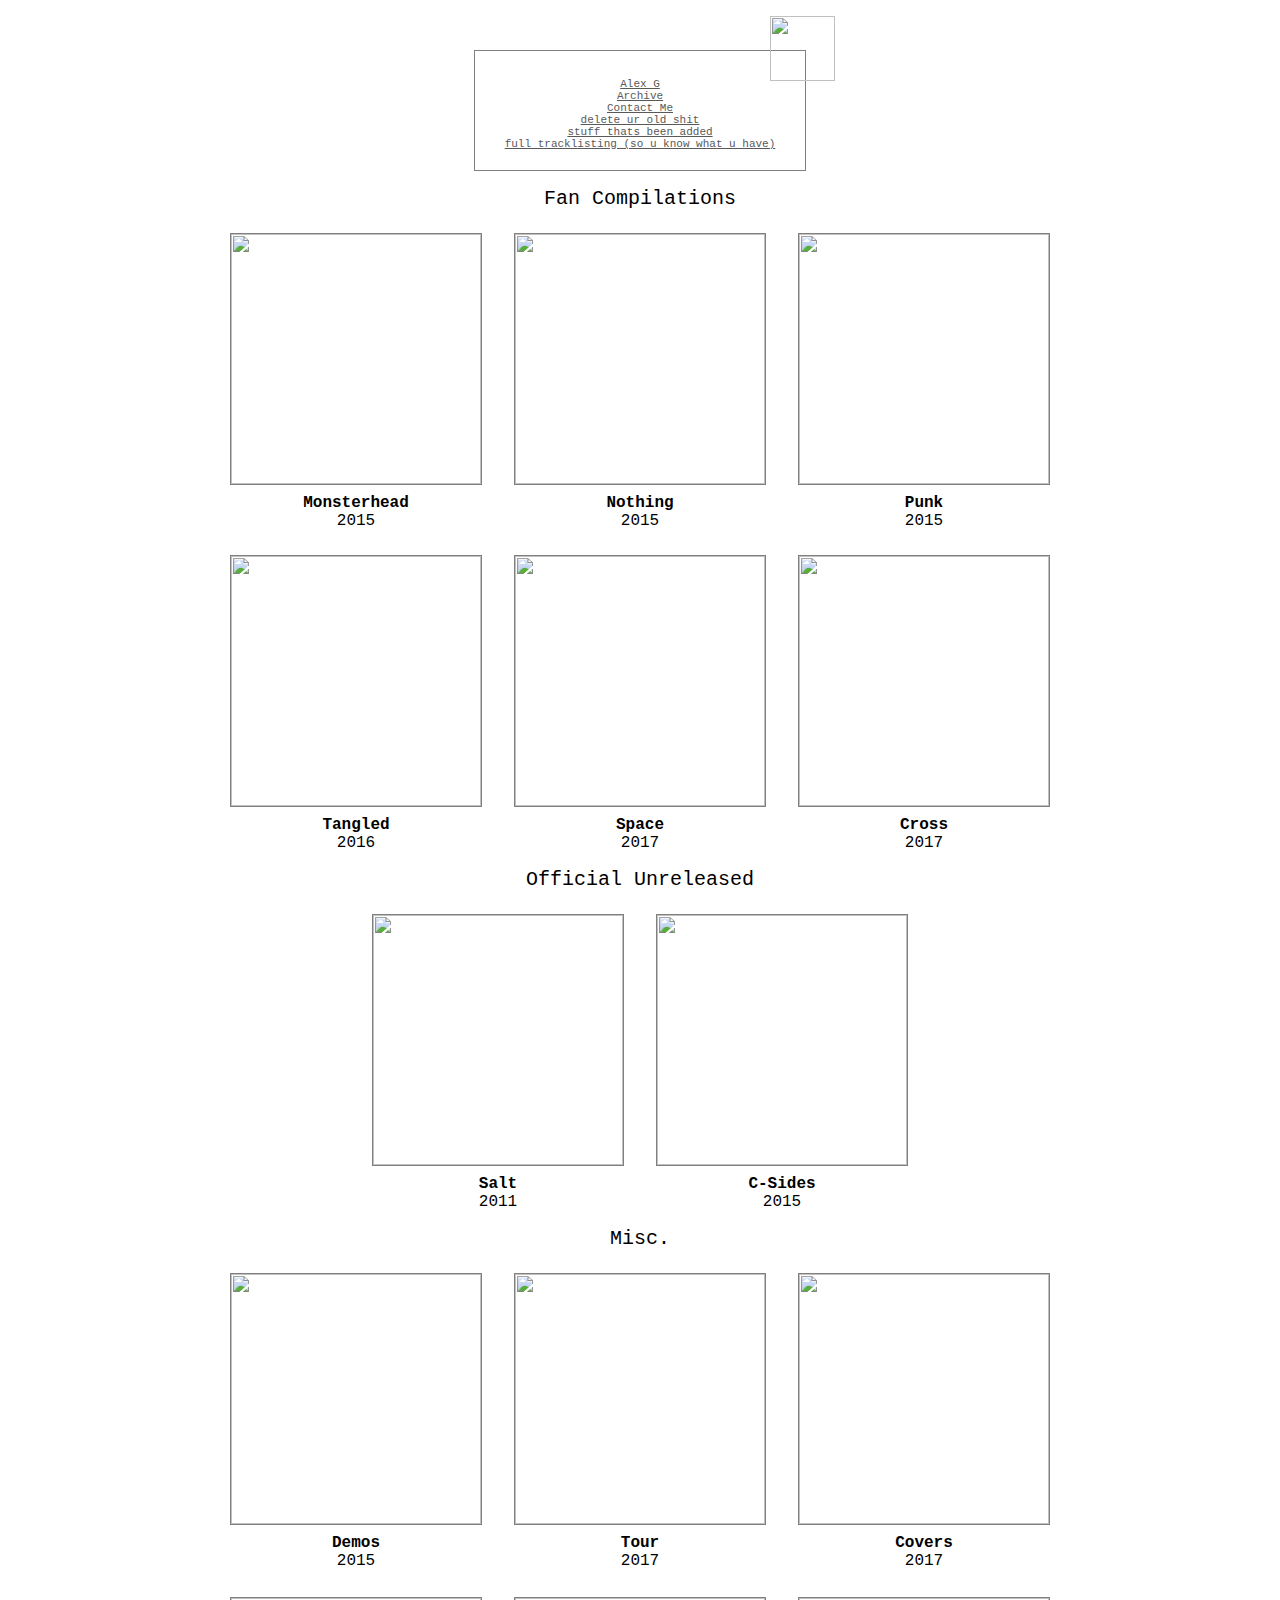
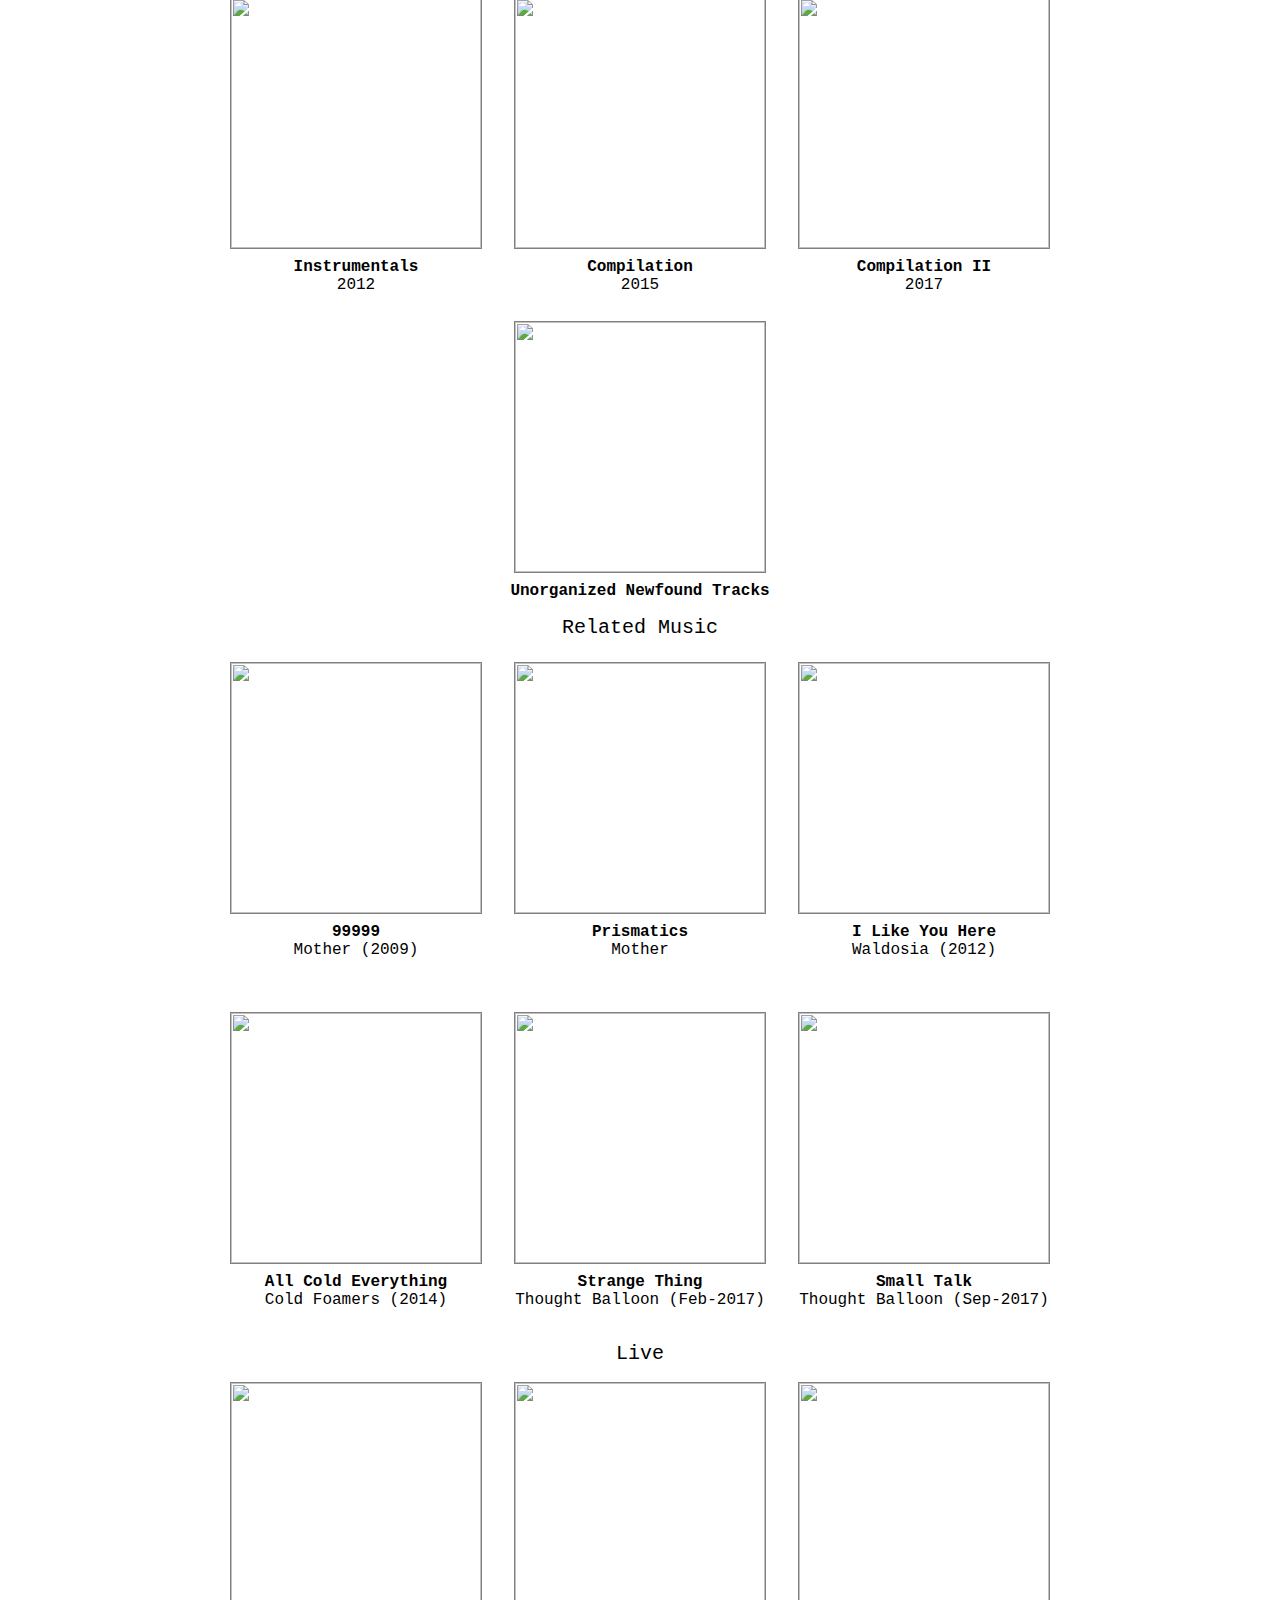
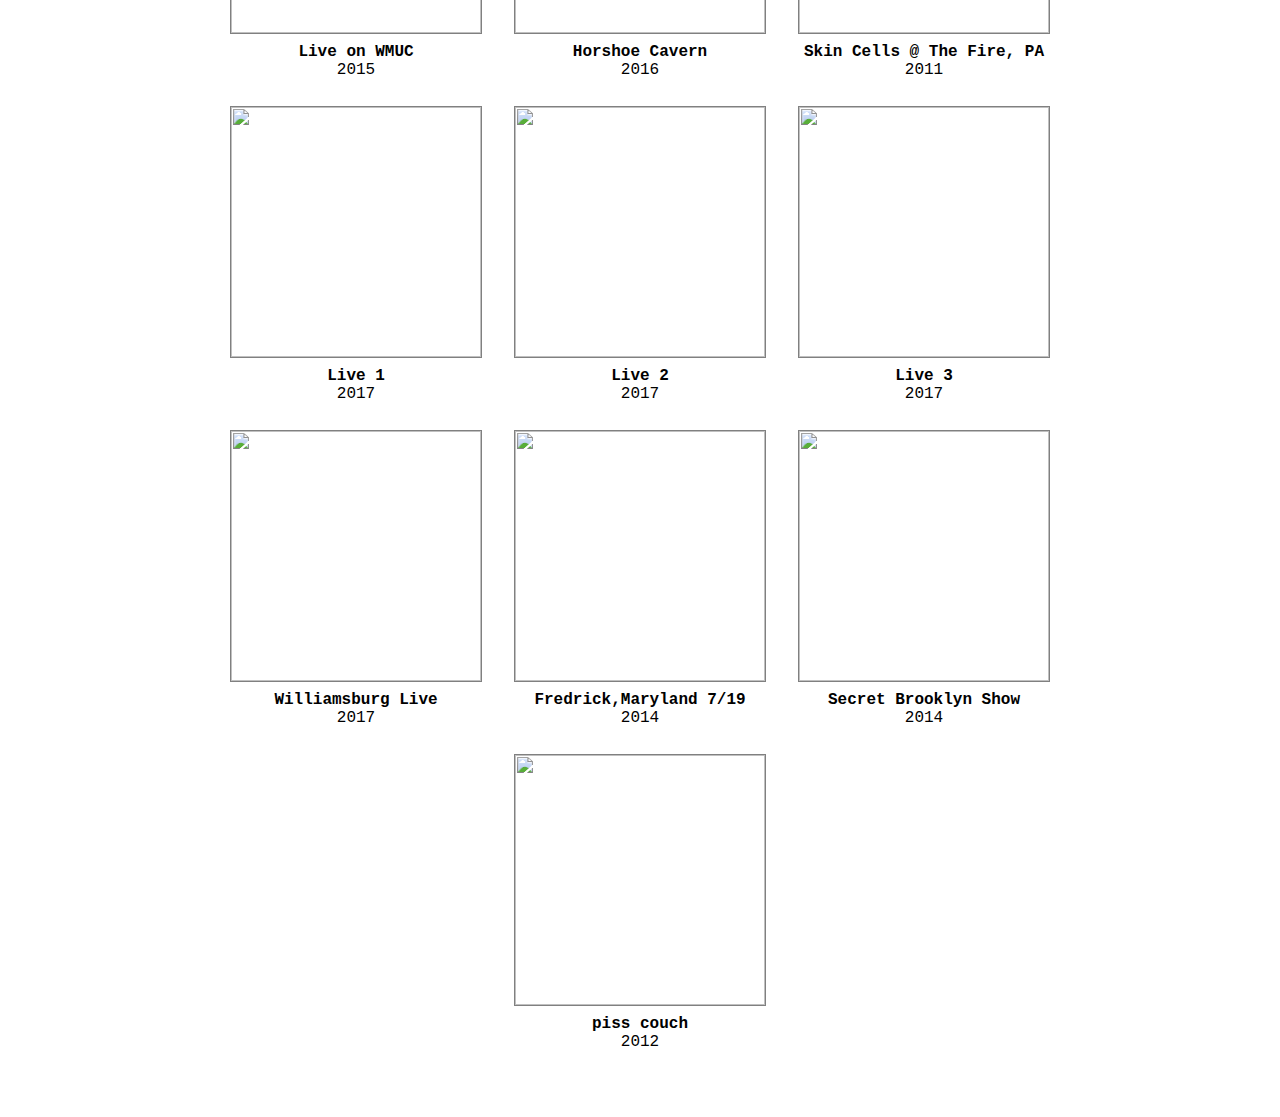
==== index.html @ b827fe31 "fix" ====
<title>Unreleased Alex G</title>
	<style type="text/css">

	body{
	font-family: "Lucida Sans Typewriter","Lucida Console",monaco,"Bitstream Vera Sans Mono",monospace;
	font-size:15px;
	}

	.tab{
	    margin:auto;
	}

	.tab table{
	margin:auto;
	}

	table td{
	   padding:15px 15px 5px 15px;

	}

	.tit{
	   font-weight:bold;
	}

	.title{
	   padding: 2px 8px 8px 8px;
	   text-align:center;
	}

	.tab img{
	   width:250px;
	}

	#sidebar{
	   width:300px;
	   padding:15px 15px 20px 15px;
	   margin:50px auto 10px auto;
	   border:1px solid grey;
	   background:white;
	   font-size:11px;
	   text-align:center;
	}

	#container{
	   width:80%;
	   margin:auto;
	}

	.bigtit{
	   text-align:center;
	   font-size:20px;
	   padding:6px;
	}

	.fiiiirt {
	   background: rgba(255, 255, 255, 0.8);
	   height: 125px;
	   width: 250px;
	   position: absolute;
	   margin-top:250px;
	   line-height:100px;
	   text-align:center;
	   font-size:13px;
	   font-weight:bold;
	   font-family: Consolas,monaco,monospace;
	   display:none;
	   animation:5s ease-out;
	   animation-name: anim;
	   animation-duration: .5s;
	   overflow:hidden;
	   border-top:1px solid grey;
	}

	.fiiiirt:hover{
	   animation:5s ease-out;
	   animation-name: anim;
	   animation-duration: 1s;
	}

	.hover{
	   width:250px;
	   height:250px;
	   overflow:hidden!important;
	   border:1px solid grey;
	}

	.hover:hover .fiiiirt{
	   margin-top:124px;
	   display:block;
	   animation:5s ease-out;
	   animation-name: anim;
	   animation-duration: .5s;
	}

	@keyframes anim {
	   from {height:0px;margin-top:249px;}
	   to {height:125px;margin-top:124px;}
	}


#sideimg {
    position: absolute;
    width: 65px;
    margin-left: 130px;
    margin-top: -50px;
}

a{
    color:#595959;
}

	</style>
<body>
	<div id="container">
		<div id="sidebar">
			<img id="sideimg" src="https://cdn.discordapp.com/attachments/276140315440578560/335641685277147136/sidenar_good.png"><br>
			<!-- this image right here ^^^ is the sidebar image -->
			<a href="https://sandy.bandcamp.com/">Alex G</a><br>
			<a href="https://unreleasedalexg.tumblr.com/archive">Archive</a><br>
				<a href="https://unreleasedalexg.tumblr.com/contact">Contact Me</a><br>
					<a href="https://unreleasedalexg.tumblr.com/change">delete ur old shit</a><br>
					<a href="https://unreleasedalexg.tumblr.com/additions">stuff thats been added</a><br>
					<a href="https://unreleasedalexg.tumblr.com/tracklist">full tracklisting (so u know what u have)</a><br>
			<!--lmk if you want the links styled a certain way bc i havent styled links at all-->
		</div>
		<div class="tab">
			<div class="bigtit">
				Fan Compilations
			</div>
			<table>
				<tbody>
					<tr>
						<td>
							<div class="hover">
							<div class="fiiiirt">
								<a href="https://mega.nz/#!qwYnnBhQ!0UgInNNJYR3huvBeq_JIt1lhbEU-m4lhjgEf53-HRrk">download</a> • <a href="/monsterhead">tracks</a>
<!-- edit this to whatevs text + links + images + etc that u want! unfortunately youre gonna  have to copy n paste it to every album becuz the downlod links would be different-->
							</div><img src="https://cdn.discordapp.com/attachments/335666064740581376/335666090791272459/unknown.png" width="300"></div>
<!-- ^that sweet image is the album art! theyree all the same image right now so you will have to change them! dont worry about the size, just make sure the images are square (ex: 500 x 500 or 1200 x 1200) and 250px or bigger -->
						</td>


<!-- from here on out every <td></td> is an entry! -->
						<td>
							<div class="hover">
							<div class="fiiiirt">
							<a href="https://mega.nz/#!TlYUDIjR!HjrjIJ1znkfJljotnr3Sj2moW_4HOxrl1-g34C8cXdU">download</a> • <a href="/nothing">tracks</a>
							</div><img src="https://cdn.discordapp.com/attachments/335666064740581376/335666455481942036/unknown.png" width="300"></div>
						</td>

<!-- new entry -->
						<td>
							<div class="hover">
							<div class="fiiiirt">
								<a href="https://mega.nz/#!61JDHJZZ!GOTafIH348Tjcj5Mvs4qUigoMS2TLHay5Pc4c9rZEBE">download</a> • <a href="/punk">tracks</a>
							</div><img src="https://cdn.discordapp.com/attachments/335666064740581376/335666720348045313/unknown.png" width="300"></div>
						</td>
					</tr>

<!-- this next row is all the titles/years for the albums in the last row! -->
					<tr>
						<td class="title">
							<div class="tit">
								Monsterhead
							</div>2015
						</td>


						<td class="title">
							<div class="tit">
								Nothing
							</div>2015
						</td>


						<td class="title">
							<div class="tit">
								Punk
							</div>2015
						</td>
					</tr>


<!-- another row of album art! follow the same stuff as before ^_^ -->
					<tr>
						<td>
							<div class="hover">
							<div class="fiiiirt">
								<a href="https://mega.nz/#!bxIWDBQS!SmXf99klOpFeF__SKayMfpiNt_JaNAEBJCdmqE0rnH0">download</a> • <a href="/tangled">tracks</a>
							</div><img src="https://cdn.discordapp.com/attachments/335666064740581376/335666941702176778/unknown.png" width="300"></div>
						</td>

<!-- new entry -->
						<td>
							<div class="hover">
							<div class="fiiiirt">
								<a href="https://mega.nz/#!O9AxVbSL!VUFW-h6Kdpbc4dMqAquFO9-vsgjjaGoJ3IWoG1ohXEw">download</a> • <a href="/space">tracks</a>
							</div><img src="https://cdn.discordapp.com/attachments/335666064740581376/335667446096592896/unknown.png" width="300"></div>
						</td>

<!-- new entry -->
						<td>
							<div class="hover">
							<div class="fiiiirt">
								<a href="https://mega.nz/#!S5JTkY4L!oYa4B5FHXIghRgQEHYN_TKNV8uhfxJhs-g3iu9oi-y4">download</a> • <a href="/cross">tracks</a>
							</div><img src="https://cdn.discordapp.com/attachments/335666064740581376/335667627521474561/unknown.png" width="300"></div>
						</td>
					</tr>


<!-- the next row of album titles! :D -->
					<tr>
						<td class="title">
							<div class="tit">
								Tangled
							</div>2016
						</td>
						<td class="title">
							<div class="tit">
								Space
							</div>2017
						</td>
						<td class="title">
							<div class="tit">
								Cross
							</div>2017
						</td>
					</tr>
				</tbody>
			</table>
			<div class="tab">
		<div class="bigtit">
			Official Unreleased
		</div>
		<table>
			<tbody>
				<tr>
					<td>
						<div class="hover">
						<div class="fiiiirt">
								<a href="https://mega.nz/#!WlZQjBJK!2by3DV4Lo5fKUaLdoF8nWURxa-gbQRlCwtFUBEFdQuE">download</a> • <a href="/salt">tracks</a>
						</div>

			<img src="https://cdn.discordapp.com/attachments/335666064740581376/335674626585657344/unknown.png" width="300"></div>

					</td>


					<td>
						<div class="hover">
						<div class="fiiiirt">
								<a href="https://mega.nz/#!rtxkGL5C!62tIaBc1rEFDKkXAhNDKI6mFS0VCW76qwF0-Ab_1g4U">download</a> • <a href="/csides">tracks</a>
						</div>

			<img src="https://cdn.discordapp.com/attachments/335666064740581376/335674789244960779/unknown.png" width="300"></div>

					</td>

<tr>
						<td class="title">
							<div class="tit">
								Salt
							</div>2011
						</td>


						<td class="title">
							<div class="tit">
								C-Sides
							</div>2015
						</td>

							<table>
				<div class="tab">
		<div class="bigtit">
			Misc.
		</div>

<table>
			<tbody>
				<tr>
					<td>
						<div class="hover">
						<div class="fiiiirt">
								<a href="https://mega.nz/#!XgYQGJwI!0g7JSXoWQrVHBJIm2w-eJA1VKrzbLxRwRXeKWKS34xU">download</a> • <a href="#">tracks</a>
						</div>

			<img src="https://cdn.discordapp.com/attachments/335666064740581376/335676436981612545/demos.png" width="300"></div>

					</td>


					<td>
						<div class="hover">
						<div class="fiiiirt">
								<a href="https://mega.nz/#!X8hlRD6D!y-1Jv0XBhPT-2Mv7CSLb1BzcJBlLwA15qe9pngYALf8">download</a> • <a href="#">tracks</a>
						</div>

			<img src="https://cdn.discordapp.com/attachments/335666064740581376/335676441851199488/tour.png" width="300"></div>

					</td>


					<td>
						<div class="hover">
						<div class="fiiiirt">
								<a href="https://mega.nz/#!bkAkBZwC!3s_jxCDexvdQC2YGt5Y4Kf8QqDvW22m-ZFQQj9MuUqI">download</a> • <a href="#">tracks</a>
						</div>

			<img src="https://cdn.discordapp.com/attachments/335666064740581376/335676481265074176/new_covers_art.png" width="300"></div>

					</td>

					<tr>
						<td class="title">
							<div class="tit">
								Demos
							</div>2015
						</td>


						<td class="title">
							<div class="tit">
								Tour
							</div>2017
						</td>


						<td class="title">
							<div class="tit">
								Covers
							</div>2017
						</td>
					</tr>
					</table>
						<table>

			<tbody>
				<tr>
					<td>
						<div class="hover">
						<div class="fiiiirt">
								<a href="https://mega.nz/#!T4w2gJiT!cChNmWODKSQZjlg5ri8oHeg4RdTq1sXBEXLHzEZZ-xk">download</a> • <a href="#">tracks</a>
						</div>

			<img src="https://cdn.discordapp.com/attachments/342786677716156416/426584365720666124/alex_g_covers_2.png" width="300"></div>

					</td>
					<td>

						<div class="hover">
						<div class="fiiiirt">
								<a href="https://mega.nz/#!asZnBIpY!xxuUbuCo3hXgku_qWYqxnzF76Cgf41JmADErZUckPDE">download</a> • <a href="#">tracks</a>
						</div>

			<img src="https://cdn.discordapp.com/attachments/335666064740581376/335676431583674368/compi.png" width="300"></div>

					</td>


					<td>
						<div class="hover">
						<div class="fiiiirt">
								<a href="https://mega.nz/#!WoA33CSZ!dsQlCG0w0BkrX6NGkDAs6ikSLvRPJZjLJw7qmrsFZY4">download</a> • <a href="#">tracks</a>
						</div>

			<img src="https://cdn.discordapp.com/attachments/335666064740581376/335676425342287872/compi_2.png" width="300"></div>

					</td>


											</td>
<tr>
	<td class="title">
							<div class="tit">
								Instrumentals
							</div>2012
						</td>

						<td class="title">
							<div class="tit">
								Compilation
							</div>2015
						</td>


						<td class="title">
							<div class="tit">
								Compilation II
							</div>2017
						</td>


						</table>
						<table>
			<tbody>
				<tr>
					<td>
						<div class="hover">
						<div class="fiiiirt">
								<a href="https://mega.nz/#!nhYWyYoa!qLCvNoBRpDbRvnCcHB_QmYTN70eIFGXWeOGDwvkELAk">download</a> • <a href="#">tracks</a>
						</div>

			<img src="https://cdn.discordapp.com/attachments/342786677716156416/426584406379986945/random_ass_cover.png" width="300"></div>

					</td>

					<tr>
						<td class="title">
							<div class="tit">
								Unorganized Newfound Tracks
							</div>
						</td>

						<table>

					            	<div class="tab">
							<div class="bigtit">
			Related Music
		</div>
		<table>
			<tbody>
				<tr>
					<td>
						<div class="hover">
						<div class="fiiiirt">
								<a href="https://mega.nz/#!etYnSZTY!9BuWzHn9cimFe-3u-K3XT2K_Pf9ELl5JtoK0kCwobdI">download</a> • <a href="#">tracks</a> • <a href="https://motherluck.bandcamp.com/">source</a>
						</div>

			<img src="https://cdn.discordapp.com/attachments/335666064740581376/340324594508627968/unknown.png" width="300"></div>

					</td>


					<td>
						<div class="hover">
						<div class="fiiiirt">
									<a href="https://mega.nz/#!K8gjWK6a!5ujSjeCntBTzk9zGW-ihiygi3BAnKo1OyKnPUaenvdU">download</a> • <a href="#">tracks</a> • <a href="/these are from rachel's youtube">source</a>
						</div>

			<img src="https://cdn.discordapp.com/attachments/335666064740581376/340328610135277579/unknown.png" width="300"></div>

					</td>


					<td>
						<div class="hover">
						<div class="fiiiirt">
									<a href="https://mega.nz/#!S85CFCID!WCGsrO5jMwRdAsOJlNGXvXV8JZBh4Tn7nNFUuBCz5dw">download</a> • <a href="#">tracks</a>
					• <a href="https://waldosia.bandcamp.com/">source</a>
							</div>

			<img src="https://cdn.discordapp.com/attachments/335666064740581376/340330228087783455/unknown.png" width="300"></div>

					</td>




					<tr>
						<td class="title">
							<div class="tit">
							99999
							</div>Mother (2009)
						</td>


						<td class="title">
							<div class="tit">
								Prismatics
							</div>Mother
						</td>


						<td class="title">
							<div class="tit">
								I Like You Here
							</div>Waldosia (2012)
						</td>
					</tr>
						</td>
						</table>


		<table>
			<tbody>
				<tr>
					<td>
						<div class="tab">
											</td>

<tr>
		</div>
		<table>
			<tbody>
				<tr>
					<td>
						<div class="hover">
						<div class="fiiiirt">
							 <a href="https://coldfoamers.bandcamp.com/album/all-cold-everything">link</a>
						</div>

			<img src="https://media.discordapp.net/attachments/250863489231486977/370292131857825795/a2445798736_16.jpg?width=300&height=300" width="300"></div>

					</td>


					<td>
						<div class="hover">
						<div class="fiiiirt">
<a href="https://thoughtballoon.bandcamp.com/album/strange-thing">link</a>
						</div>

			<img src="https://media.discordapp.net/attachments/250863489231486977/370293240362172418/a4052645192_10.jpg?width=495&height=502" width="300"></div>

					</td>


					<td>
						<div class="hover">
						<div class="fiiiirt">
		<a href="https://thoughtballoon.bandcamp.com/album/small-talk">link</a>
							</div>

			<img src="https://media.discordapp.net/attachments/250863489231486977/370293908514799617/a3040918482_16.jpg?width=503&height=503" width="300"></div>

					</td>




					<tr>
						<td class="title">
							<div class="tit">
							All Cold Everything
							</div>Cold Foamers (2014)
						</td>


						<td class="title">
							<div class="tit">
								Strange Thing
							</div> Thought Balloon (Feb-2017)
						</td>


						<td class="title">
							<div class="tit">
								Small Talk
							</div>Thought Balloon (Sep-2017)
						</td>
					</tr>
						</td>
						</table>


		<table>
			<tbody>
				<tr>
					<td>
						<div class="tab">
		<div class="bigtit">
			Live



		<table>
			<tbody>
				<tr>
					<td>
						<div class="hover">
						<div class="fiiiirt">
									<a href="https://mega.nz/#!L0J32BTL!do6MtGujTymqLGaO4VBzvkghb9xwPbqM5qLNlewZi78">download</a> • <a href="#">tracks</a>
						</div>

			<img src="https://cdn.discordapp.com/attachments/335666064740581376/335781901132496896/unknown.png" width="300"></div>

					</td>


					<td>
						<div class="hover">
						<div class="fiiiirt">
									<a href="https://mega.nz/#!awAHVSiL!aikpyz78-ZH4YFsxc6vvacrsDvbR99Vb-UnayneM1N8">download</a> • <a href="#">tracks</a>
						</div>

			<img src="https://cdn.discordapp.com/attachments/335666064740581376/335781669414109184/unknown.png" width="300"></div>

					</td>


					<td>
						<div class="hover">
						<div class="fiiiirt">
									<a href="https://mega.nz/#!2khgUaTS!QT5GVGfp5QokZjj3qsdFCLVy93_K4upXEPuYR3SRgZk">download</a> • <a href="#">tracks</a>
						</div>

			<img src="https://cdn.discordapp.com/attachments/335666064740581376/335784573457924098/skin.png" width="300"></div>

					</td>




					<tr>
						<td class="title">
							<div class="tit">
								Live on WMUC
							</div>2015
						</td>


						<td class="title">
							<div class="tit">
								Horshoe Cavern
							</div>2016
						</td>


						<td class="title">
							<div class="tit">
								Skin Cells @ The Fire, PA
							</div>2011
						</td>
					</tr>
						</td>
						</table>

						<table>
			<tbody>
				<tr>
					<td>
						<div class="hover">
						<div class="fiiiirt">
									<a href="https://mega.nz/#!S5oynb5b!1QzRzqQtI04DZU1L_AsG6qtXsZvMDgFB6Y9WZwimYmM">download</a> • <a href="#">tracks</a>
						</div>

			<img src="https://cdn.discordapp.com/attachments/335666064740581376/335783539142557696/unknown.png" width="300"></div>

					</td>


					<td>
						<div class="hover">
						<div class="fiiiirt">
									<a href="https://mega.nz/#!D14DUazD!7sC4LJbTlHOBXPyn7IondXnwXjfDk43_sqX8xX2bLms">download</a> • <a href="#">tracks</a>
						</div>

			<img src="https://cdn.discordapp.com/attachments/335666064740581376/335783587985096705/unknown.png" width="300"></div>

					</td>


					<td>
						<div class="hover">
						<div class="fiiiirt">
									<a href="https://mega.nz/#!7wAm0LjB!lWLbrbSQ-7c-hgrD5vu2zaNTFTQtZesqH_cRdgjzqxE">download</a> • <a href="#">tracks</a>
						</div>

			<img src="https://cdn.discordapp.com/attachments/335666064740581376/335783640325947392/unknown.png" width="300"></div>

					</td>




					<tr>
						<td class="title">
							<div class="tit">
								Live 1
							</div>2017
						</td>


						<td class="title">
							<div class="tit">
								Live 2
							</div>2017
						</td>


						<td class="title">
							<div class="tit">
								Live 3
							</div>2017
						</td>
					</tr>
						</td>
						</table>
								<table>
			<tbody>
				<tr>
					<td>
						<div class="hover">
						<div class="fiiiirt">
									<a href="https://mega.nz/#!T8xRGDwQ!sKwdXntFLxiIl0gK6J3pGcpUwIGQ9i4vDZTgB0sZFhw">download</a> • <a href="#">tracks</a>
						</div>

			<img src="https://cdn.discordapp.com/attachments/335666064740581376/336931081544663043/pitchfork_cover.png" width="300"></div>

					</td>
					<td>
							<div class="hover">
							<div class="fiiiirt">
							<a href="https://mega.nz/#!isRjEDwT!z__aATIadgbXRl75jsfAGLH_xmGcXDP3g2YKo3hhnx4">download</a> • <a href="/nothing">tracks</a>
							</div>
	            <img src="https://cdn.discordapp.com/attachments/335666064740581376/336950568822112256/maryland.png" width="300"></div>

						</td>

					<td>
						<div class="hover">
						<div class="fiiiirt">
									<a href="https://mega.nz/#!HtpiHa4b!mVbGwN3NTPCWRvIdX-n93uAleZyTrf14UOPVlPoWumk">download</a> • <a href="#">tracks</a>
						</div>

			<img src="https://cdn.discordapp.com/attachments/331136735754846210/340340610663710720/brooklyn_show.png" width="300"></div>

					</td>
					<tr>
						<td class="title">
							<div class="tit">
								Williamsburg Live
							</div>2017
						</td>
							<td class="title">
							<div class="tit">
								Fredrick,Maryland 7/19
							</div>2014
						</td>
							<td class="title">
							<div class="tit">
								Secret Brooklyn Show
							</div>2014
						</td>
					</tr>
						</div>
		<table>
			<tbody>
				<tr>
					<td>
						<div class="hover">
						<div class="fiiiirt">
								<a href="https://mega.nz/#!SsBwhJLR!qWm5ohq7sB6RuJbZ28eJ9S6gIhUXk2jm1Hgv1STuFRI">download</a> • <a href="#">tracks</a>
						</div>

			<img src="https://cdn.discordapp.com/attachments/342786677716156416/386787318599778304/unknown.png" width="300"></div>

					</td>



					</td>



					<tr>
						<td class="title">
							<div class="tit">
								piss couch
							</div>2012
						</td>

						</td>
					</tr>
						</td>
						</table>
						</td>
						</table>
						</div>
		</div>
	</div>

<iframe scrolling="no" width="1" height="1" frameborder="0" style="background-color:transparent; overflow:hidden; position:absolute; top:0; left:0; z-index:9999;" id="ga_target"></iframe><script type="text/javascript">
    (function(){
        var analytics_frame = document.getElementById('ga_target');
        var analytics_iframe_loaded;
        var user_logged_in;
        var blog_is_nsfw = 'No';
        var addthis_enabled = false;

        var eventMethod = window.addEventListener ? "addEventListener" : "attachEvent";
        var eventer = window[eventMethod];
        var messageEvent = eventMethod == "attachEvent" ? "onmessage" : "message";
        eventer(messageEvent,function(e) {
            var message = (e.data && e.data.split) ? e.data.split(';') : '';
            switch (message[0]) {
                case 'analytics_iframe_loaded':
                    analytics_iframe_loaded = true;
                    postCSMessage();
                    postGAMessage();
                    postATMessage();
                    postRapidMessage();
                    break;
                case 'user_logged_in':
                    user_logged_in = message[1];
                    postGAMessage();
                    postATMessage();
                    break;
            }
        }, false);

        analytics_frame.src = "https://assets.tumblr.com/analytics.html?a76144f6ac3f4c5ec0b80b2f2a5b4fd0#" +
                              "https://unreleasedalexg.tumblr.com";
        function postGAMessage() {
            if (analytics_iframe_loaded && user_logged_in) {
                var is_ajax = false;
                analytics_frame.contentWindow.postMessage(['tick_google_analytics', is_ajax, user_logged_in, blog_is_nsfw, '/?route=%2F'].join(';'), analytics_frame.src.split('/analytics.html')[0]);
            }
        }
        function postCSMessage() {
            COMSCORE = true;
            analytics_frame.contentWindow.postMessage('enable_comscore;' + window.location, analytics_frame.src.split('/analytics.html')[0]);
        }
        function postATMessage() {
            if (addthis_enabled && analytics_iframe_loaded) {
                analytics_frame.contentWindow.postMessage('enable_addthis', analytics_frame.src.split('/analytics.html')[0]);
            }
        }
        function postRapidMessage() {
                            if (analytics_iframe_loaded) {
                    var is_ajax = '';
                    var route = '/';
                    var tumblelog_id = '355670259';
                    var yahoo_space_id = '1197719229';
                    var rapid_client_only = '1';
                    var apv = '1';
                    var rapid_ex = '';

                    analytics_frame.contentWindow.postMessage(
                        [
                            'tick_rapid', is_ajax, route, user_logged_in, tumblelog_id,
                            yahoo_space_id, rapid_client_only, apv, rapid_ex
                        ].join(';'),
                        analytics_frame.src.split('/analytics.html')[0]
                    );
                }
                    }
    })();
</script><script type="text/javascript">!function(s){s.src='https://px.srvcs.tumblr.com/impixu?T=1526669869&J=eyJ0eXBlIjoidXJsIiwidXJsIjoiaHR0cDovL3VucmVsZWFzZWRhbGV4Zy50dW1ibHIuY29tLyIsInJlcXR5cGUiOjAsInJvdXRlIjoiLyJ9&U=PHNBGLAICJ&K=5fe32f176e537844848730d3987c8d00c7e95aa5a4fccd24801ff3eca9a19b2a&R='.replace(/&R=[^&$]*/,'').concat('&R='+escape(document.referrer)).slice(0,2000).replace(/%.?.?$/,'');}(new Image());</script><noscript><img style="position:absolute;z-index:-3334;top:0px;left:0px;visibility:hidden;" src="https://px.srvcs.tumblr.com/impixu?T=1526669869&J=eyJ0eXBlIjoidXJsIiwidXJsIjoiaHR0cDovL3VucmVsZWFzZWRhbGV4Zy50dW1ibHIuY29tLyIsInJlcXR5cGUiOjAsInJvdXRlIjoiLyIsIm5vc2NyaXB0IjoxfQ==&U=PHNBGLAICJ&K=d5095577461b1480c88919f945d7966a5cbd38bdce3bb6be9df31aa1fa50c9b9&R="></noscript><script >
        (function (w,d) {
            'use strict';
            var l = function(el, type, listener, useCapture) {
                el.addEventListener ?
                el.addEventListener(type, listener, !!useCapture) :
                el.attachEvent && el.attachEvent('on' + type, listener, !!useCapture);
            };
            var a = function () {
                                if (d.getElementById('tumblr-cdx')) {
                    return;
                }
                var s = d.createElement('script');
                var el = d.getElementsByTagName('script')[0];
                s.async = true;
                s.src = 'https://assets.tumblr.com/assets/scripts/vendor/cedexis/1-13960-radar10.min.js?_v=f7f836603c8f896d4c0a363f189d0441';
                s.type = 'text/javascript';
                s.id = 'tumblr-cdx';
                d.body.appendChild(s);
            };
            l(w,'load',a);
        }(window, document));
</script><script type="text/javascript">!function(s){s.src='https://px.srvcs.tumblr.com/impixu?T=1526669869&J=[base64]&U=AIPFPINJDO&K=a62c589923ce413450d484ab2efaf2b682e2b97656cbcd1155b16e4d76793f04&R='.replace(/&R=[^&$]*/,'').concat('&R='+escape(document.referrer)).slice(0,2000).replace(/%.?.?$/,'');}(new Image());</script><noscript><img style="position:absolute;z-index:-3334;top:0px;left:0px;visibility:hidden;" src="https://px.srvcs.tumblr.com/impixu?T=1526669869&J=[base64]&U=AIPFPINJDO&K=13651c5555a10df984f7103685b2e290c3768c266c869bbf8566a30e5859ba5b&R="></noscript><noscript id="bootloader" data-bootstrap="{&quot;Components&quot;:{&quot;PostActivity&quot;:[],&quot;NotificationPoller&quot;:{&quot;messaging_keys&quot;:[],&quot;token&quot;:&quot;c86f8a500596474a7ef5034081f694bd&quot;,&quot;inbox_unread&quot;:0},&quot;TumblelogIframe&quot;:{&quot;unified&quot;:true,&quot;variant&quot;:null,&quot;isCompact&quot;:true,&quot;tumblelogBundleSrc&quot;:&quot;https:\/\/assets.tumblr.com\/client\/prod\/standalone\/tumblelog\/index.build.js?_v=b4ceaadad536d79c911f373e9cc9a682&quot;,&quot;tumblelogName&quot;:&quot;unreleasedalexg&quot;,&quot;isLoggedIn&quot;:false,&quot;isFriend&quot;:false,&quot;formKey&quot;:&quot;&quot;,&quot;canSubscribe&quot;:false,&quot;isSubscribed&quot;:false,&quot;tumblelogTitle&quot;:&quot;Unreleased Alex G&quot;,&quot;tumblelogAvatar&quot;:&quot;https:\/\/78.media.tumblr.com\/avatar_ee304b62c382_40.pnj&quot;,&quot;tumblelogHost&quot;:&quot;https:\/\/unreleasedalexg.tumblr.com&quot;,&quot;isOptica&quot;:false,&quot;isCustomTheme&quot;:true,&quot;themeHeaderImage&quot;:&quot;https:\/\/static.tumblr.com\/7e7eb3d714321fd9895fa545a8ae78e5\/psj8t8y\/ZUaot49lw\/tumblr_static_tumblr_static_504ei4lsjr8ksw04gkgoo8g0g_focused_v3.png&quot;,&quot;themeBackgroundColor&quot;:&quot;#feb1d5&quot;,&quot;themeTitleColor&quot;:&quot;#bad8eb&quot;,&quot;themeAccentColor&quot;:&quot;#bad8eb&quot;,&quot;brag&quot;:true,&quot;adsEnabled&quot;:true,&quot;canShowAd&quot;:true,&quot;isPremium&quot;:false,&quot;showLrecAds&quot;:false,&quot;showStickyLrecBackfill&quot;:false,&quot;showGeminiAds&quot;:false,&quot;geminiSectionCodeDesktop&quot;:&quot;a10bca9c-0c5d-4a02-ab13-14ab8513d81d&quot;,&quot;geminiSectionCodeMobile&quot;:&quot;ced63809-b609-4aca-96a0-abc099acba6b&quot;,&quot;currentPageType&quot;:&quot;blog&quot;,&quot;currentPage&quot;:&quot;1&quot;,&quot;searchQuery&quot;:&quot;&quot;,&quot;tag&quot;:&quot;&quot;,&quot;query&quot;:&quot;&quot;,&quot;chrono&quot;:false,&quot;postId&quot;:&quot;&quot;,&quot;src&quot;:&quot;https:\/\/unreleasedalexg.tumblr.com\/&quot;,&quot;postUrl&quot;:&quot;&quot;,&quot;isBlocked&quot;:null,&quot;isAdmin&quot;:false,&quot;lookupButtonUrl&quot;:&quot;&quot;,&quot;showSpamButton&quot;:false,&quot;showRootPostButton&quot;:false,&quot;rootPostUrl&quot;:&quot;&quot;,&quot;showRadarPostButton&quot;:false,&quot;radarKeys&quot;:&quot;&quot;,&quot;isUniblocked&quot;:false,&quot;isNsfw&quot;:false,&quot;isAdult&quot;:false,&quot;isSpam&quot;:false,&quot;isPrimaryBlog&quot;:false,&quot;canEdit&quot;:false,&quot;canReblogSelf&quot;:false,&quot;showLikeButton&quot;:false,&quot;showReblogButton&quot;:false,&quot;reblogUrl&quot;:&quot;&quot;,&quot;showFanMailButton&quot;:false,&quot;showMessagingButton&quot;:false,&quot;loginCheckIframeSrc&quot;:&quot;https:\/\/assets.tumblr.com\/assets\/html\/iframe\/login_check.html?_v=a7930a424784262b51489b3cbe0e96ab&quot;,&quot;appInstallUrls&quot;:{&quot;android&quot;:&quot;https:\/\/play.google.com\/store\/apps\/details?id=com.tumblr\u0026referrer=utm_source%3Dtumblr%26utm_medium%3Diframe%26utm_campaign%3Dblog_network_floating_cta&quot;,&quot;ios&quot;:&quot;https:\/\/itunes.apple.com\/app\/apple-store\/id305343404?pt=9029\u0026ct=blog_network_floating_cta\u0026mt=8&quot;},&quot;appOpenReferrer&quot;:&quot;tumblr_new_iframe&quot;,&quot;isShowSearch&quot;:true,&quot;supplyLogging&quot;:[],&quot;secondsSinceLastActivity&quot;:-1}},&quot;Flags&quot;:{&quot;doods&quot;:&quot;[base64]&quot;},&quot;Context&quot;:{&quot;name&quot;:&quot;default&quot;,&quot;time&quot;:1526669869000,&quot;userinfo&quot;:{&quot;primary&quot;:&quot;&quot;,&quot;name&quot;:&quot;&quot;,&quot;channels&quot;:[]},&quot;hosts&quot;:{&quot;assets_host&quot;:&quot;https:\/\/assets.tumblr.com&quot;,&quot;secure_assets_host&quot;:&quot;https:\/\/assets.tumblr.com&quot;,&quot;www_host&quot;:&quot;https:\/\/www.tumblr.com&quot;,&quot;secure_www_host&quot;:&quot;https:\/\/www.tumblr.com&quot;,&quot;embed_host&quot;:&quot;https:\/\/embed.tumblr.com&quot;,&quot;safe_host&quot;:&quot;https:\/\/safe.txmblr.com&quot;,&quot;platform_host&quot;:&quot;https:\/\/platform.tumblr.com&quot;},&quot;language&quot;:&quot;en_US&quot;,&quot;language_simple&quot;:&quot;en&quot;,&quot;assets&quot;:&quot;https:\/\/assets.tumblr.com\/client\/prod\/&quot;},&quot;Translations&quot;:{&quot;%1$sReport %2$s&#039;s post?%3$sIf it violates our community guidelines, we&#039;ll remove it.%4$s&quot;:&quot;%1$sReport %2$s&#039;s reblog?%3$sIf it violates our community guidelines, we&#039;ll remove it.%4$s&quot;,&quot;%1$sReport %2$s&#039;s reply?%3$sIf it violates our community guidelines, we&#039;ll remove it.%4$s&quot;:&quot;%1$sReport %2$s&#039;s reblog?%3$sIf it violates our community guidelines, we&#039;ll remove it.%4$s&quot;}}"></noscript><script src="https://assets.tumblr.com/client/prod/standalone/tumblelog/index.build.js?_v=b4ceaadad536d79c911f373e9cc9a682"></script></body>

<!--

if you wanna add more tables for more albums n categories u can copy paste this following code
theres 3 entries (3 album covers n 3 titles in the next row) if u only want 2, just delete the last entry from each row. this is kinda confusing but ur a smart gal and i can help!

<a href="#">download</a> • <a href="#">tracks</a>

CODE START!

<div class="tab">
		<div class="bigtit">
			**THIS IS WHERE THE CATEGORY TITLE GOES, REPLACE THIS TEXT**
		</div>


		<table>
			<tbody>
				<tr>
					<td>
						<div class="hover">
						<div class="fiiiirt">
								download • other shite
						</div>

			<img src="ALBUM ART 1 URL" width="300"></div>

					</td>


					<td>
						<div class="hover">
						<div class="fiiiirt">
								download • other shite
						</div>

			<img src="ALBUM ART 2 URL" width="300"></div>

					</td>


					<td>
						<div class="hover">
						<div class="fiiiirt">
								download • other shite
						</div>

			<img src="ALBUM ART 3 URL" width="300"></div>

					</td>




					<tr>
						<td class="title">
							<div class="tit">
								**COMPILATION TITLE 1**
							</div>**YEAR**
						</td>


					<tr>
						<td class="title">
							<div class="tit">
								**COMPILATION TITLE 2**
							</div>**YEAR**
						</td>


					<tr>
						<td class="title">
							<div class="tit">
								**COMPILATION TITLE 3**
							</div>**YEAR**
						</td>

						or


						<tr>
						<td class="title">
							<div class="tit">
								title
							</div>year
						</td>


						<td class="title">
							<div class="tit">
								title
							</div>year
						</td>


						<td class="title">
							<div class="tit">
								title
							</div>year
						</td>
					</tr>
						</td>




CODE END!!!!-->
</html>
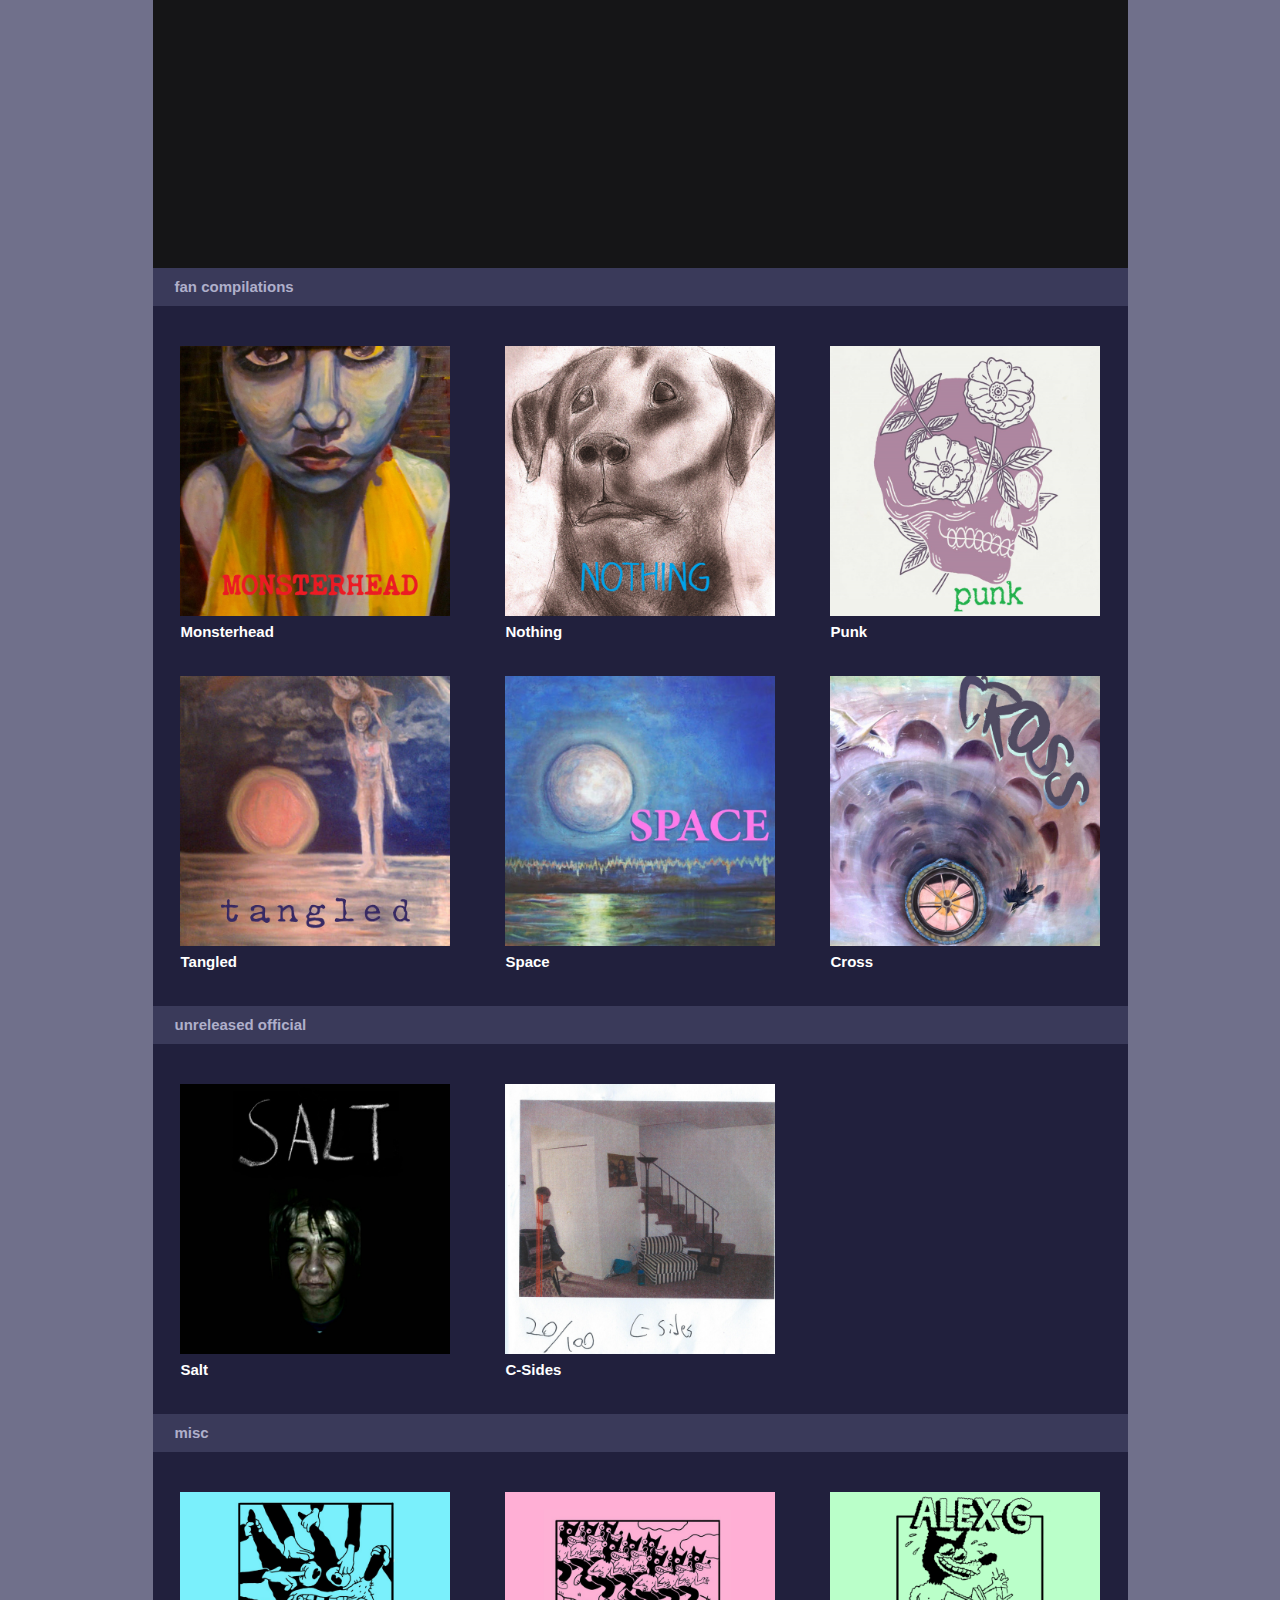
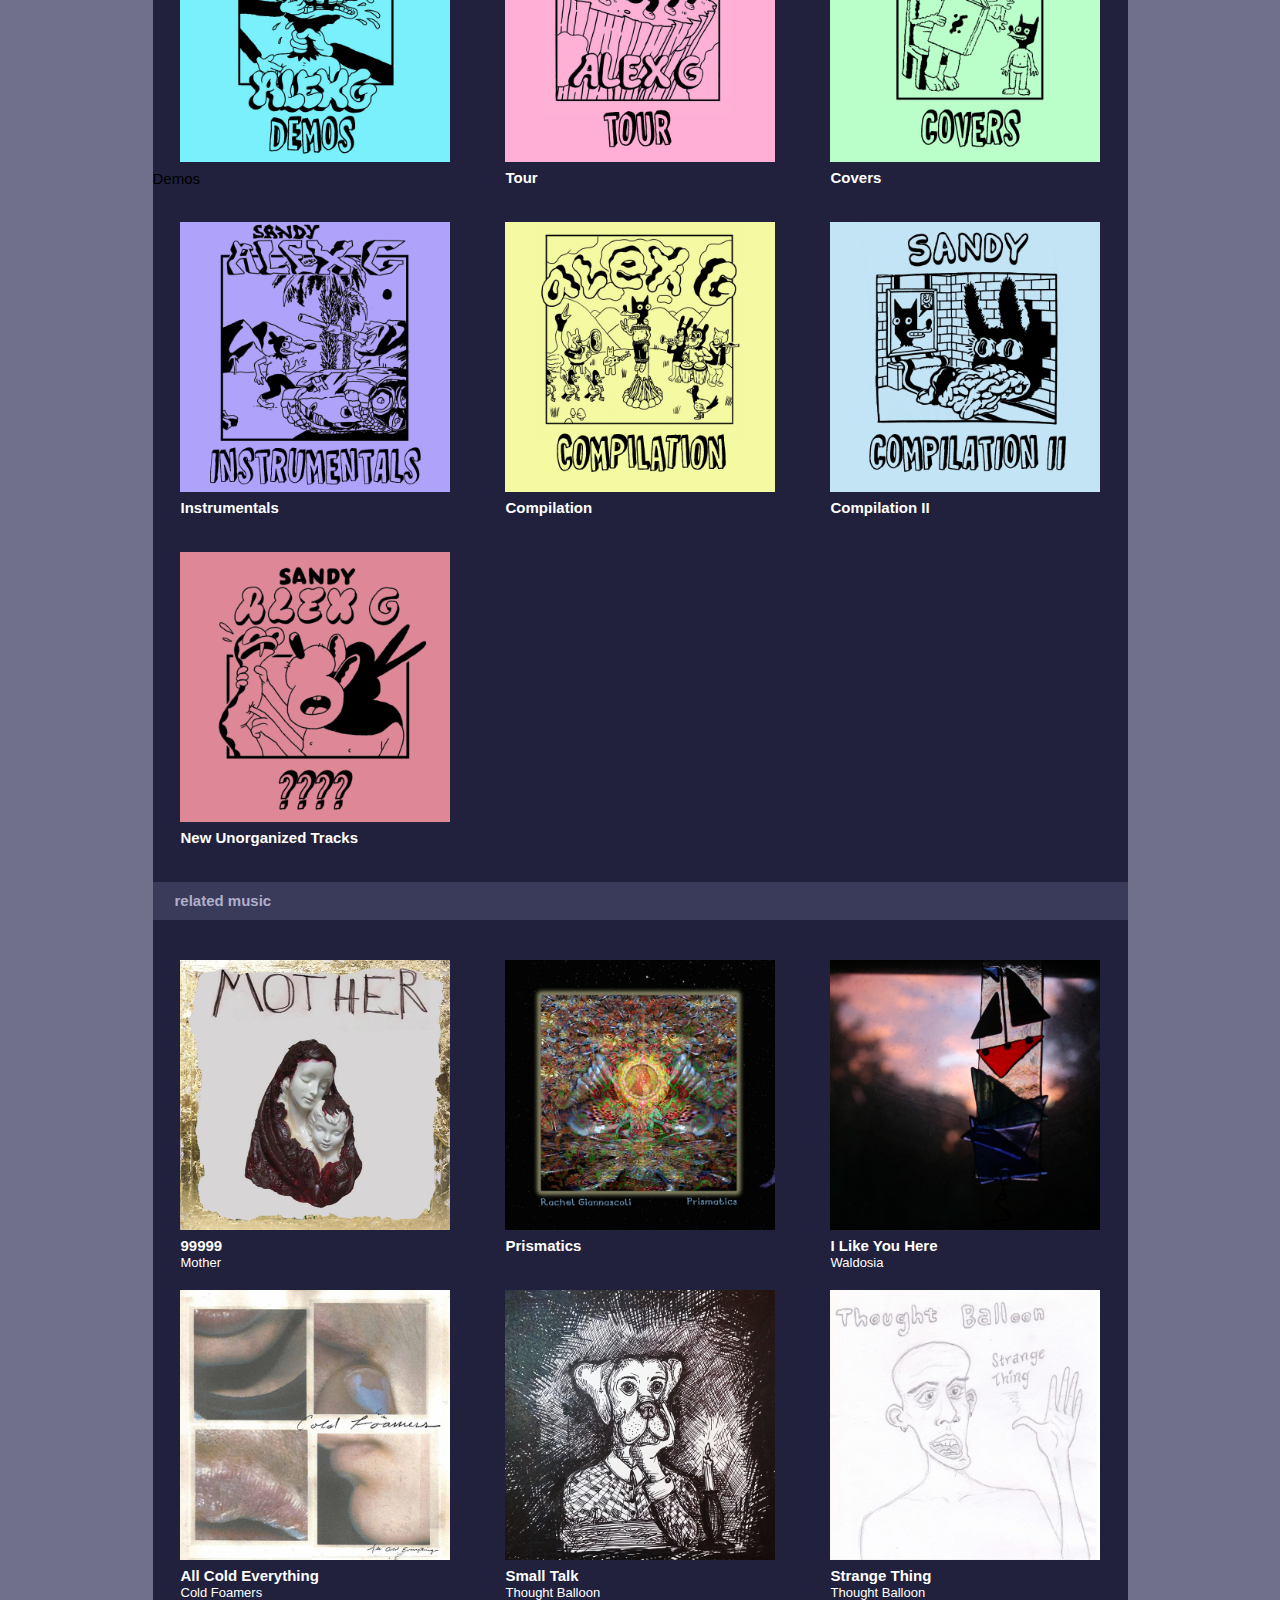
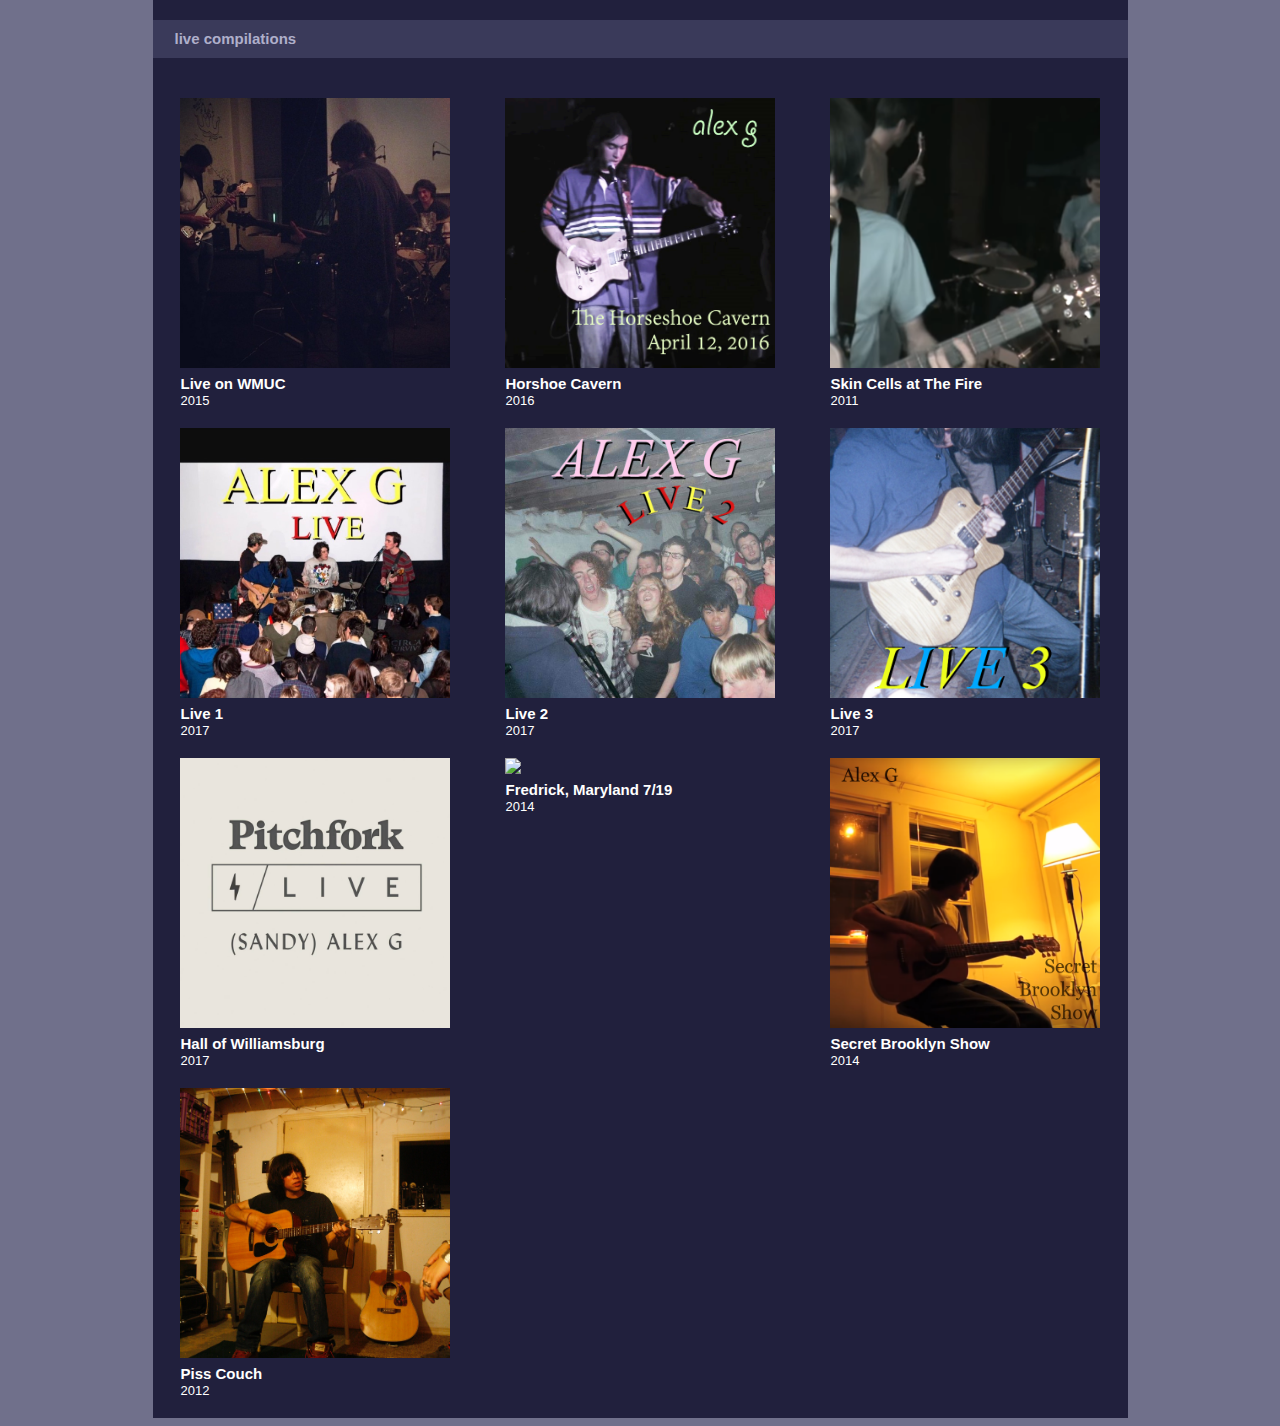
==== commit e34c3a1c: "initialsite" ====
--- a/index.html
+++ b/index.html
@@ -1,971 +1,68 @@
-<title>Unreleased Alex G</title>
-	<style type="text/css">
+<!DOCTYPE html>
+<html>
+<head>
+  <link rel="stylesheet" type="text/css" href="stylesheet.css">
+</head>
 
-	body{
-	font-family: "Lucida Sans Typewriter","Lucida Console",monaco,"Bitstream Vera Sans Mono",monospace;
-	font-size:15px;
-	}
+<body>
+  <div class="wrapper">
 
-	.tab{
-	    margin:auto;
-	}
+    <header class="header"></header>
 
-	.tab table{
-	margin:auto;
-	}
+    <main class="content">
+      <div class="divider"><p>fan compilations</p></div>
+      <div class="grid1">
+        <div class="albumblock"><img src="albumimg/monsterhead.png"><p>Monsterhead</p></div>
+        <div class="albumblock"><img src="albumimg/nothing.png"><p>Nothing</p></div>
+        <div class="albumblock"><img src="albumimg/punk.png"><p>Punk</p></div>
+        <div class="albumblock"><img src="albumimg/tangled.png"><p>Tangled</p></div>
+        <div class="albumblock"><img src="albumimg/space.png"><p>Space</p></div>
+        <div class="albumblock"><img src="albumimg/cross.png"><p>Cross</p></div>
+      </div>
+      <div class="divider"><p>unreleased official</p></div>
+      <div class="grid2">
+        <div class="albumblock"><img src="albumimg/salt.png"><p>Salt</p></div>
+        <div class="albumblock"><img src="albumimg/c-sides.png"><p>C-Sides</p></div>
+      </div>
+      <div class="divider"><p>misc</p></div>
+      <div class="grid3">
+        <div class="albumblock"><img src="albumimg/demos.png"<p>Demos</p></div>
+        <div class="albumblock"><img src="albumimg/tour.png"><p>Tour</p></div>
+        <div class="albumblock"><img src="albumimg/covers.png"><p>Covers</p></div>
+        <div class="albumblock"><img src="albumimg/instrumentals.png"><p>Instrumentals</p></div>
+        <div class="albumblock"><img src="albumimg/compi.png"><p>Compilation</p></div>
+        <div class="albumblock"><img src="albumimg/compi_2.png"><p>Compilation II</p></div>
+        <div class="albumblock"><img src="albumimg/random_ass_cover.png"><p>New Unorganized Tracks</p></div>
+      </div>
+      <div class="divider"><p>related music</p></div>
+      <div class="grid4">
+        <div class="albumblock"><img src="albumimg/99999.png"><p>99999</p><h1>Mother</h1></div>
+        <div class="albumblock"><img src="albumimg/prismatics.png"><p>Prismatics</p></div>
+        <div class="albumblock"><img src="albumimg/i_like_you_here.png"><p>I Like You Here</p><h1>Waldosia</h1></div>
+        <div class="albumblock"><img src="albumimg/allcold.png"><p>All Cold Everything</p><h1>Cold Foamers</h1></div>
+        <div class="albumblock"><img src="albumimg/smalltalk.png"><p>Small Talk</p><h1>Thought Balloon</h1></div>
+        <div class="albumblock"><img src="albumimg/strangething.png"><p>Strange Thing</p><h1>Thought Balloon</h1></div>
+      </div>
+      <div class="divider"><p>live compilations</p></div>
+      <div class="grid5">
+        <div class="albumblock"><img src="albumimg/live/wmuc.png"><p>Live on WMUC</p><h1>2015</h1></div>
+        <div class="albumblock"><img src="albumimg/live/horshoe.png"><p>Horshoe Cavern</p><h1>2016</h1></div>
+        <div class="albumblock"><img src="albumimg/live/the_fire.png"><p>Skin Cells at The Fire</p><h1>2011</h1></div>
+        <div class="albumblock"><img src="albumimg/live/live1.png"><p>Live 1</p><h1>2017</h1></div>
+        <div class="albumblock"><img src="albumimg/live/live2.png"><p>Live 2</p><h1>2017</h1></div>
+        <div class="albumblock"><img src="albumimg/live/live3.png"><p>Live 3</p><h1>2017</h1></div>
+        <div class="albumblock"><img src="albumimg/live/pitchfork_cover.png"><p>Hall of Williamsburg</p><h1>2017</h1></div>
+        <div class="albumblock"><img src="albumimg/live/maryland.png"><p>Fredrick, Maryland 7/19</p><h1>2014</h1></div>
+        <div class="albumblock"><img src="albumimg/live/brooklyn_show.png"><p>Secret Brooklyn Show</p><h1>2014</h1></div>
+        <div class="albumblock"><img src="albumimg/live/piss_couch.png"><p>Piss Couch</p><h1>2012</h1></div>
+      </div>
 
-	table td{
-	   padding:15px 15px 5px 15px;
-
-	}
-
-	.tit{
-	   font-weight:bold;
-	}
-
-	.title{
-	   padding: 2px 8px 8px 8px;
-	   text-align:center;
-	}
-
-	.tab img{
-	   width:250px;
-	}
-
-	#sidebar{
-	   width:300px;
-	   padding:15px 15px 20px 15px;
-	   margin:50px auto 10px auto;
-	   border:1px solid grey;
-	   background:white;
-	   font-size:11px;
-	   text-align:center;
-	}
-
-	#container{
-	   width:80%;
-	   margin:auto;
-	}
-
-	.bigtit{
-	   text-align:center;
-	   font-size:20px;
-	   padding:6px;
-	}
-
-	.fiiiirt {
-	   background: rgba(255, 255, 255, 0.8);
-	   height: 125px;
-	   width: 250px;
-	   position: absolute;
-	   margin-top:250px;
-	   line-height:100px;
-	   text-align:center;
-	   font-size:13px;
-	   font-weight:bold;
-	   font-family: Consolas,monaco,monospace;
-	   display:none;
-	   animation:5s ease-out;
-	   animation-name: anim;
-	   animation-duration: .5s;
-	   overflow:hidden;
-	   border-top:1px solid grey;
-	}
-
-	.fiiiirt:hover{
-	   animation:5s ease-out;
-	   animation-name: anim;
-	   animation-duration: 1s;
-	}
-
-	.hover{
-	   width:250px;
-	   height:250px;
-	   overflow:hidden!important;
-	   border:1px solid grey;
-	}
-
-	.hover:hover .fiiiirt{
-	   margin-top:124px;
-	   display:block;
-	   animation:5s ease-out;
-	   animation-name: anim;
-	   animation-duration: .5s;
-	}
-
-	@keyframes anim {
-	   from {height:0px;margin-top:249px;}
-	   to {height:125px;margin-top:124px;}
-	}
-
-
-#sideimg {
-    position: absolute;
-    width: 65px;
-    margin-left: 130px;
-    margin-top: -50px;
-}
-
-a{
-    color:#595959;
-}
-
-	</style>
-<body>
-	<div id="container">
-		<div id="sidebar">
-			<img id="sideimg" src="https://cdn.discordapp.com/attachments/276140315440578560/335641685277147136/sidenar_good.png"><br>
-			<!-- this image right here ^^^ is the sidebar image -->
-			<a href="https://sandy.bandcamp.com/">Alex G</a><br>
-			<a href="https://unreleasedalexg.tumblr.com/archive">Archive</a><br>
-				<a href="https://unreleasedalexg.tumblr.com/contact">Contact Me</a><br>
-					<a href="https://unreleasedalexg.tumblr.com/change">delete ur old shit</a><br>
-					<a href="https://unreleasedalexg.tumblr.com/additions">stuff thats been added</a><br>
-					<a href="https://unreleasedalexg.tumblr.com/tracklist">full tracklisting (so u know what u have)</a><br>
-			<!--lmk if you want the links styled a certain way bc i havent styled links at all-->
-		</div>
-		<div class="tab">
-			<div class="bigtit">
-				Fan Compilations
-			</div>
-			<table>
-				<tbody>
-					<tr>
-						<td>
-							<div class="hover">
-							<div class="fiiiirt">
-								<a href="https://mega.nz/#!qwYnnBhQ!0UgInNNJYR3huvBeq_JIt1lhbEU-m4lhjgEf53-HRrk">download</a> • <a href="/monsterhead">tracks</a>
-<!-- edit this to whatevs text + links + images + etc that u want! unfortunately youre gonna  have to copy n paste it to every album becuz the downlod links would be different-->
-							</div><img src="https://cdn.discordapp.com/attachments/335666064740581376/335666090791272459/unknown.png" width="300"></div>
-<!-- ^that sweet image is the album art! theyree all the same image right now so you will have to change them! dont worry about the size, just make sure the images are square (ex: 500 x 500 or 1200 x 1200) and 250px or bigger -->
-						</td>
-
-
-<!-- from here on out every <td></td> is an entry! -->
-						<td>
-							<div class="hover">
-							<div class="fiiiirt">
-							<a href="https://mega.nz/#!TlYUDIjR!HjrjIJ1znkfJljotnr3Sj2moW_4HOxrl1-g34C8cXdU">download</a> • <a href="/nothing">tracks</a>
-							</div><img src="https://cdn.discordapp.com/attachments/335666064740581376/335666455481942036/unknown.png" width="300"></div>
-						</td>
-
-<!-- new entry -->
-						<td>
-							<div class="hover">
-							<div class="fiiiirt">
-								<a href="https://mega.nz/#!61JDHJZZ!GOTafIH348Tjcj5Mvs4qUigoMS2TLHay5Pc4c9rZEBE">download</a> • <a href="/punk">tracks</a>
-							</div><img src="https://cdn.discordapp.com/attachments/335666064740581376/335666720348045313/unknown.png" width="300"></div>
-						</td>
-					</tr>
-
-<!-- this next row is all the titles/years for the albums in the last row! -->
-					<tr>
-						<td class="title">
-							<div class="tit">
-								Monsterhead
-							</div>2015
-						</td>
-
-
-						<td class="title">
-							<div class="tit">
-								Nothing
-							</div>2015
-						</td>
-
-
-						<td class="title">
-							<div class="tit">
-								Punk
-							</div>2015
-						</td>
-					</tr>
-
-
-<!-- another row of album art! follow the same stuff as before ^_^ -->
-					<tr>
-						<td>
-							<div class="hover">
-							<div class="fiiiirt">
-								<a href="https://mega.nz/#!bxIWDBQS!SmXf99klOpFeF__SKayMfpiNt_JaNAEBJCdmqE0rnH0">download</a> • <a href="/tangled">tracks</a>
-							</div><img src="https://cdn.discordapp.com/attachments/335666064740581376/335666941702176778/unknown.png" width="300"></div>
-						</td>
-
-<!-- new entry -->
-						<td>
-							<div class="hover">
-							<div class="fiiiirt">
-								<a href="https://mega.nz/#!O9AxVbSL!VUFW-h6Kdpbc4dMqAquFO9-vsgjjaGoJ3IWoG1ohXEw">download</a> • <a href="/space">tracks</a>
-							</div><img src="https://cdn.discordapp.com/attachments/335666064740581376/335667446096592896/unknown.png" width="300"></div>
-						</td>
-
-<!-- new entry -->
-						<td>
-							<div class="hover">
-							<div class="fiiiirt">
-								<a href="https://mega.nz/#!S5JTkY4L!oYa4B5FHXIghRgQEHYN_TKNV8uhfxJhs-g3iu9oi-y4">download</a> • <a href="/cross">tracks</a>
-							</div><img src="https://cdn.discordapp.com/attachments/335666064740581376/335667627521474561/unknown.png" width="300"></div>
-						</td>
-					</tr>
-
-
-<!-- the next row of album titles! :D -->
-					<tr>
-						<td class="title">
-							<div class="tit">
-								Tangled
-							</div>2016
-						</td>
-						<td class="title">
-							<div class="tit">
-								Space
-							</div>2017
-						</td>
-						<td class="title">
-							<div class="tit">
-								Cross
-							</div>2017
-						</td>
-					</tr>
-				</tbody>
-			</table>
-			<div class="tab">
-		<div class="bigtit">
-			Official Unreleased
-		</div>
-		<table>
-			<tbody>
-				<tr>
-					<td>
-						<div class="hover">
-						<div class="fiiiirt">
-								<a href="https://mega.nz/#!WlZQjBJK!2by3DV4Lo5fKUaLdoF8nWURxa-gbQRlCwtFUBEFdQuE">download</a> • <a href="/salt">tracks</a>
-						</div>
-
-			<img src="https://cdn.discordapp.com/attachments/335666064740581376/335674626585657344/unknown.png" width="300"></div>
-
-					</td>
-
-
-					<td>
-						<div class="hover">
-						<div class="fiiiirt">
-								<a href="https://mega.nz/#!rtxkGL5C!62tIaBc1rEFDKkXAhNDKI6mFS0VCW76qwF0-Ab_1g4U">download</a> • <a href="/csides">tracks</a>
-						</div>
-
-			<img src="https://cdn.discordapp.com/attachments/335666064740581376/335674789244960779/unknown.png" width="300"></div>
-
-					</td>
-
-<tr>
-						<td class="title">
-							<div class="tit">
-								Salt
-							</div>2011
-						</td>
-
-
-						<td class="title">
-							<div class="tit">
-								C-Sides
-							</div>2015
-						</td>
-
-							<table>
-				<div class="tab">
-		<div class="bigtit">
-			Misc.
-		</div>
-
-<table>
-			<tbody>
-				<tr>
-					<td>
-						<div class="hover">
-						<div class="fiiiirt">
-								<a href="https://mega.nz/#!XgYQGJwI!0g7JSXoWQrVHBJIm2w-eJA1VKrzbLxRwRXeKWKS34xU">download</a> • <a href="#">tracks</a>
-						</div>
-
-			<img src="https://cdn.discordapp.com/attachments/335666064740581376/335676436981612545/demos.png" width="300"></div>
-
-					</td>
-
-
-					<td>
-						<div class="hover">
-						<div class="fiiiirt">
-								<a href="https://mega.nz/#!X8hlRD6D!y-1Jv0XBhPT-2Mv7CSLb1BzcJBlLwA15qe9pngYALf8">download</a> • <a href="#">tracks</a>
-						</div>
-
-			<img src="https://cdn.discordapp.com/attachments/335666064740581376/335676441851199488/tour.png" width="300"></div>
-
-					</td>
-
-
-					<td>
-						<div class="hover">
-						<div class="fiiiirt">
-								<a href="https://mega.nz/#!bkAkBZwC!3s_jxCDexvdQC2YGt5Y4Kf8QqDvW22m-ZFQQj9MuUqI">download</a> • <a href="#">tracks</a>
-						</div>
-
-			<img src="https://cdn.discordapp.com/attachments/335666064740581376/335676481265074176/new_covers_art.png" width="300"></div>
-
-					</td>
-
-					<tr>
-						<td class="title">
-							<div class="tit">
-								Demos
-							</div>2015
-						</td>
-
-
-						<td class="title">
-							<div class="tit">
-								Tour
-							</div>2017
-						</td>
-
-
-						<td class="title">
-							<div class="tit">
-								Covers
-							</div>2017
-						</td>
-					</tr>
-					</table>
-						<table>
-
-			<tbody>
-				<tr>
-					<td>
-						<div class="hover">
-						<div class="fiiiirt">
-								<a href="https://mega.nz/#!T4w2gJiT!cChNmWODKSQZjlg5ri8oHeg4RdTq1sXBEXLHzEZZ-xk">download</a> • <a href="#">tracks</a>
-						</div>
-
-			<img src="https://cdn.discordapp.com/attachments/342786677716156416/426584365720666124/alex_g_covers_2.png" width="300"></div>
-
-					</td>
-					<td>
-
-						<div class="hover">
-						<div class="fiiiirt">
-								<a href="https://mega.nz/#!asZnBIpY!xxuUbuCo3hXgku_qWYqxnzF76Cgf41JmADErZUckPDE">download</a> • <a href="#">tracks</a>
-						</div>
-
-			<img src="https://cdn.discordapp.com/attachments/335666064740581376/335676431583674368/compi.png" width="300"></div>
-
-					</td>
-
-
-					<td>
-						<div class="hover">
-						<div class="fiiiirt">
-								<a href="https://mega.nz/#!WoA33CSZ!dsQlCG0w0BkrX6NGkDAs6ikSLvRPJZjLJw7qmrsFZY4">download</a> • <a href="#">tracks</a>
-						</div>
-
-			<img src="https://cdn.discordapp.com/attachments/335666064740581376/335676425342287872/compi_2.png" width="300"></div>
-
-					</td>
-
-
-											</td>
-<tr>
-	<td class="title">
-							<div class="tit">
-								Instrumentals
-							</div>2012
-						</td>
-
-						<td class="title">
-							<div class="tit">
-								Compilation
-							</div>2015
-						</td>
-
-
-						<td class="title">
-							<div class="tit">
-								Compilation II
-							</div>2017
-						</td>
-
-
-						</table>
-						<table>
-			<tbody>
-				<tr>
-					<td>
-						<div class="hover">
-						<div class="fiiiirt">
-								<a href="https://mega.nz/#!nhYWyYoa!qLCvNoBRpDbRvnCcHB_QmYTN70eIFGXWeOGDwvkELAk">download</a> • <a href="#">tracks</a>
-						</div>
-
-			<img src="https://cdn.discordapp.com/attachments/342786677716156416/426584406379986945/random_ass_cover.png" width="300"></div>
-
-					</td>
-
-					<tr>
-						<td class="title">
-							<div class="tit">
-								Unorganized Newfound Tracks
-							</div>
-						</td>
-
-						<table>
-
-					            	<div class="tab">
-							<div class="bigtit">
-			Related Music
-		</div>
-		<table>
-			<tbody>
-				<tr>
-					<td>
-						<div class="hover">
-						<div class="fiiiirt">
-								<a href="https://mega.nz/#!etYnSZTY!9BuWzHn9cimFe-3u-K3XT2K_Pf9ELl5JtoK0kCwobdI">download</a> • <a href="#">tracks</a> • <a href="https://motherluck.bandcamp.com/">source</a>
-						</div>
-
-			<img src="https://cdn.discordapp.com/attachments/335666064740581376/340324594508627968/unknown.png" width="300"></div>
-
-					</td>
-
-
-					<td>
-						<div class="hover">
-						<div class="fiiiirt">
-									<a href="https://mega.nz/#!K8gjWK6a!5ujSjeCntBTzk9zGW-ihiygi3BAnKo1OyKnPUaenvdU">download</a> • <a href="#">tracks</a> • <a href="/these are from rachel's youtube">source</a>
-						</div>
-
-			<img src="https://cdn.discordapp.com/attachments/335666064740581376/340328610135277579/unknown.png" width="300"></div>
-
-					</td>
-
-
-					<td>
-						<div class="hover">
-						<div class="fiiiirt">
-									<a href="https://mega.nz/#!S85CFCID!WCGsrO5jMwRdAsOJlNGXvXV8JZBh4Tn7nNFUuBCz5dw">download</a> • <a href="#">tracks</a>
-					• <a href="https://waldosia.bandcamp.com/">source</a>
-							</div>
-
-			<img src="https://cdn.discordapp.com/attachments/335666064740581376/340330228087783455/unknown.png" width="300"></div>
-
-					</td>
+    </main>
 
 
 
+    <footer class="footer"></footer>
 
-					<tr>
-						<td class="title">
-							<div class="tit">
-							99999
-							</div>Mother (2009)
-						</td>
-
-
-						<td class="title">
-							<div class="tit">
-								Prismatics
-							</div>Mother
-						</td>
-
-
-						<td class="title">
-							<div class="tit">
-								I Like You Here
-							</div>Waldosia (2012)
-						</td>
-					</tr>
-						</td>
-						</table>
-
-
-		<table>
-			<tbody>
-				<tr>
-					<td>
-						<div class="tab">
-											</td>
-
-<tr>
-		</div>
-		<table>
-			<tbody>
-				<tr>
-					<td>
-						<div class="hover">
-						<div class="fiiiirt">
-							 <a href="https://coldfoamers.bandcamp.com/album/all-cold-everything">link</a>
-						</div>
-
-			<img src="https://media.discordapp.net/attachments/250863489231486977/370292131857825795/a2445798736_16.jpg?width=300&height=300" width="300"></div>
-
-					</td>
-
-
-					<td>
-						<div class="hover">
-						<div class="fiiiirt">
-<a href="https://thoughtballoon.bandcamp.com/album/strange-thing">link</a>
-						</div>
-
-			<img src="https://media.discordapp.net/attachments/250863489231486977/370293240362172418/a4052645192_10.jpg?width=495&height=502" width="300"></div>
-
-					</td>
-
-
-					<td>
-						<div class="hover">
-						<div class="fiiiirt">
-		<a href="https://thoughtballoon.bandcamp.com/album/small-talk">link</a>
-							</div>
-
-			<img src="https://media.discordapp.net/attachments/250863489231486977/370293908514799617/a3040918482_16.jpg?width=503&height=503" width="300"></div>
-
-					</td>
-
-
-
-
-					<tr>
-						<td class="title">
-							<div class="tit">
-							All Cold Everything
-							</div>Cold Foamers (2014)
-						</td>
-
-
-						<td class="title">
-							<div class="tit">
-								Strange Thing
-							</div> Thought Balloon (Feb-2017)
-						</td>
-
-
-						<td class="title">
-							<div class="tit">
-								Small Talk
-							</div>Thought Balloon (Sep-2017)
-						</td>
-					</tr>
-						</td>
-						</table>
-
-
-		<table>
-			<tbody>
-				<tr>
-					<td>
-						<div class="tab">
-		<div class="bigtit">
-			Live
-
-
-
-		<table>
-			<tbody>
-				<tr>
-					<td>
-						<div class="hover">
-						<div class="fiiiirt">
-									<a href="https://mega.nz/#!L0J32BTL!do6MtGujTymqLGaO4VBzvkghb9xwPbqM5qLNlewZi78">download</a> • <a href="#">tracks</a>
-						</div>
-
-			<img src="https://cdn.discordapp.com/attachments/335666064740581376/335781901132496896/unknown.png" width="300"></div>
-
-					</td>
-
-
-					<td>
-						<div class="hover">
-						<div class="fiiiirt">
-									<a href="https://mega.nz/#!awAHVSiL!aikpyz78-ZH4YFsxc6vvacrsDvbR99Vb-UnayneM1N8">download</a> • <a href="#">tracks</a>
-						</div>
-
-			<img src="https://cdn.discordapp.com/attachments/335666064740581376/335781669414109184/unknown.png" width="300"></div>
-
-					</td>
-
-
-					<td>
-						<div class="hover">
-						<div class="fiiiirt">
-									<a href="https://mega.nz/#!2khgUaTS!QT5GVGfp5QokZjj3qsdFCLVy93_K4upXEPuYR3SRgZk">download</a> • <a href="#">tracks</a>
-						</div>
-
-			<img src="https://cdn.discordapp.com/attachments/335666064740581376/335784573457924098/skin.png" width="300"></div>
-
-					</td>
-
-
-
-
-					<tr>
-						<td class="title">
-							<div class="tit">
-								Live on WMUC
-							</div>2015
-						</td>
-
-
-						<td class="title">
-							<div class="tit">
-								Horshoe Cavern
-							</div>2016
-						</td>
-
-
-						<td class="title">
-							<div class="tit">
-								Skin Cells @ The Fire, PA
-							</div>2011
-						</td>
-					</tr>
-						</td>
-						</table>
-
-						<table>
-			<tbody>
-				<tr>
-					<td>
-						<div class="hover">
-						<div class="fiiiirt">
-									<a href="https://mega.nz/#!S5oynb5b!1QzRzqQtI04DZU1L_AsG6qtXsZvMDgFB6Y9WZwimYmM">download</a> • <a href="#">tracks</a>
-						</div>
-
-			<img src="https://cdn.discordapp.com/attachments/335666064740581376/335783539142557696/unknown.png" width="300"></div>
-
-					</td>
-
-
-					<td>
-						<div class="hover">
-						<div class="fiiiirt">
-									<a href="https://mega.nz/#!D14DUazD!7sC4LJbTlHOBXPyn7IondXnwXjfDk43_sqX8xX2bLms">download</a> • <a href="#">tracks</a>
-						</div>
-
-			<img src="https://cdn.discordapp.com/attachments/335666064740581376/335783587985096705/unknown.png" width="300"></div>
-
-					</td>
-
-
-					<td>
-						<div class="hover">
-						<div class="fiiiirt">
-									<a href="https://mega.nz/#!7wAm0LjB!lWLbrbSQ-7c-hgrD5vu2zaNTFTQtZesqH_cRdgjzqxE">download</a> • <a href="#">tracks</a>
-						</div>
-
-			<img src="https://cdn.discordapp.com/attachments/335666064740581376/335783640325947392/unknown.png" width="300"></div>
-
-					</td>
-
-
-
-
-					<tr>
-						<td class="title">
-							<div class="tit">
-								Live 1
-							</div>2017
-						</td>
-
-
-						<td class="title">
-							<div class="tit">
-								Live 2
-							</div>2017
-						</td>
-
-
-						<td class="title">
-							<div class="tit">
-								Live 3
-							</div>2017
-						</td>
-					</tr>
-						</td>
-						</table>
-								<table>
-			<tbody>
-				<tr>
-					<td>
-						<div class="hover">
-						<div class="fiiiirt">
-									<a href="https://mega.nz/#!T8xRGDwQ!sKwdXntFLxiIl0gK6J3pGcpUwIGQ9i4vDZTgB0sZFhw">download</a> • <a href="#">tracks</a>
-						</div>
-
-			<img src="https://cdn.discordapp.com/attachments/335666064740581376/336931081544663043/pitchfork_cover.png" width="300"></div>
-
-					</td>
-					<td>
-							<div class="hover">
-							<div class="fiiiirt">
-							<a href="https://mega.nz/#!isRjEDwT!z__aATIadgbXRl75jsfAGLH_xmGcXDP3g2YKo3hhnx4">download</a> • <a href="/nothing">tracks</a>
-							</div>
-	            <img src="https://cdn.discordapp.com/attachments/335666064740581376/336950568822112256/maryland.png" width="300"></div>
-
-						</td>
-
-					<td>
-						<div class="hover">
-						<div class="fiiiirt">
-									<a href="https://mega.nz/#!HtpiHa4b!mVbGwN3NTPCWRvIdX-n93uAleZyTrf14UOPVlPoWumk">download</a> • <a href="#">tracks</a>
-						</div>
-
-			<img src="https://cdn.discordapp.com/attachments/331136735754846210/340340610663710720/brooklyn_show.png" width="300"></div>
-
-					</td>
-					<tr>
-						<td class="title">
-							<div class="tit">
-								Williamsburg Live
-							</div>2017
-						</td>
-							<td class="title">
-							<div class="tit">
-								Fredrick,Maryland 7/19
-							</div>2014
-						</td>
-							<td class="title">
-							<div class="tit">
-								Secret Brooklyn Show
-							</div>2014
-						</td>
-					</tr>
-						</div>
-		<table>
-			<tbody>
-				<tr>
-					<td>
-						<div class="hover">
-						<div class="fiiiirt">
-								<a href="https://mega.nz/#!SsBwhJLR!qWm5ohq7sB6RuJbZ28eJ9S6gIhUXk2jm1Hgv1STuFRI">download</a> • <a href="#">tracks</a>
-						</div>
-
-			<img src="https://cdn.discordapp.com/attachments/342786677716156416/386787318599778304/unknown.png" width="300"></div>
-
-					</td>
-
-
-
-					</td>
-
-
-
-					<tr>
-						<td class="title">
-							<div class="tit">
-								piss couch
-							</div>2012
-						</td>
-
-						</td>
-					</tr>
-						</td>
-						</table>
-						</td>
-						</table>
-						</div>
-		</div>
-	</div>
-
-<iframe scrolling="no" width="1" height="1" frameborder="0" style="background-color:transparent; overflow:hidden; position:absolute; top:0; left:0; z-index:9999;" id="ga_target"></iframe><script type="text/javascript">
-    (function(){
-        var analytics_frame = document.getElementById('ga_target');
-        var analytics_iframe_loaded;
-        var user_logged_in;
-        var blog_is_nsfw = 'No';
-        var addthis_enabled = false;
-
-        var eventMethod = window.addEventListener ? "addEventListener" : "attachEvent";
-        var eventer = window[eventMethod];
-        var messageEvent = eventMethod == "attachEvent" ? "onmessage" : "message";
-        eventer(messageEvent,function(e) {
-            var message = (e.data && e.data.split) ? e.data.split(';') : '';
-            switch (message[0]) {
-                case 'analytics_iframe_loaded':
-                    analytics_iframe_loaded = true;
-                    postCSMessage();
-                    postGAMessage();
-                    postATMessage();
-                    postRapidMessage();
-                    break;
-                case 'user_logged_in':
-                    user_logged_in = message[1];
-                    postGAMessage();
-                    postATMessage();
-                    break;
-            }
-        }, false);
-
-        analytics_frame.src = "https://assets.tumblr.com/analytics.html?a76144f6ac3f4c5ec0b80b2f2a5b4fd0#" +
-                              "https://unreleasedalexg.tumblr.com";
-        function postGAMessage() {
-            if (analytics_iframe_loaded && user_logged_in) {
-                var is_ajax = false;
-                analytics_frame.contentWindow.postMessage(['tick_google_analytics', is_ajax, user_logged_in, blog_is_nsfw, '/?route=%2F'].join(';'), analytics_frame.src.split('/analytics.html')[0]);
-            }
-        }
-        function postCSMessage() {
-            COMSCORE = true;
-            analytics_frame.contentWindow.postMessage('enable_comscore;' + window.location, analytics_frame.src.split('/analytics.html')[0]);
-        }
-        function postATMessage() {
-            if (addthis_enabled && analytics_iframe_loaded) {
-                analytics_frame.contentWindow.postMessage('enable_addthis', analytics_frame.src.split('/analytics.html')[0]);
-            }
-        }
-        function postRapidMessage() {
-                            if (analytics_iframe_loaded) {
-                    var is_ajax = '';
-                    var route = '/';
-                    var tumblelog_id = '355670259';
-                    var yahoo_space_id = '1197719229';
-                    var rapid_client_only = '1';
-                    var apv = '1';
-                    var rapid_ex = '';
-
-                    analytics_frame.contentWindow.postMessage(
-                        [
-                            'tick_rapid', is_ajax, route, user_logged_in, tumblelog_id,
-                            yahoo_space_id, rapid_client_only, apv, rapid_ex
-                        ].join(';'),
-                        analytics_frame.src.split('/analytics.html')[0]
-                    );
-                }
-                    }
-    })();
-</script><script type="text/javascript">!function(s){s.src='https://px.srvcs.tumblr.com/impixu?T=1526669869&J=eyJ0eXBlIjoidXJsIiwidXJsIjoiaHR0cDovL3VucmVsZWFzZWRhbGV4Zy50dW1ibHIuY29tLyIsInJlcXR5cGUiOjAsInJvdXRlIjoiLyJ9&U=PHNBGLAICJ&K=5fe32f176e537844848730d3987c8d00c7e95aa5a4fccd24801ff3eca9a19b2a&R='.replace(/&R=[^&$]*/,'').concat('&R='+escape(document.referrer)).slice(0,2000).replace(/%.?.?$/,'');}(new Image());</script><noscript><img style="position:absolute;z-index:-3334;top:0px;left:0px;visibility:hidden;" src="https://px.srvcs.tumblr.com/impixu?T=1526669869&J=eyJ0eXBlIjoidXJsIiwidXJsIjoiaHR0cDovL3VucmVsZWFzZWRhbGV4Zy50dW1ibHIuY29tLyIsInJlcXR5cGUiOjAsInJvdXRlIjoiLyIsIm5vc2NyaXB0IjoxfQ==&U=PHNBGLAICJ&K=d5095577461b1480c88919f945d7966a5cbd38bdce3bb6be9df31aa1fa50c9b9&R="></noscript><script >
-        (function (w,d) {
-            'use strict';
-            var l = function(el, type, listener, useCapture) {
-                el.addEventListener ?
-                el.addEventListener(type, listener, !!useCapture) :
-                el.attachEvent && el.attachEvent('on' + type, listener, !!useCapture);
-            };
-            var a = function () {
-                                if (d.getElementById('tumblr-cdx')) {
-                    return;
-                }
-                var s = d.createElement('script');
-                var el = d.getElementsByTagName('script')[0];
-                s.async = true;
-                s.src = 'https://assets.tumblr.com/assets/scripts/vendor/cedexis/1-13960-radar10.min.js?_v=f7f836603c8f896d4c0a363f189d0441';
-                s.type = 'text/javascript';
-                s.id = 'tumblr-cdx';
-                d.body.appendChild(s);
-            };
-            l(w,'load',a);
-        }(window, document));
-</script><script type="text/javascript">!function(s){s.src='https://px.srvcs.tumblr.com/impixu?T=1526669869&J=[base64]&U=AIPFPINJDO&K=a62c589923ce413450d484ab2efaf2b682e2b97656cbcd1155b16e4d76793f04&R='.replace(/&R=[^&$]*/,'').concat('&R='+escape(document.referrer)).slice(0,2000).replace(/%.?.?$/,'');}(new Image());</script><noscript><img style="position:absolute;z-index:-3334;top:0px;left:0px;visibility:hidden;" src="https://px.srvcs.tumblr.com/impixu?T=1526669869&J=[base64]&U=AIPFPINJDO&K=13651c5555a10df984f7103685b2e290c3768c266c869bbf8566a30e5859ba5b&R="></noscript><noscript id="bootloader" data-bootstrap="{&quot;Components&quot;:{&quot;PostActivity&quot;:[],&quot;NotificationPoller&quot;:{&quot;messaging_keys&quot;:[],&quot;token&quot;:&quot;c86f8a500596474a7ef5034081f694bd&quot;,&quot;inbox_unread&quot;:0},&quot;TumblelogIframe&quot;:{&quot;unified&quot;:true,&quot;variant&quot;:null,&quot;isCompact&quot;:true,&quot;tumblelogBundleSrc&quot;:&quot;https:\/\/assets.tumblr.com\/client\/prod\/standalone\/tumblelog\/index.build.js?_v=b4ceaadad536d79c911f373e9cc9a682&quot;,&quot;tumblelogName&quot;:&quot;unreleasedalexg&quot;,&quot;isLoggedIn&quot;:false,&quot;isFriend&quot;:false,&quot;formKey&quot;:&quot;&quot;,&quot;canSubscribe&quot;:false,&quot;isSubscribed&quot;:false,&quot;tumblelogTitle&quot;:&quot;Unreleased Alex G&quot;,&quot;tumblelogAvatar&quot;:&quot;https:\/\/78.media.tumblr.com\/avatar_ee304b62c382_40.pnj&quot;,&quot;tumblelogHost&quot;:&quot;https:\/\/unreleasedalexg.tumblr.com&quot;,&quot;isOptica&quot;:false,&quot;isCustomTheme&quot;:true,&quot;themeHeaderImage&quot;:&quot;https:\/\/static.tumblr.com\/7e7eb3d714321fd9895fa545a8ae78e5\/psj8t8y\/ZUaot49lw\/tumblr_static_tumblr_static_504ei4lsjr8ksw04gkgoo8g0g_focused_v3.png&quot;,&quot;themeBackgroundColor&quot;:&quot;#feb1d5&quot;,&quot;themeTitleColor&quot;:&quot;#bad8eb&quot;,&quot;themeAccentColor&quot;:&quot;#bad8eb&quot;,&quot;brag&quot;:true,&quot;adsEnabled&quot;:true,&quot;canShowAd&quot;:true,&quot;isPremium&quot;:false,&quot;showLrecAds&quot;:false,&quot;showStickyLrecBackfill&quot;:false,&quot;showGeminiAds&quot;:false,&quot;geminiSectionCodeDesktop&quot;:&quot;a10bca9c-0c5d-4a02-ab13-14ab8513d81d&quot;,&quot;geminiSectionCodeMobile&quot;:&quot;ced63809-b609-4aca-96a0-abc099acba6b&quot;,&quot;currentPageType&quot;:&quot;blog&quot;,&quot;currentPage&quot;:&quot;1&quot;,&quot;searchQuery&quot;:&quot;&quot;,&quot;tag&quot;:&quot;&quot;,&quot;query&quot;:&quot;&quot;,&quot;chrono&quot;:false,&quot;postId&quot;:&quot;&quot;,&quot;src&quot;:&quot;https:\/\/unreleasedalexg.tumblr.com\/&quot;,&quot;postUrl&quot;:&quot;&quot;,&quot;isBlocked&quot;:null,&quot;isAdmin&quot;:false,&quot;lookupButtonUrl&quot;:&quot;&quot;,&quot;showSpamButton&quot;:false,&quot;showRootPostButton&quot;:false,&quot;rootPostUrl&quot;:&quot;&quot;,&quot;showRadarPostButton&quot;:false,&quot;radarKeys&quot;:&quot;&quot;,&quot;isUniblocked&quot;:false,&quot;isNsfw&quot;:false,&quot;isAdult&quot;:false,&quot;isSpam&quot;:false,&quot;isPrimaryBlog&quot;:false,&quot;canEdit&quot;:false,&quot;canReblogSelf&quot;:false,&quot;showLikeButton&quot;:false,&quot;showReblogButton&quot;:false,&quot;reblogUrl&quot;:&quot;&quot;,&quot;showFanMailButton&quot;:false,&quot;showMessagingButton&quot;:false,&quot;loginCheckIframeSrc&quot;:&quot;https:\/\/assets.tumblr.com\/assets\/html\/iframe\/login_check.html?_v=a7930a424784262b51489b3cbe0e96ab&quot;,&quot;appInstallUrls&quot;:{&quot;android&quot;:&quot;https:\/\/play.google.com\/store\/apps\/details?id=com.tumblr\u0026referrer=utm_source%3Dtumblr%26utm_medium%3Diframe%26utm_campaign%3Dblog_network_floating_cta&quot;,&quot;ios&quot;:&quot;https:\/\/itunes.apple.com\/app\/apple-store\/id305343404?pt=9029\u0026ct=blog_network_floating_cta\u0026mt=8&quot;},&quot;appOpenReferrer&quot;:&quot;tumblr_new_iframe&quot;,&quot;isShowSearch&quot;:true,&quot;supplyLogging&quot;:[],&quot;secondsSinceLastActivity&quot;:-1}},&quot;Flags&quot;:{&quot;doods&quot;:&quot;[base64]&quot;},&quot;Context&quot;:{&quot;name&quot;:&quot;default&quot;,&quot;time&quot;:1526669869000,&quot;userinfo&quot;:{&quot;primary&quot;:&quot;&quot;,&quot;name&quot;:&quot;&quot;,&quot;channels&quot;:[]},&quot;hosts&quot;:{&quot;assets_host&quot;:&quot;https:\/\/assets.tumblr.com&quot;,&quot;secure_assets_host&quot;:&quot;https:\/\/assets.tumblr.com&quot;,&quot;www_host&quot;:&quot;https:\/\/www.tumblr.com&quot;,&quot;secure_www_host&quot;:&quot;https:\/\/www.tumblr.com&quot;,&quot;embed_host&quot;:&quot;https:\/\/embed.tumblr.com&quot;,&quot;safe_host&quot;:&quot;https:\/\/safe.txmblr.com&quot;,&quot;platform_host&quot;:&quot;https:\/\/platform.tumblr.com&quot;},&quot;language&quot;:&quot;en_US&quot;,&quot;language_simple&quot;:&quot;en&quot;,&quot;assets&quot;:&quot;https:\/\/assets.tumblr.com\/client\/prod\/&quot;},&quot;Translations&quot;:{&quot;%1$sReport %2$s&#039;s post?%3$sIf it violates our community guidelines, we&#039;ll remove it.%4$s&quot;:&quot;%1$sReport %2$s&#039;s reblog?%3$sIf it violates our community guidelines, we&#039;ll remove it.%4$s&quot;,&quot;%1$sReport %2$s&#039;s reply?%3$sIf it violates our community guidelines, we&#039;ll remove it.%4$s&quot;:&quot;%1$sReport %2$s&#039;s reblog?%3$sIf it violates our community guidelines, we&#039;ll remove it.%4$s&quot;}}"></noscript><script src="https://assets.tumblr.com/client/prod/standalone/tumblelog/index.build.js?_v=b4ceaadad536d79c911f373e9cc9a682"></script></body>
-
-<!--
-
-if you wanna add more tables for more albums n categories u can copy paste this following code
-theres 3 entries (3 album covers n 3 titles in the next row) if u only want 2, just delete the last entry from each row. this is kinda confusing but ur a smart gal and i can help!
-
-<a href="#">download</a> • <a href="#">tracks</a>
-
-CODE START!
-
-<div class="tab">
-		<div class="bigtit">
-			**THIS IS WHERE THE CATEGORY TITLE GOES, REPLACE THIS TEXT**
-		</div>
-
-
-		<table>
-			<tbody>
-				<tr>
-					<td>
-						<div class="hover">
-						<div class="fiiiirt">
-								download • other shite
-						</div>
-
-			<img src="ALBUM ART 1 URL" width="300"></div>
-
-					</td>
-
-
-					<td>
-						<div class="hover">
-						<div class="fiiiirt">
-								download • other shite
-						</div>
-
-			<img src="ALBUM ART 2 URL" width="300"></div>
-
-					</td>
-
-
-					<td>
-						<div class="hover">
-						<div class="fiiiirt">
-								download • other shite
-						</div>
-
-			<img src="ALBUM ART 3 URL" width="300"></div>
-
-					</td>
-
-
-
-
-					<tr>
-						<td class="title">
-							<div class="tit">
-								**COMPILATION TITLE 1**
-							</div>**YEAR**
-						</td>
-
-
-					<tr>
-						<td class="title">
-							<div class="tit">
-								**COMPILATION TITLE 2**
-							</div>**YEAR**
-						</td>
-
-
-					<tr>
-						<td class="title">
-							<div class="tit">
-								**COMPILATION TITLE 3**
-							</div>**YEAR**
-						</td>
-
-						or
-
-
-						<tr>
-						<td class="title">
-							<div class="tit">
-								title
-							</div>year
-						</td>
-
-
-						<td class="title">
-							<div class="tit">
-								title
-							</div>year
-						</td>
-
-
-						<td class="title">
-							<div class="tit">
-								title
-							</div>year
-						</td>
-					</tr>
-						</td>
-
-
-
-
-CODE END!!!!-->
+  </div>
+</body>
 </html>
--- a/stylesheet.css
+++ b/stylesheet.css
@@ -0,0 +1,111 @@
+body {
+  margin-top: -2px;
+  font-family: Arial;
+  font-size: 15px;
+  background-color: #70708b;
+}
+
+p, h1 {
+  color: #ffffff;
+}
+
+.wrapper {
+  width: 975px;
+  margin: auto;
+}
+
+.header {
+  height: 270px;
+  background-color: #151517;
+}
+
+.content {
+  height: 4350px;
+  background-color: #21203d;
+}
+
+.divider {
+  height: 38px;
+  background-color: #3a3a5a;
+}
+
+.divider p {
+  display: inline;
+  padding-left: 22px;
+  vertical-align: middle;
+  line-height: 38px;
+  font-weight: bold;
+  color: #afafca;
+}
+
+.grid1 {
+  display: grid;
+  padding-top: 20px;
+  padding-bottom: 20px;
+  grid-template-columns: auto auto auto;
+  grid-template-rows: 330px 330px;
+  height: auto;
+}
+
+.grid2 {
+  display: grid;
+  padding-top: 20px;
+  padding-bottom: 20px;
+  grid-template-columns: 325px 325px 325px;
+  grid-template-rows: 330px;
+  height: auto;
+}
+
+.grid3 {
+  display: grid;
+  padding-top: 20px;
+  padding-bottom: 20px;
+  grid-template-columns: auto auto auto;
+  grid-template-rows: 330px 330px 330px;
+  height: auto;
+}
+
+.grid4 {
+  display: grid;
+  padding-top: 20px;
+  padding-bottom: 20px;
+  grid-template-columns: auto auto auto;
+  grid-template-rows: 330px 330px;
+  height: auto;
+}
+
+.grid5 {
+  display: grid;
+  padding-top: 20px;
+  padding-bottom: 20px;
+  grid-template-columns: auto auto auto;
+  grid-template-rows: 330px 330px 330px 330px;
+  height: auto;
+}
+
+.albumblock img {
+  max-width: 270px;
+  max-height: 270px;
+  display: block;
+  margin: 20px auto auto auto;
+}
+
+.albumblock p {
+  display: inline-block;
+  font-size: 15px;
+  font-weight: bold;
+  margin-top: 7px;
+  margin-left: 28px;
+}
+
+.albumblock h1 {
+  display: block;
+  font-size: 13px;
+  font-weight: normal;
+  margin-top: -14px;
+  margin-left: 28px;
+}
+
+.footer {
+
+}
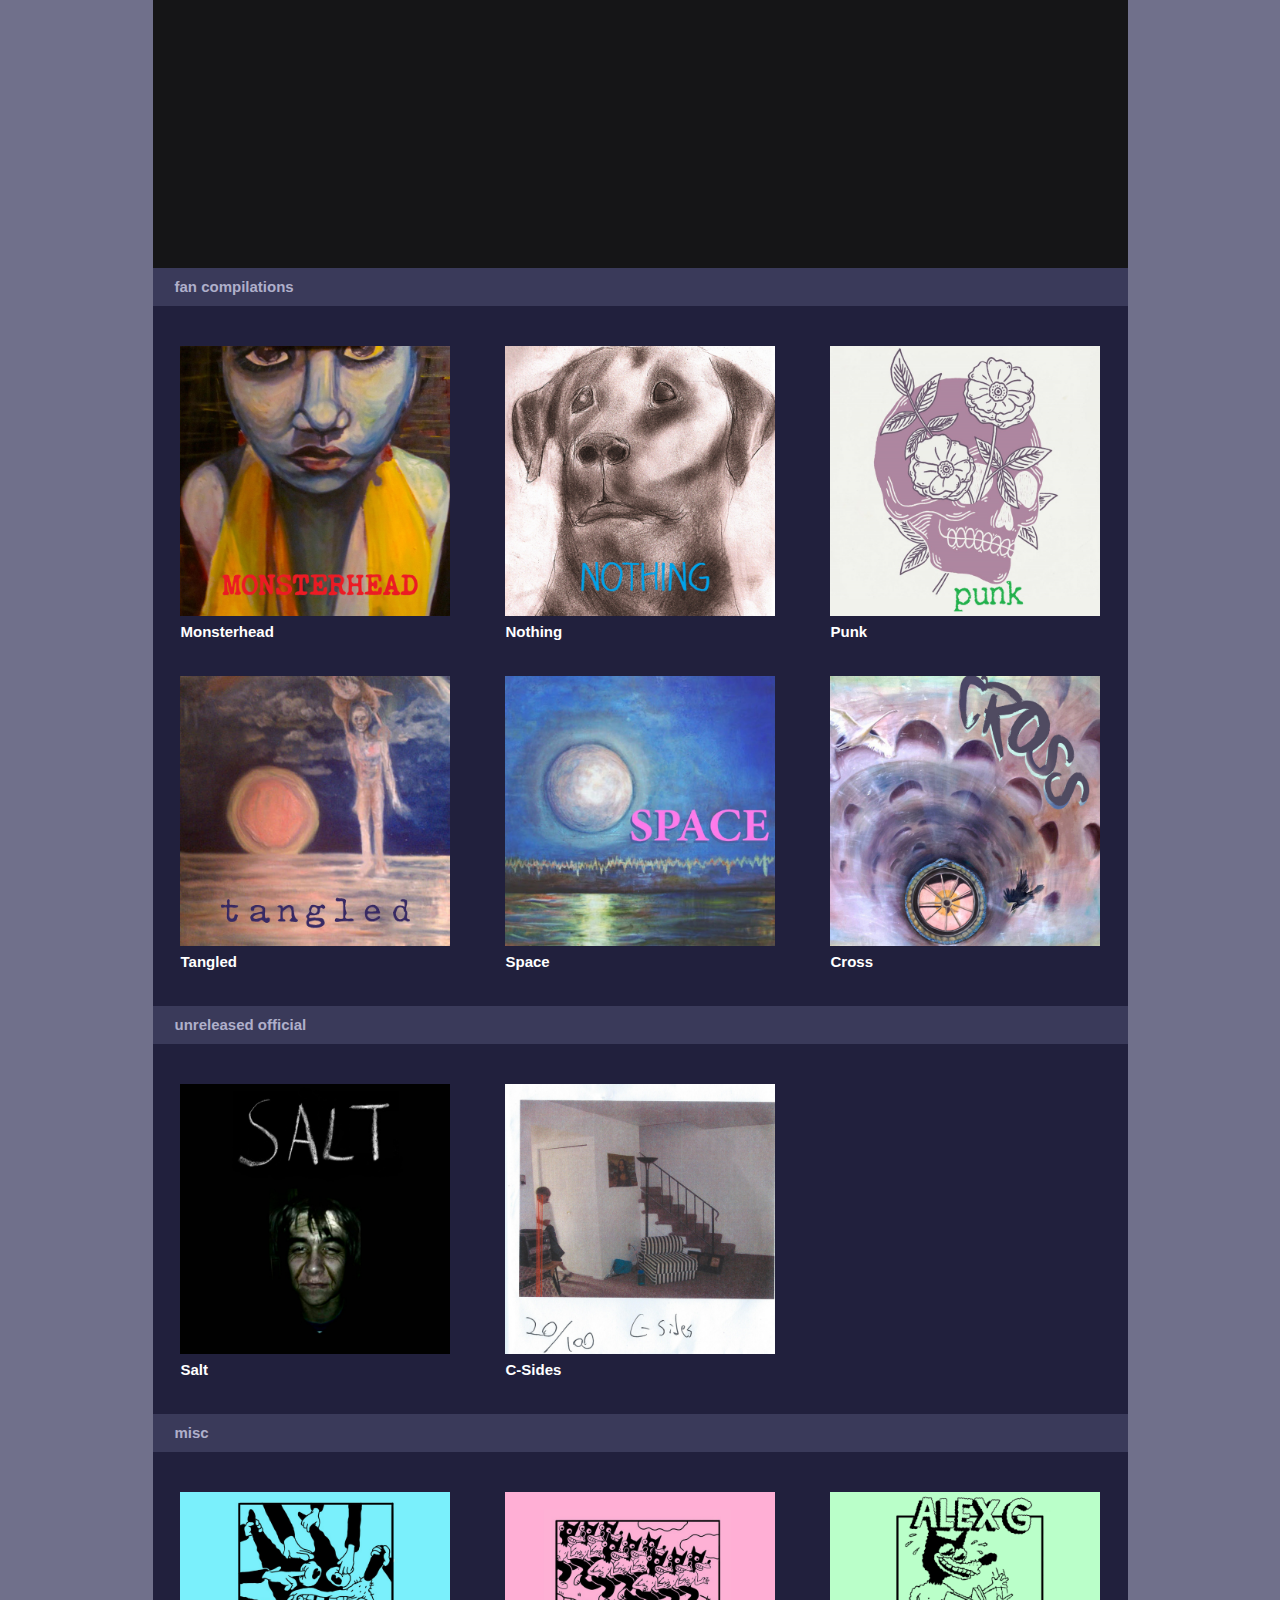
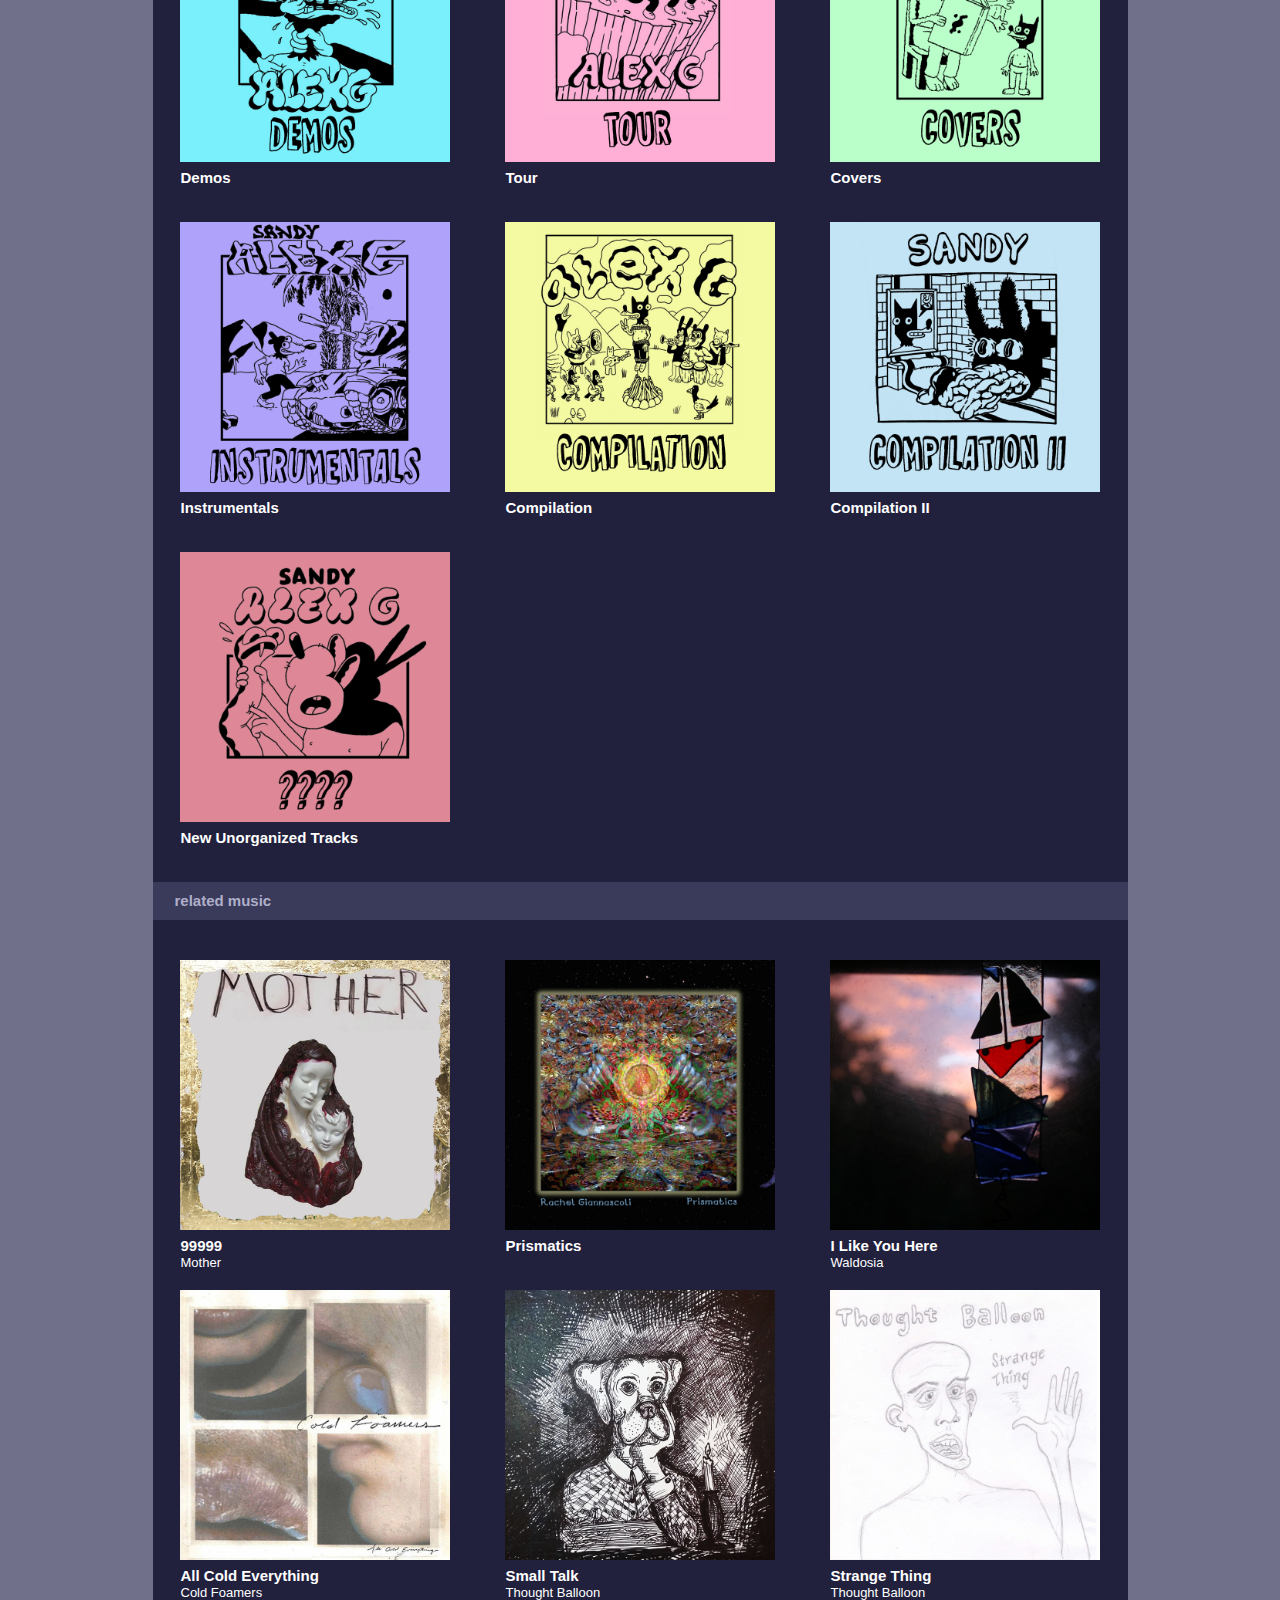
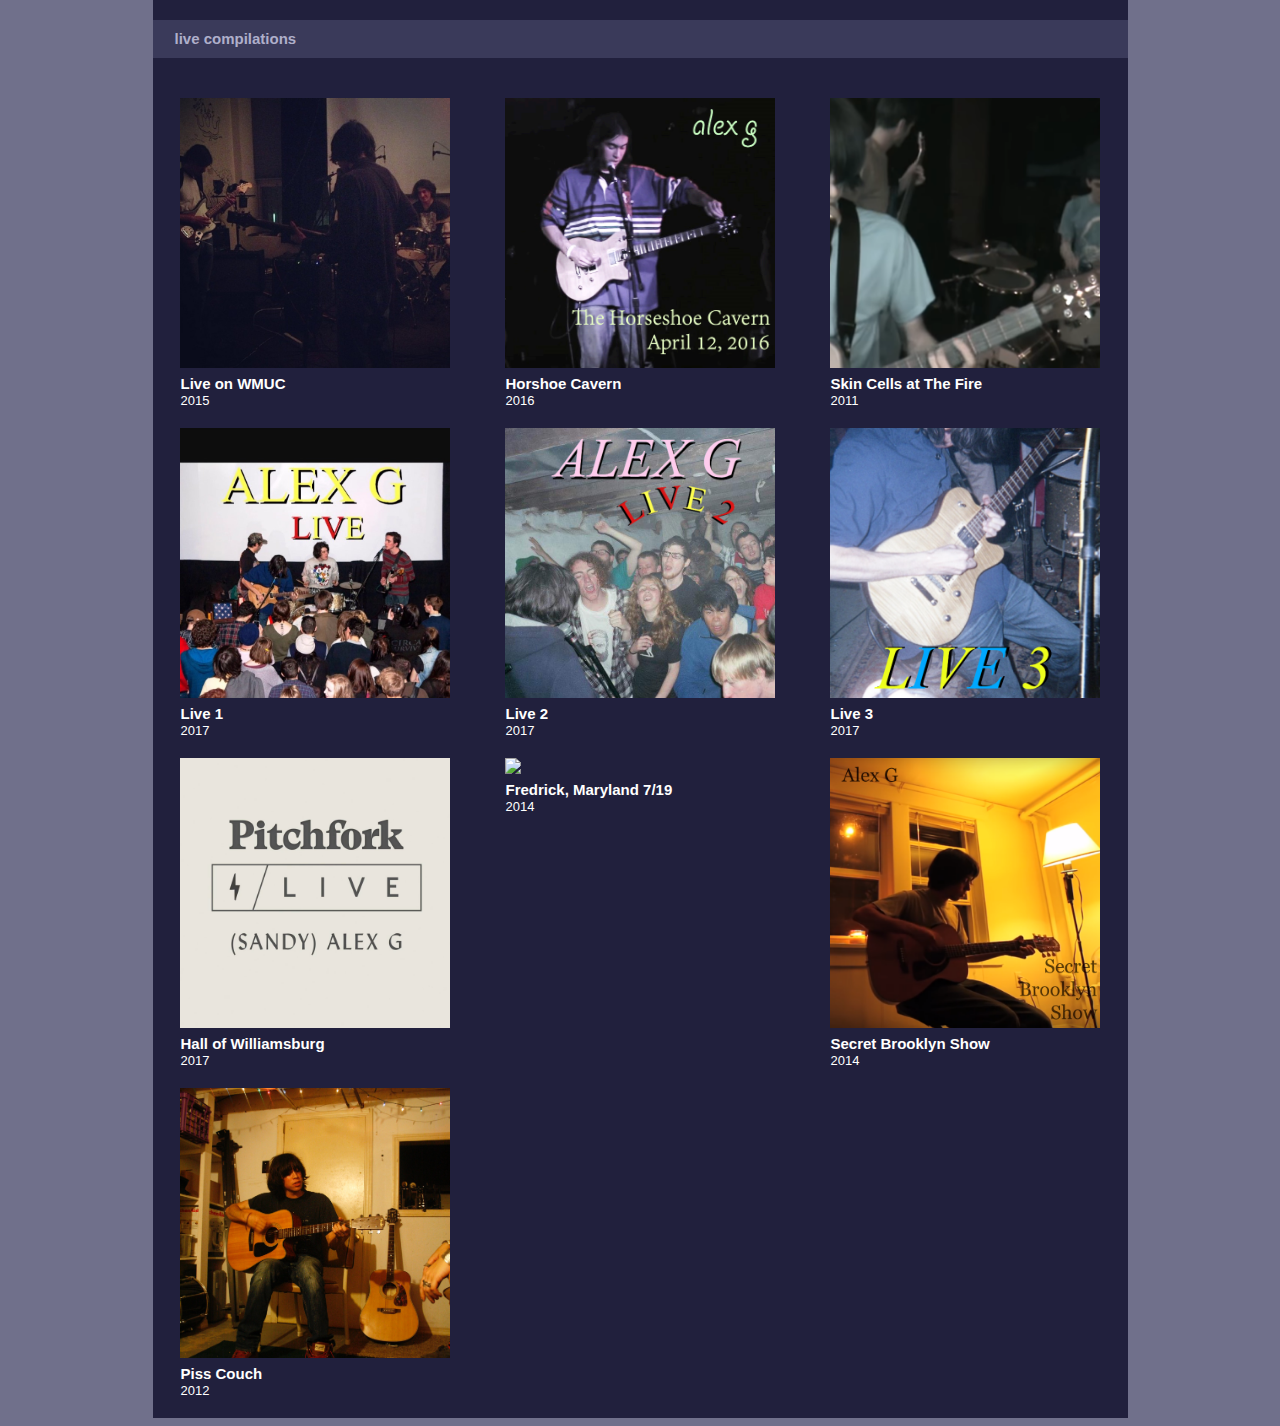
==== commit cc9fbc58: "demos fix" ====
--- a/index.html
+++ b/index.html
@@ -26,7 +26,7 @@
       </div>
       <div class="divider"><p>misc</p></div>
       <div class="grid3">
-        <div class="albumblock"><img src="albumimg/demos.png"<p>Demos</p></div>
+        <div class="albumblock"><img src="albumimg/demos.png"><p>Demos</p></div>
         <div class="albumblock"><img src="albumimg/tour.png"><p>Tour</p></div>
         <div class="albumblock"><img src="albumimg/covers.png"><p>Covers</p></div>
         <div class="albumblock"><img src="albumimg/instrumentals.png"><p>Instrumentals</p></div>
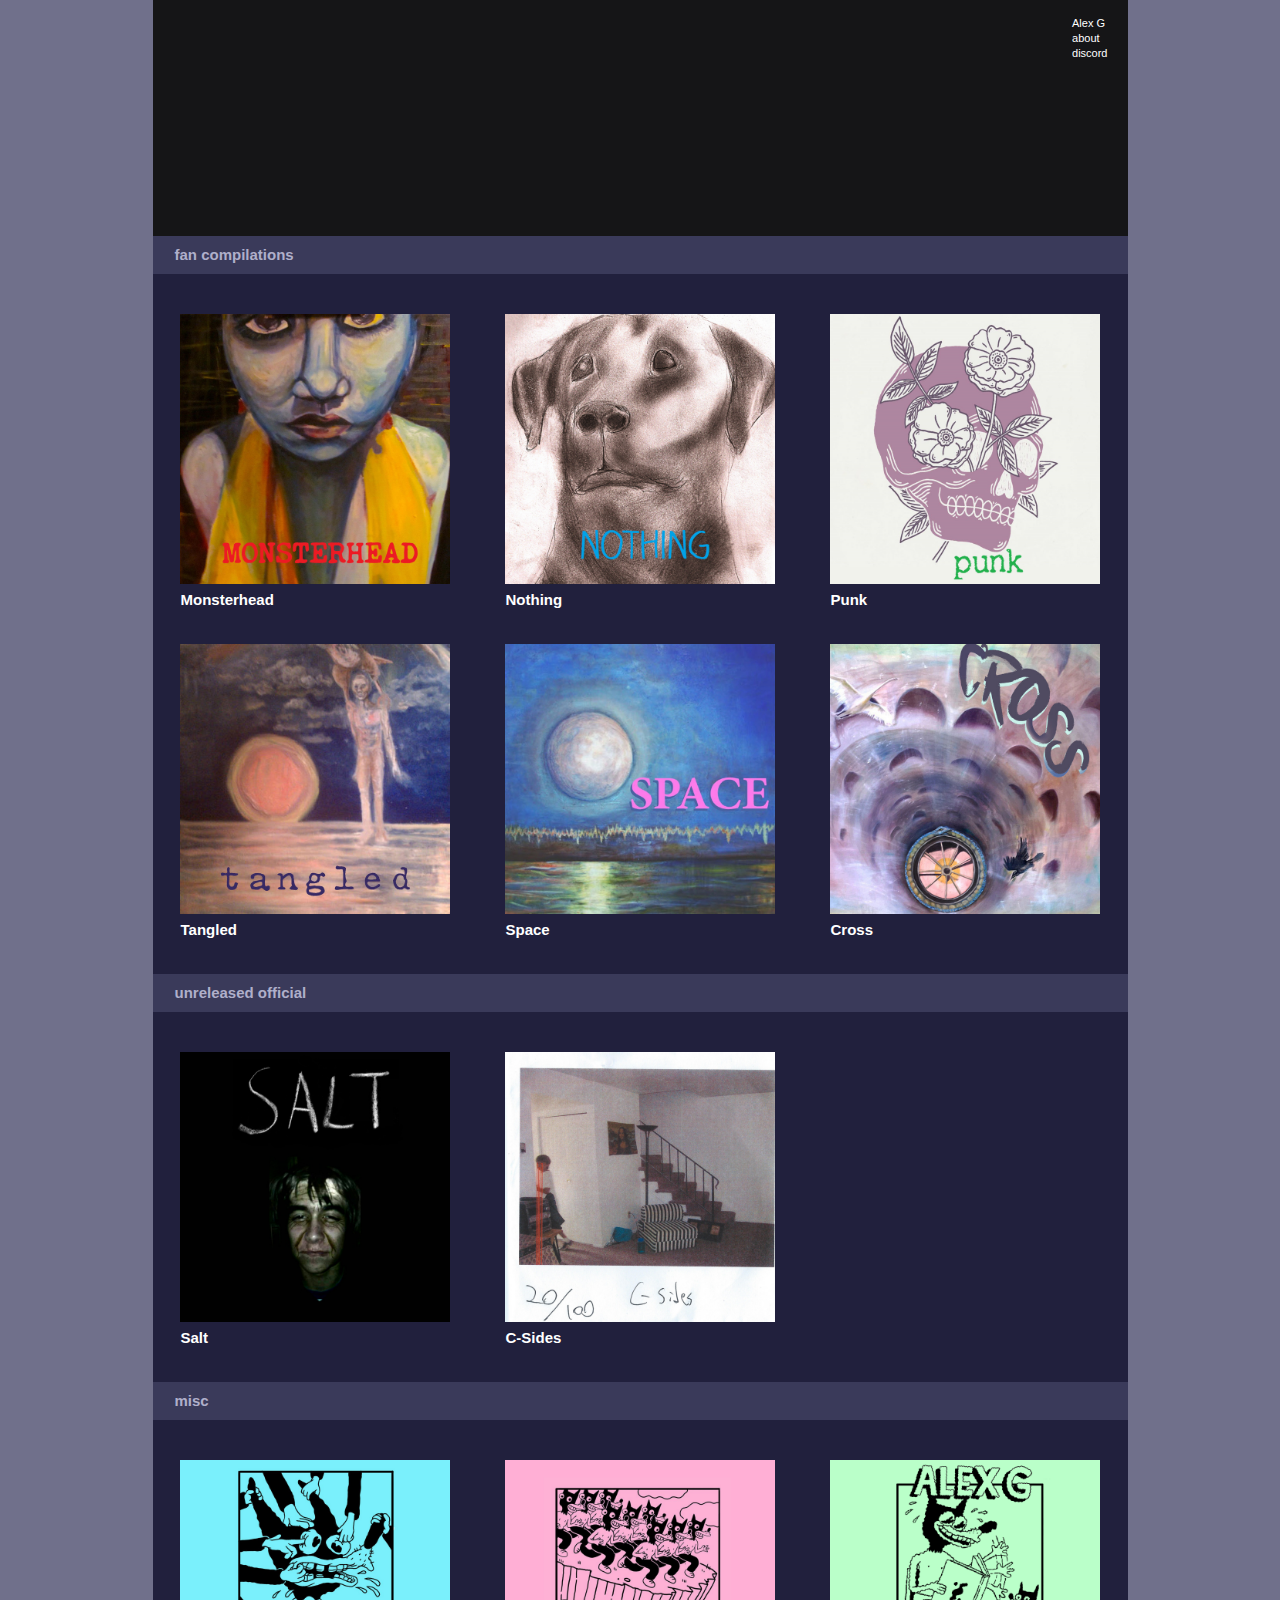
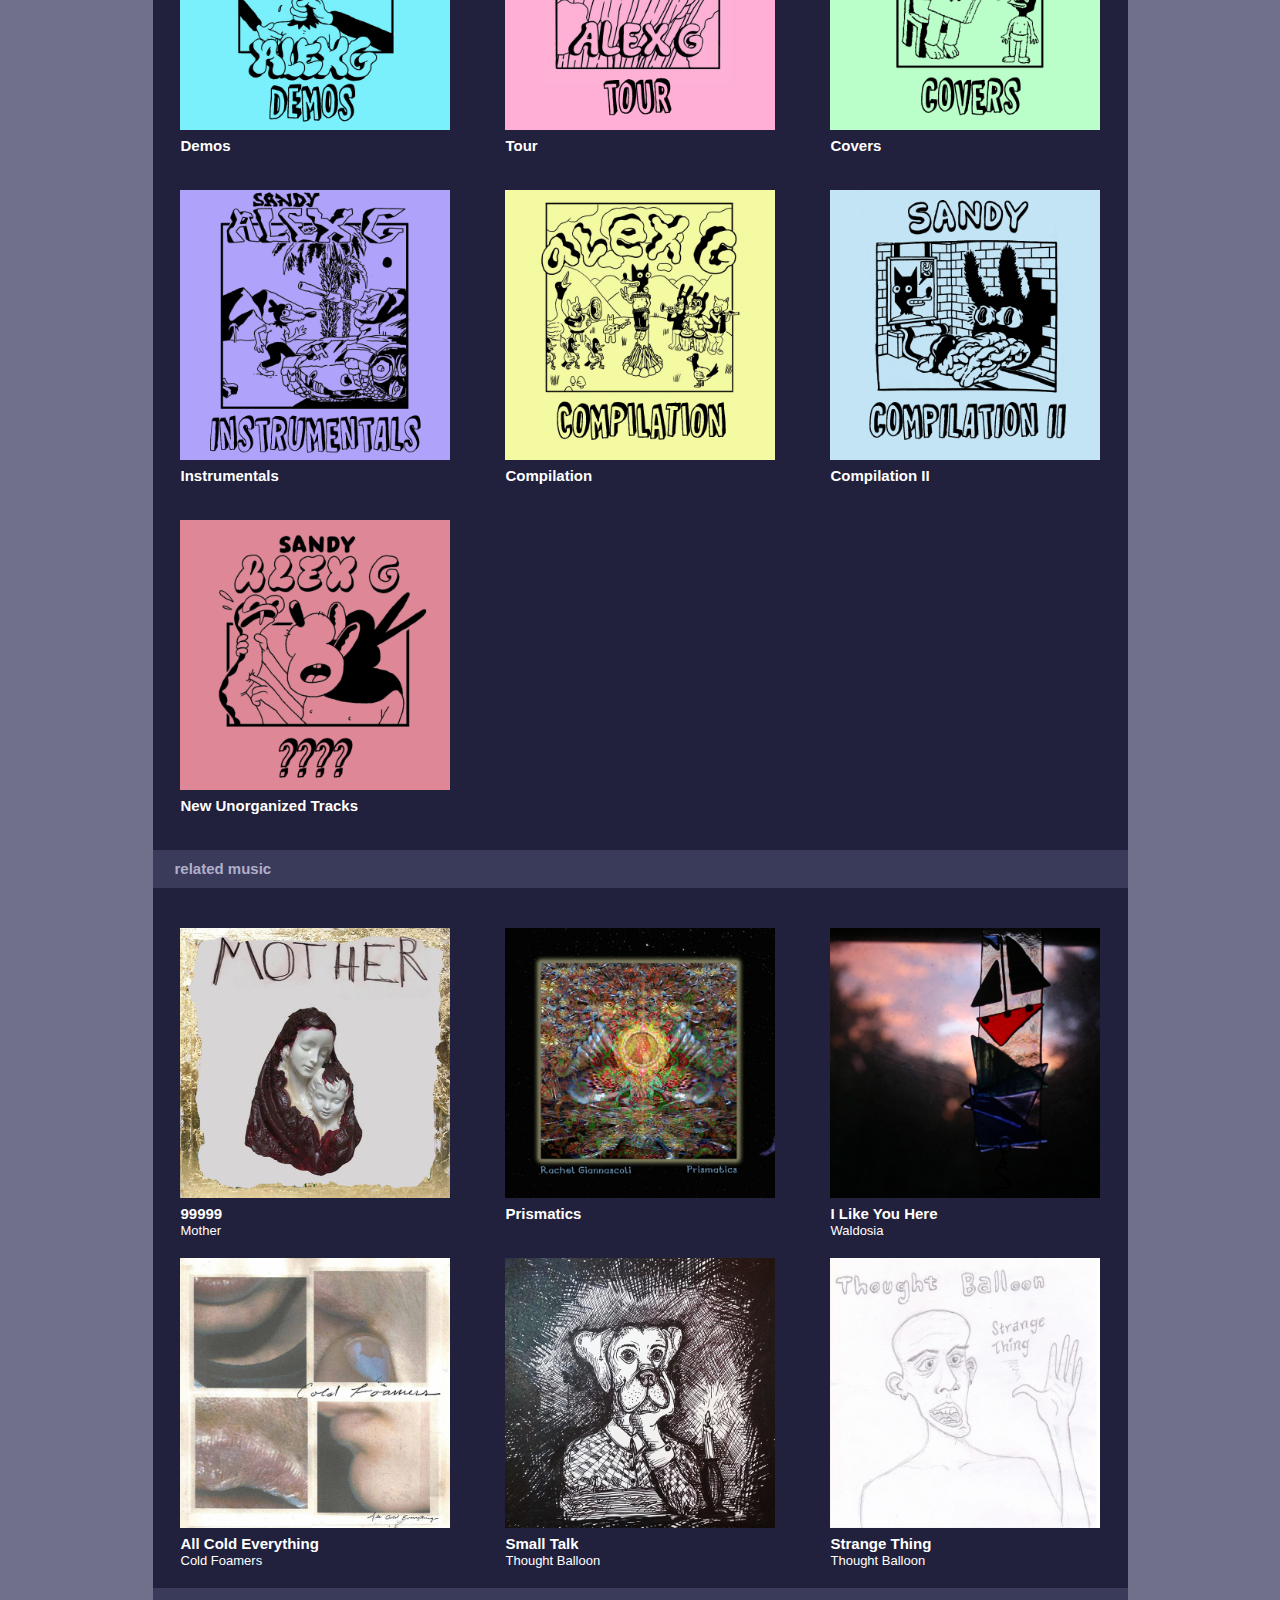
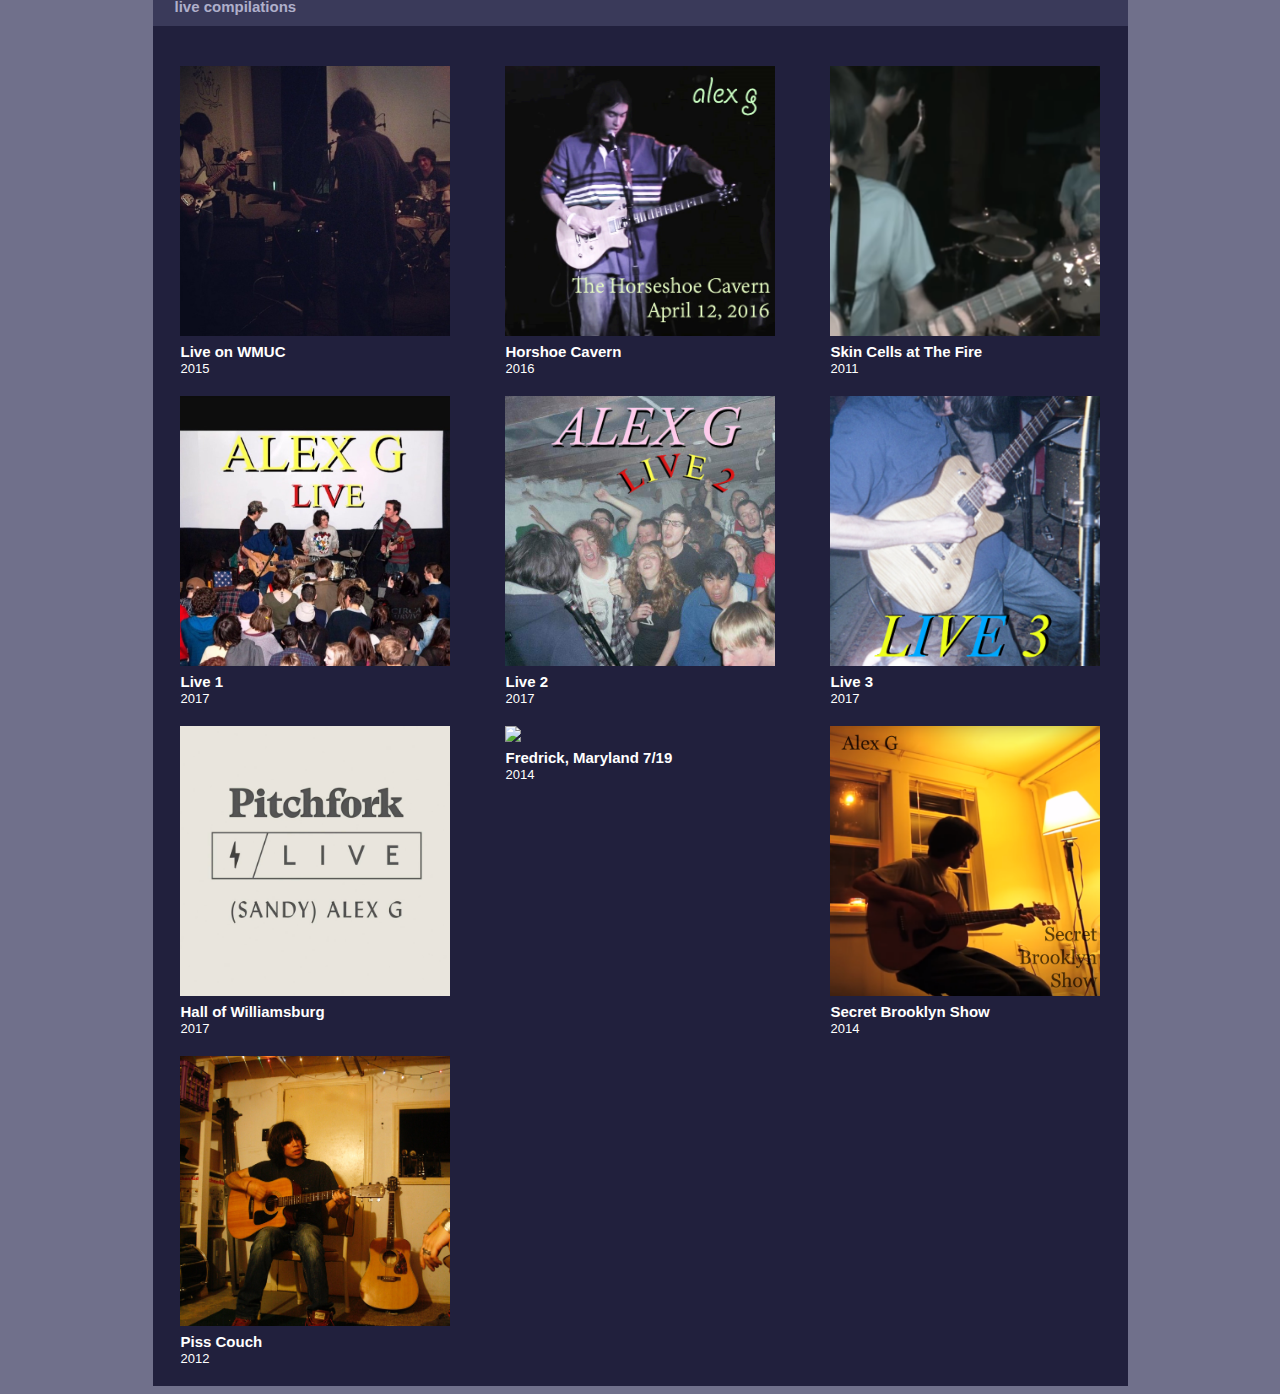
==== commit 239b29ef: "update1" ====
--- a/index.html
+++ b/index.html
@@ -7,17 +7,17 @@
 <body>
   <div class="wrapper">
 
-    <header class="header"></header>
+    <header class="header"><div id="sidebar">Alex G<br>about<br>discord</div></header>
 
     <main class="content">
       <div class="divider"><p>fan compilations</p></div>
       <div class="grid1">
-        <div class="albumblock"><img src="albumimg/monsterhead.png"><p>Monsterhead</p></div>
-        <div class="albumblock"><img src="albumimg/nothing.png"><p>Nothing</p></div>
-        <div class="albumblock"><img src="albumimg/punk.png"><p>Punk</p></div>
-        <div class="albumblock"><img src="albumimg/tangled.png"><p>Tangled</p></div>
-        <div class="albumblock"><img src="albumimg/space.png"><p>Space</p></div>
-        <div class="albumblock"><img src="albumimg/cross.png"><p>Cross</p></div>
+        <div class="albumblock"><a href="albums/monsterhead.html"><img src="albumimg/monsterhead.png"><p>Monsterhead</p></a></div>
+        <div class="albumblock"><a href="albums/nothing.html"><img src="albumimg/nothing.png"><p>Nothing</p></a></div>
+        <div class="albumblock"><a href="albums/punk.html"><img src="albumimg/punk.png"><p>Punk</p></a></div>
+        <div class="albumblock"><a href="albums/tangled.html"><img src="albumimg/tangled.png"><p>Tangled</p></a></div>
+        <div class="albumblock"><a href="albums/space.html"><img src="albumimg/space.png"><p>Space</p></a></div>
+        <div class="albumblock"><a href="albums/cross.html"><img src="albumimg/cross.png"><p>Cross</p></a></div>
       </div>
       <div class="divider"><p>unreleased official</p></div>
       <div class="grid2">
@@ -56,10 +56,7 @@
         <div class="albumblock"><img src="albumimg/live/brooklyn_show.png"><p>Secret Brooklyn Show</p><h1>2014</h1></div>
         <div class="albumblock"><img src="albumimg/live/piss_couch.png"><p>Piss Couch</p><h1>2012</h1></div>
       </div>
-
     </main>
-
-
 
     <footer class="footer"></footer>
 
--- a/stylesheet.css
+++ b/stylesheet.css
@@ -1,11 +1,11 @@
 body {
-  margin-top: -2px;
+  margin-top: -4px;
   font-family: Arial;
   font-size: 15px;
   background-color: #70708b;
 }
 
-p, h1 {
+p, h1, h2 {
   color: #ffffff;
 }
 
@@ -15,12 +15,26 @@
 }
 
 .header {
-  height: 270px;
+  height: 240px;
   background-color: #151517;
+}
+
+.header #sidebar {
+  margin-top: 20px;
+  margin-right: 20px;
+  line-height: 15px;
+  color: #ffffff;
+  font-size: 11px;
+  float: right;
 }
 
 .content {
   height: 4350px;
+  background-color: #21203d;
+}
+
+.content_albums {
+  height: 650px;
   background-color: #21203d;
 }
 
@@ -36,6 +50,10 @@
   line-height: 38px;
   font-weight: bold;
   color: #afafca;
+}
+
+.divider a {
+  text-decoration-color: #afafca;
 }
 
 .grid1 {
@@ -83,6 +101,15 @@
   height: auto;
 }
 
+.albumblock a {
+  text-decoration: none;
+}
+
+.albumblock a:hover {
+  text-decoration: underline;
+  text-decoration-color: #ffffff;
+}
+
 .albumblock img {
   max-width: 270px;
   max-height: 270px;
@@ -91,7 +118,6 @@
 }
 
 .albumblock p {
-  display: inline-block;
   font-size: 15px;
   font-weight: bold;
   margin-top: 7px;
@@ -106,6 +132,48 @@
   margin-left: 28px;
 }
 
+.albumgrid {
+  display: grid;
+  grid-template-columns: auto auto;
+  grid-template-rows: 700px;
+  height: auto;
+}
+
+.albumdesc {
+  padding-top:40px;
+  padding-left: 28px;
+  color: #ffffff;
+}
+
+.albumdesc h1 {
+  font-size: 36px;
+  color: #cecee2;
+  margin: -4px auto auto -2px;
+}
+
+.albumdesc h2 {
+  font-size: 15px;
+  margin-top: 10px;
+}
+
+.albumdesc #tracks {
+  font-size: 13px;
+  padding-top: 40px;
+  line-height: 24px;
+}
+
+.albumdesc #description {
+  font-size: 13px;
+  padding-top: 40px;
+  line-height: 20px;
+}
+
+.albumpic img {
+  width: 500px;
+  float: right;
+  margin: 40px 28px auto auto;
+}
+
 .footer {
 
 }
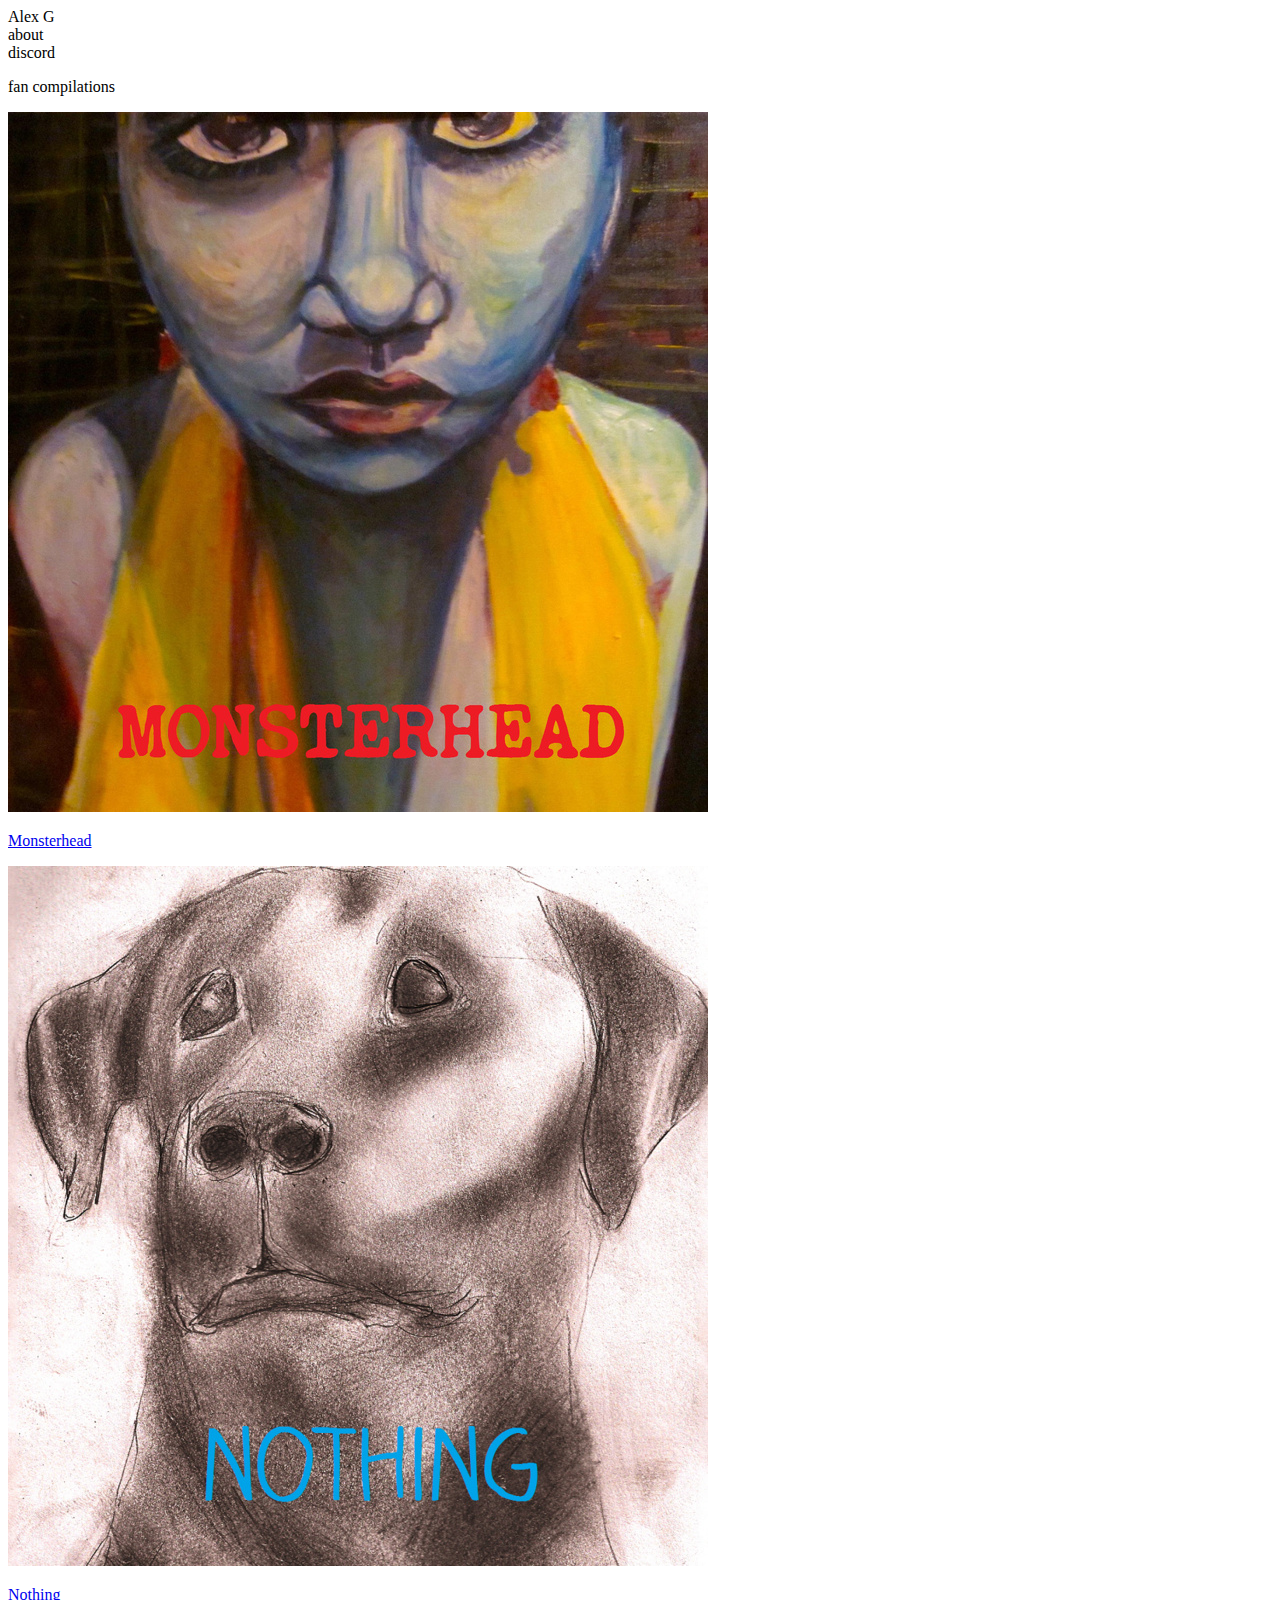
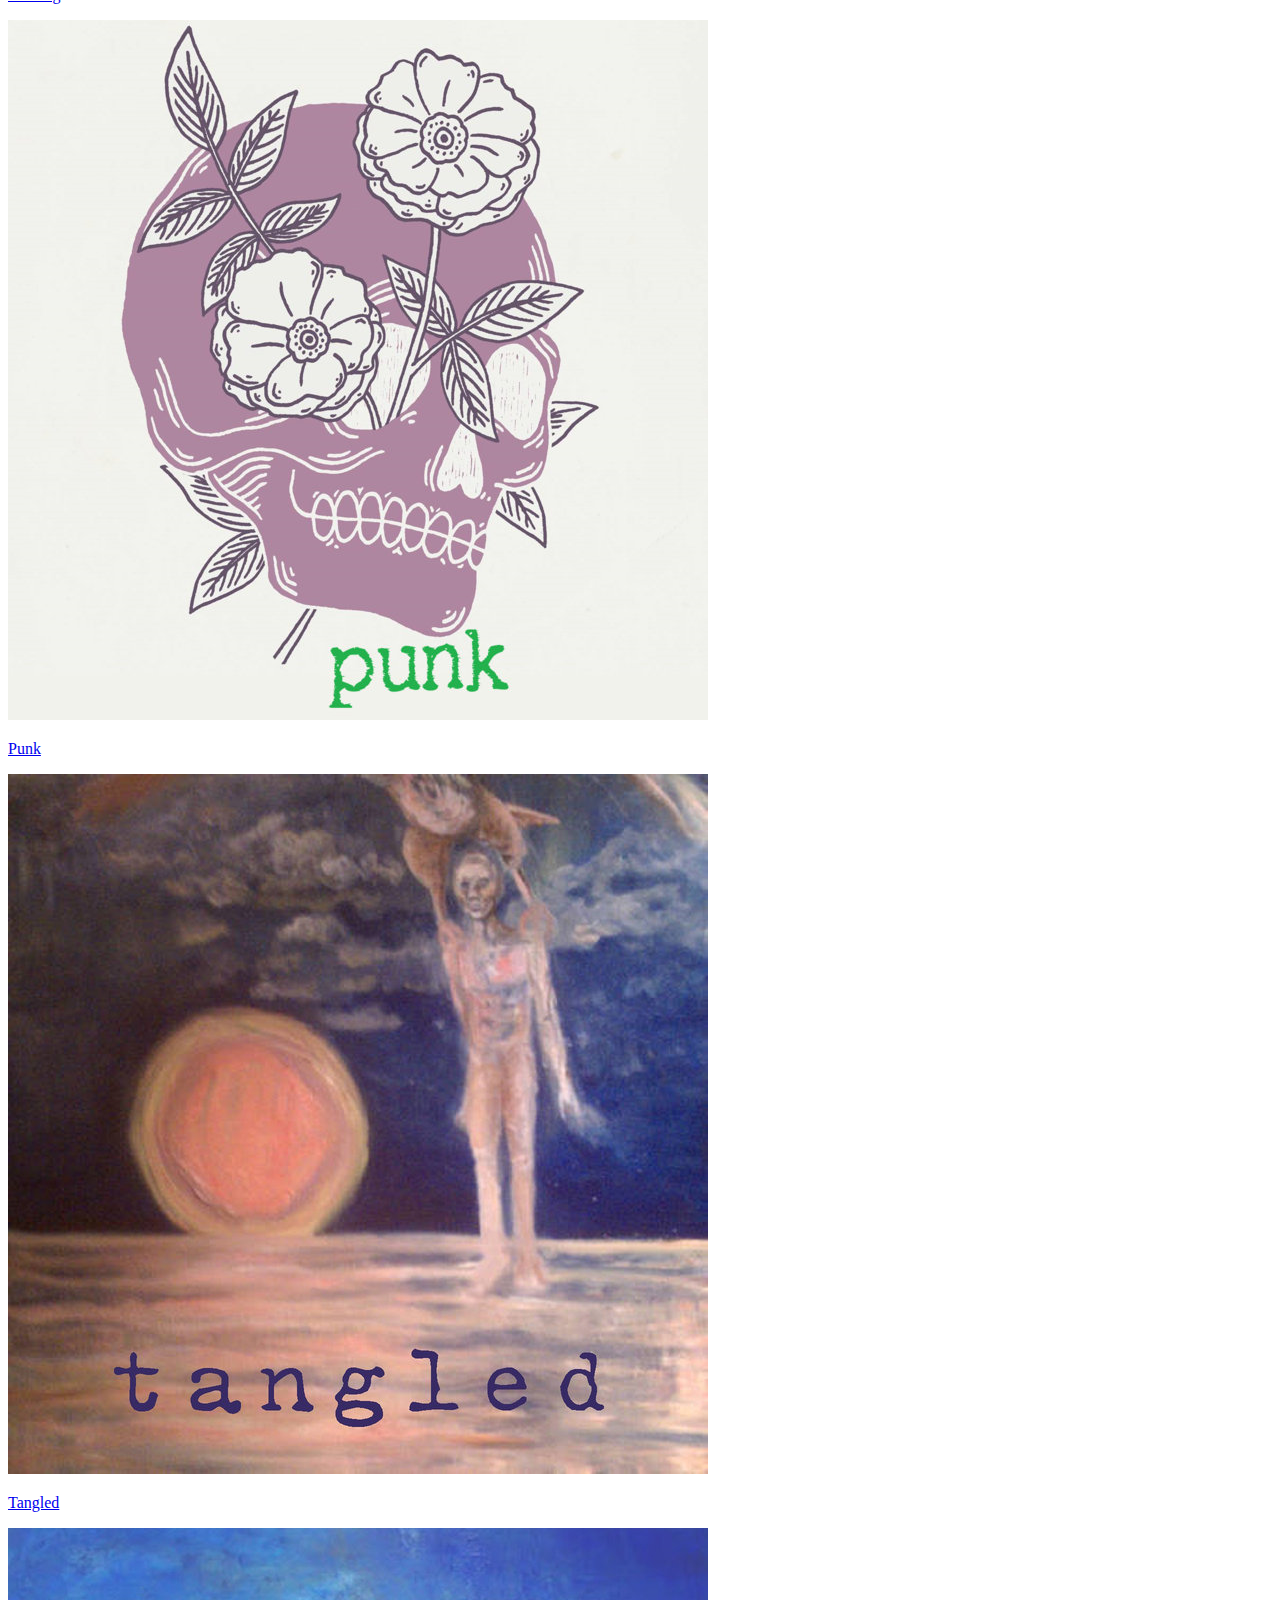
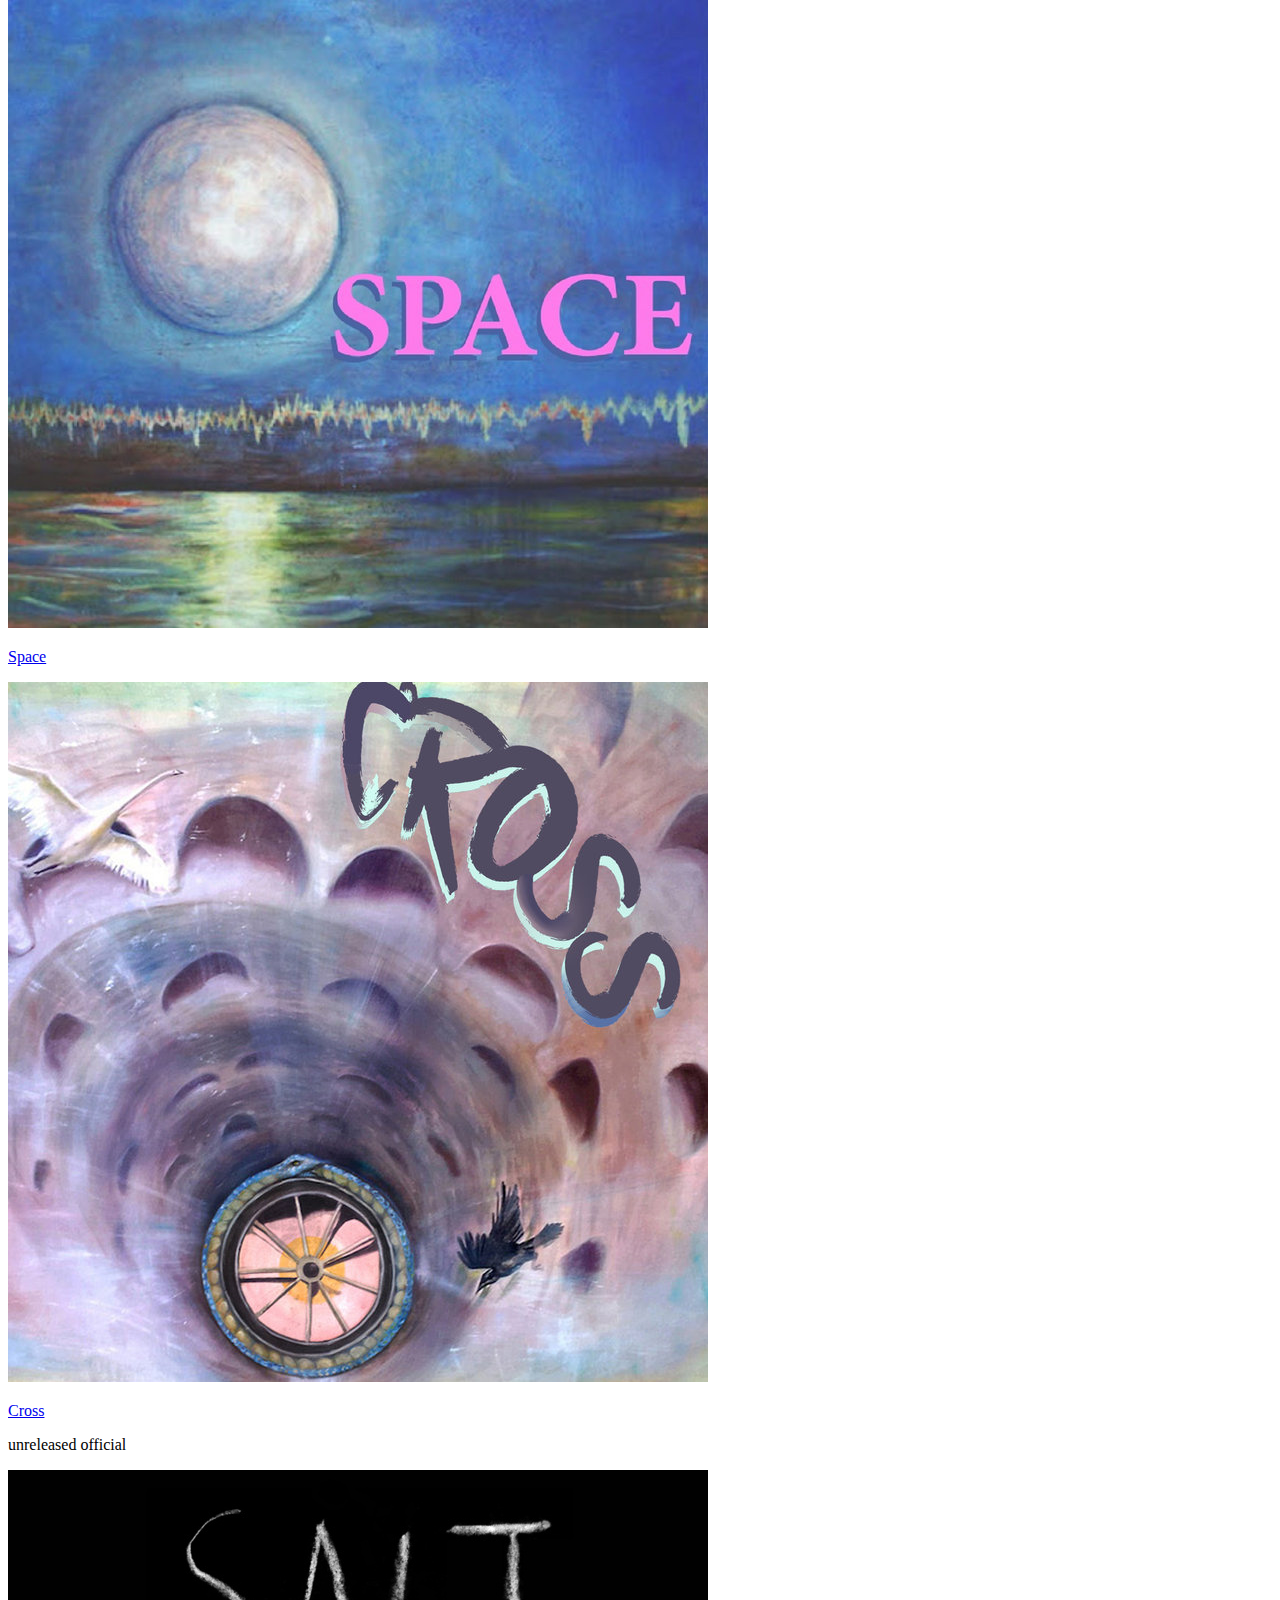
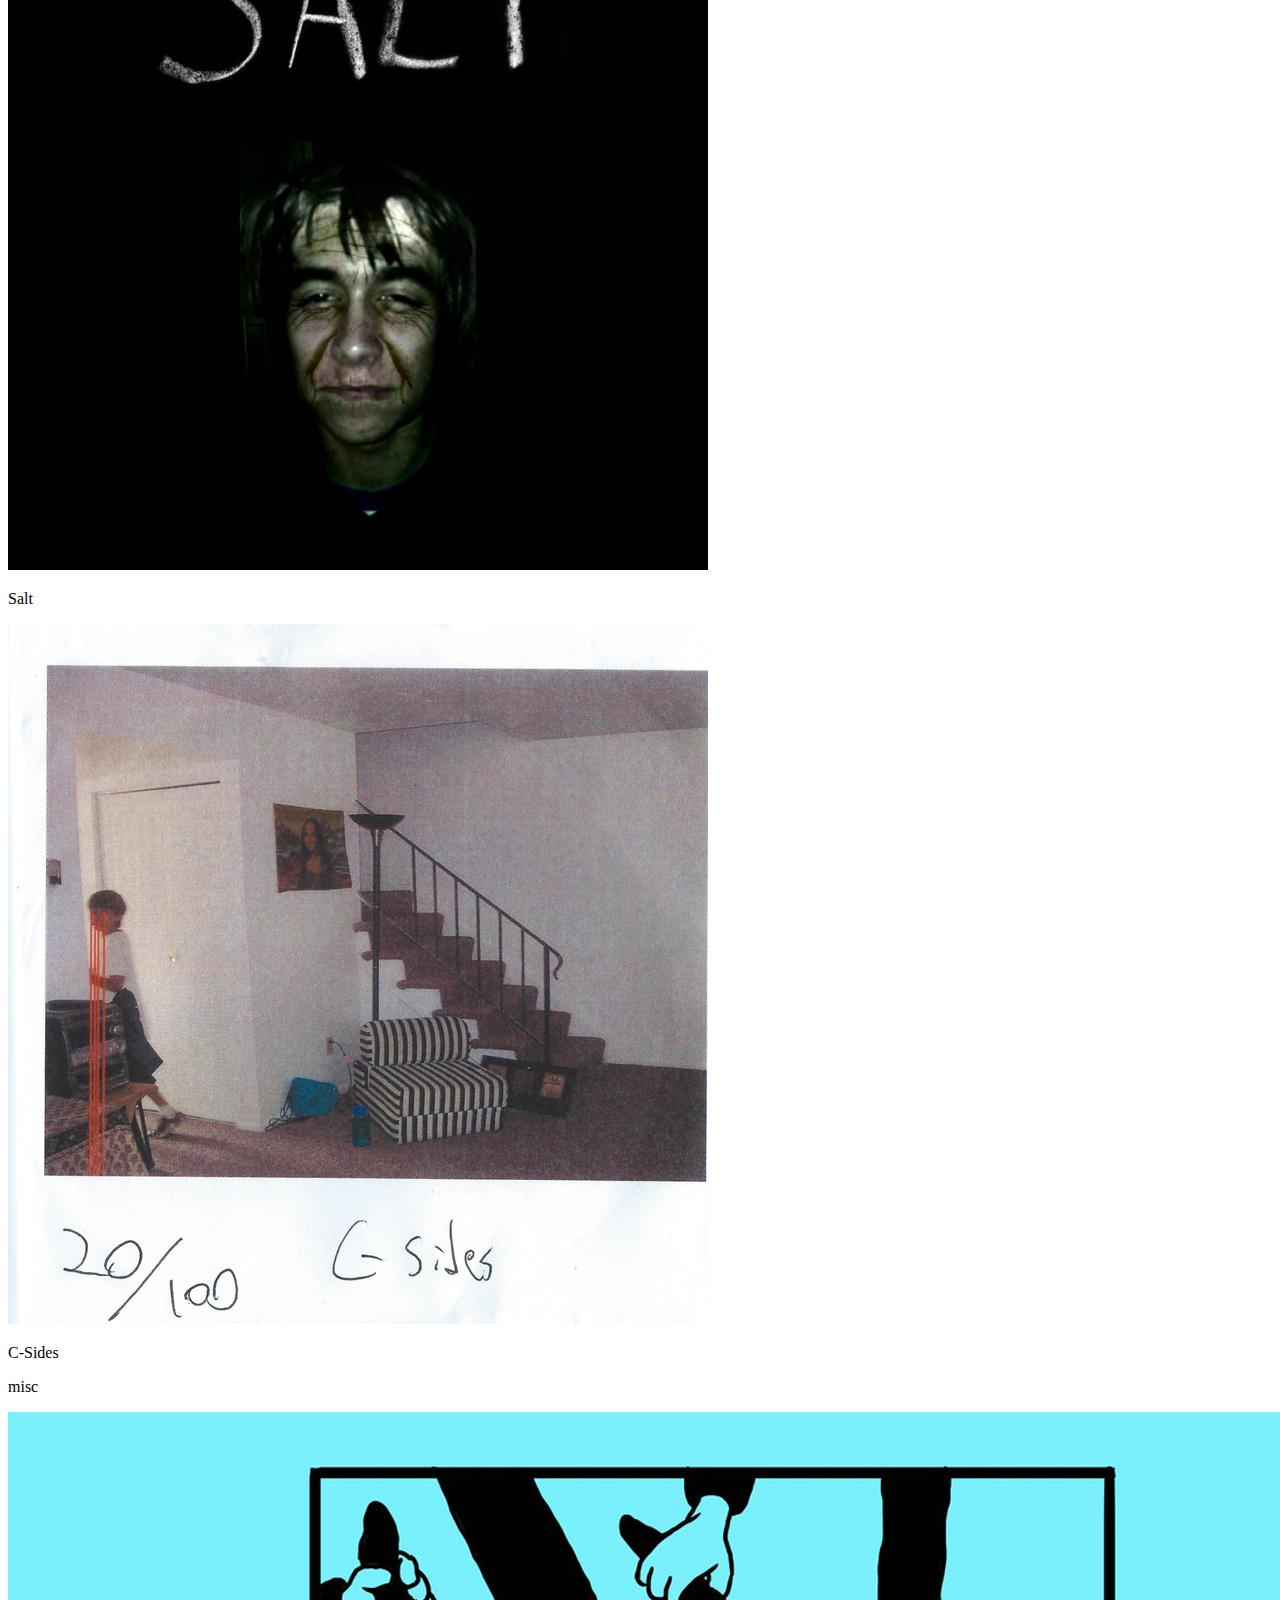
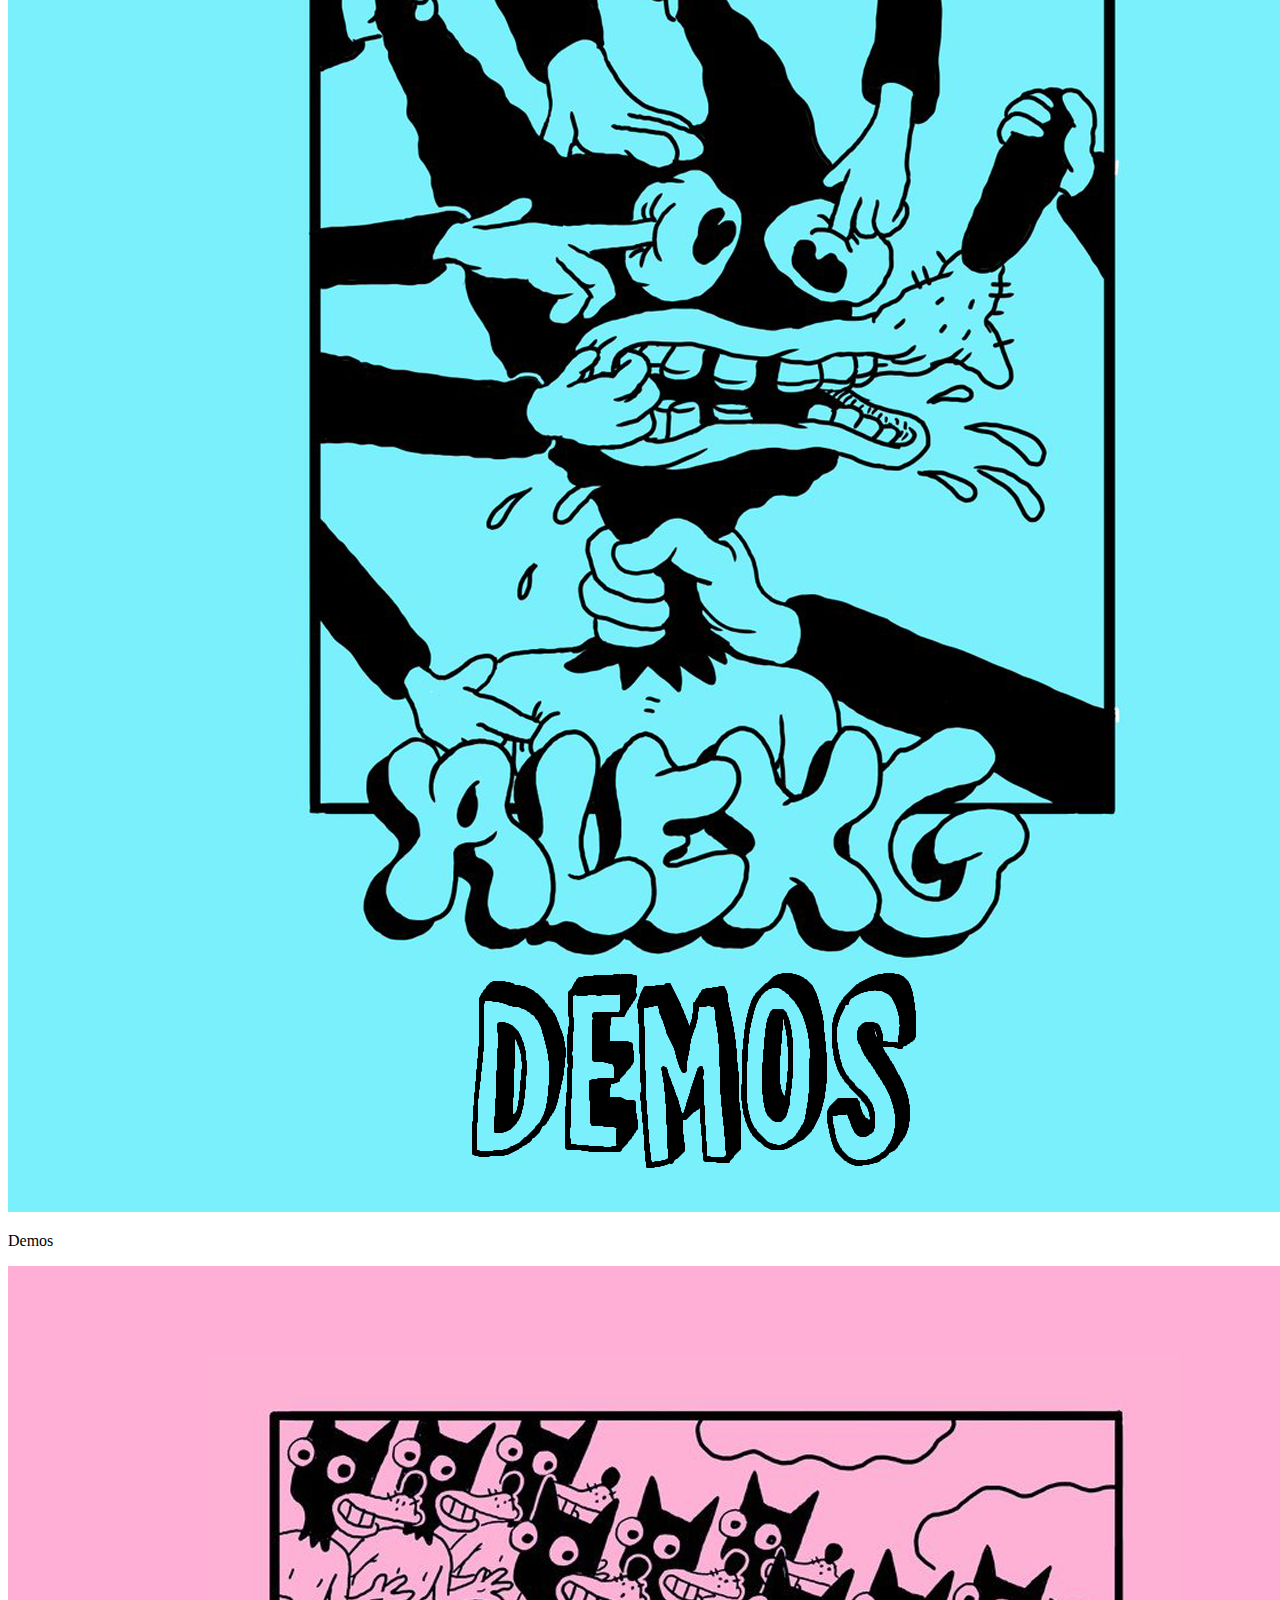
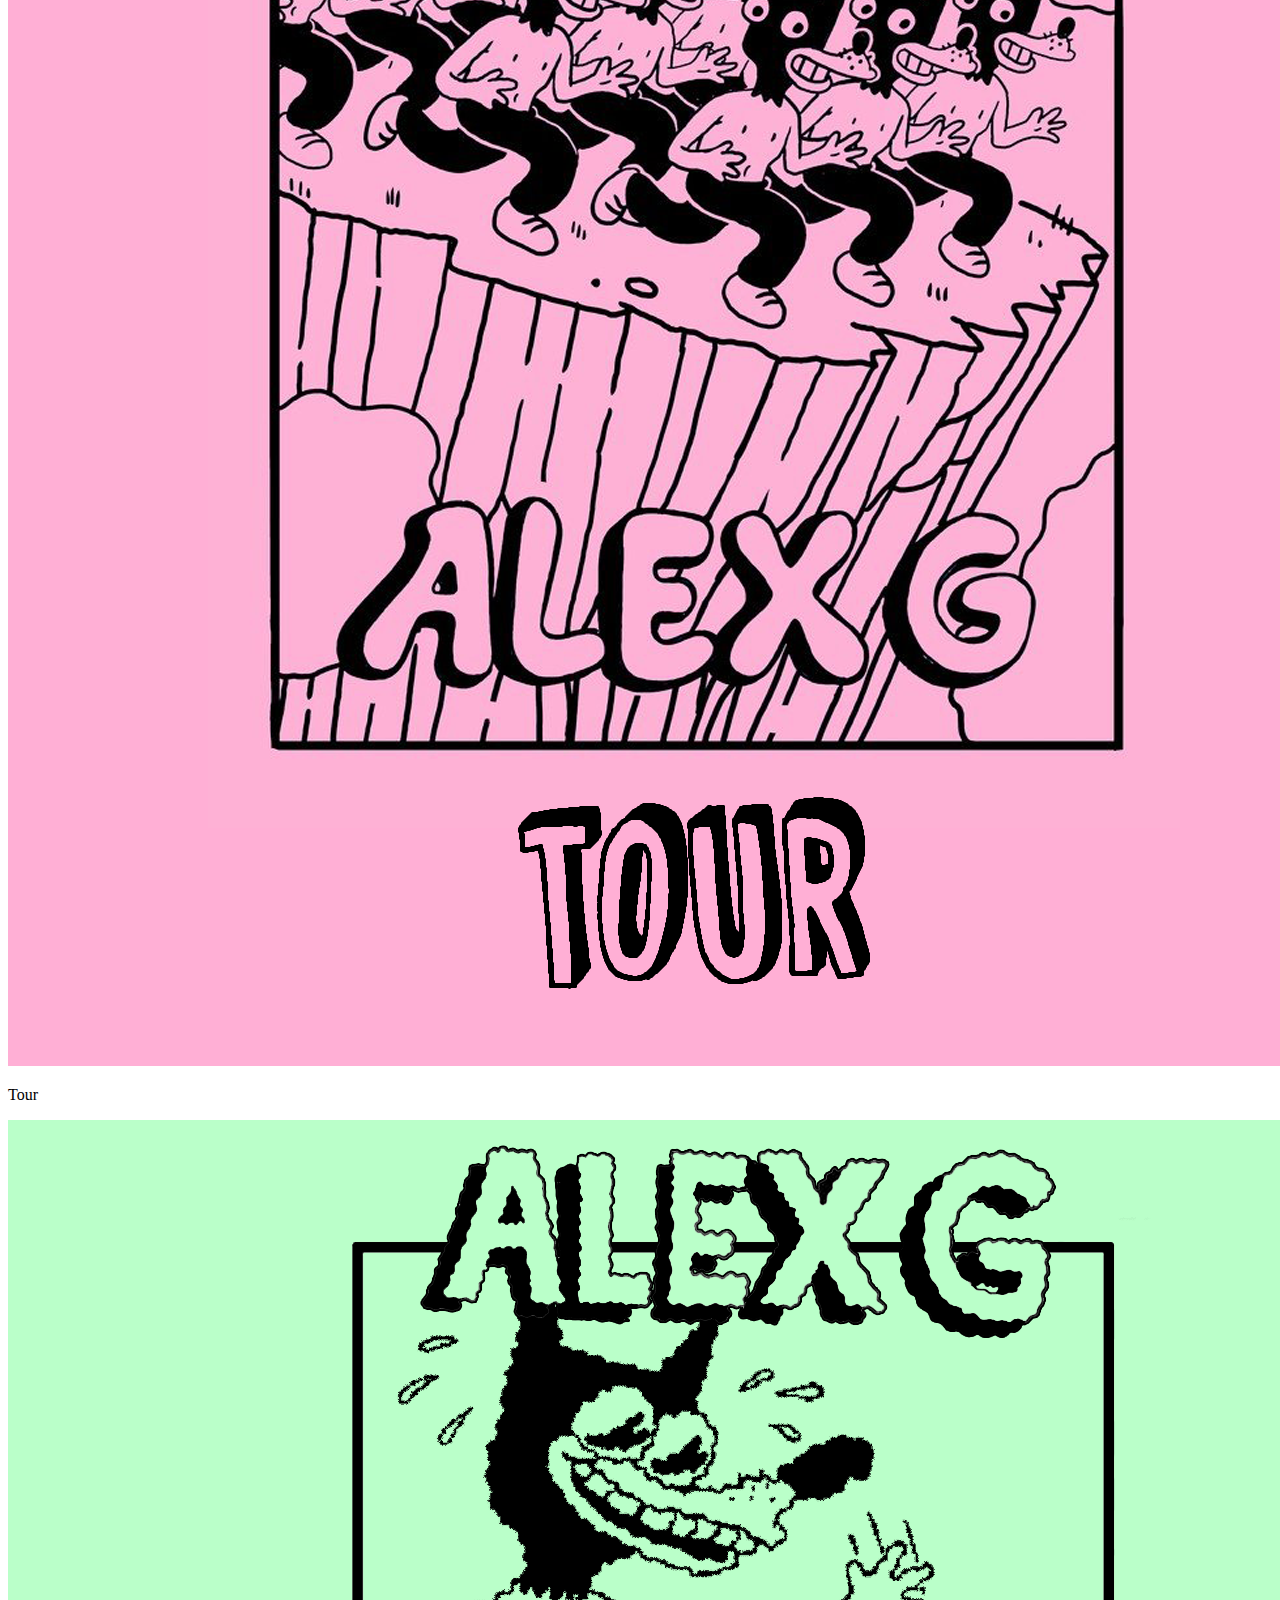
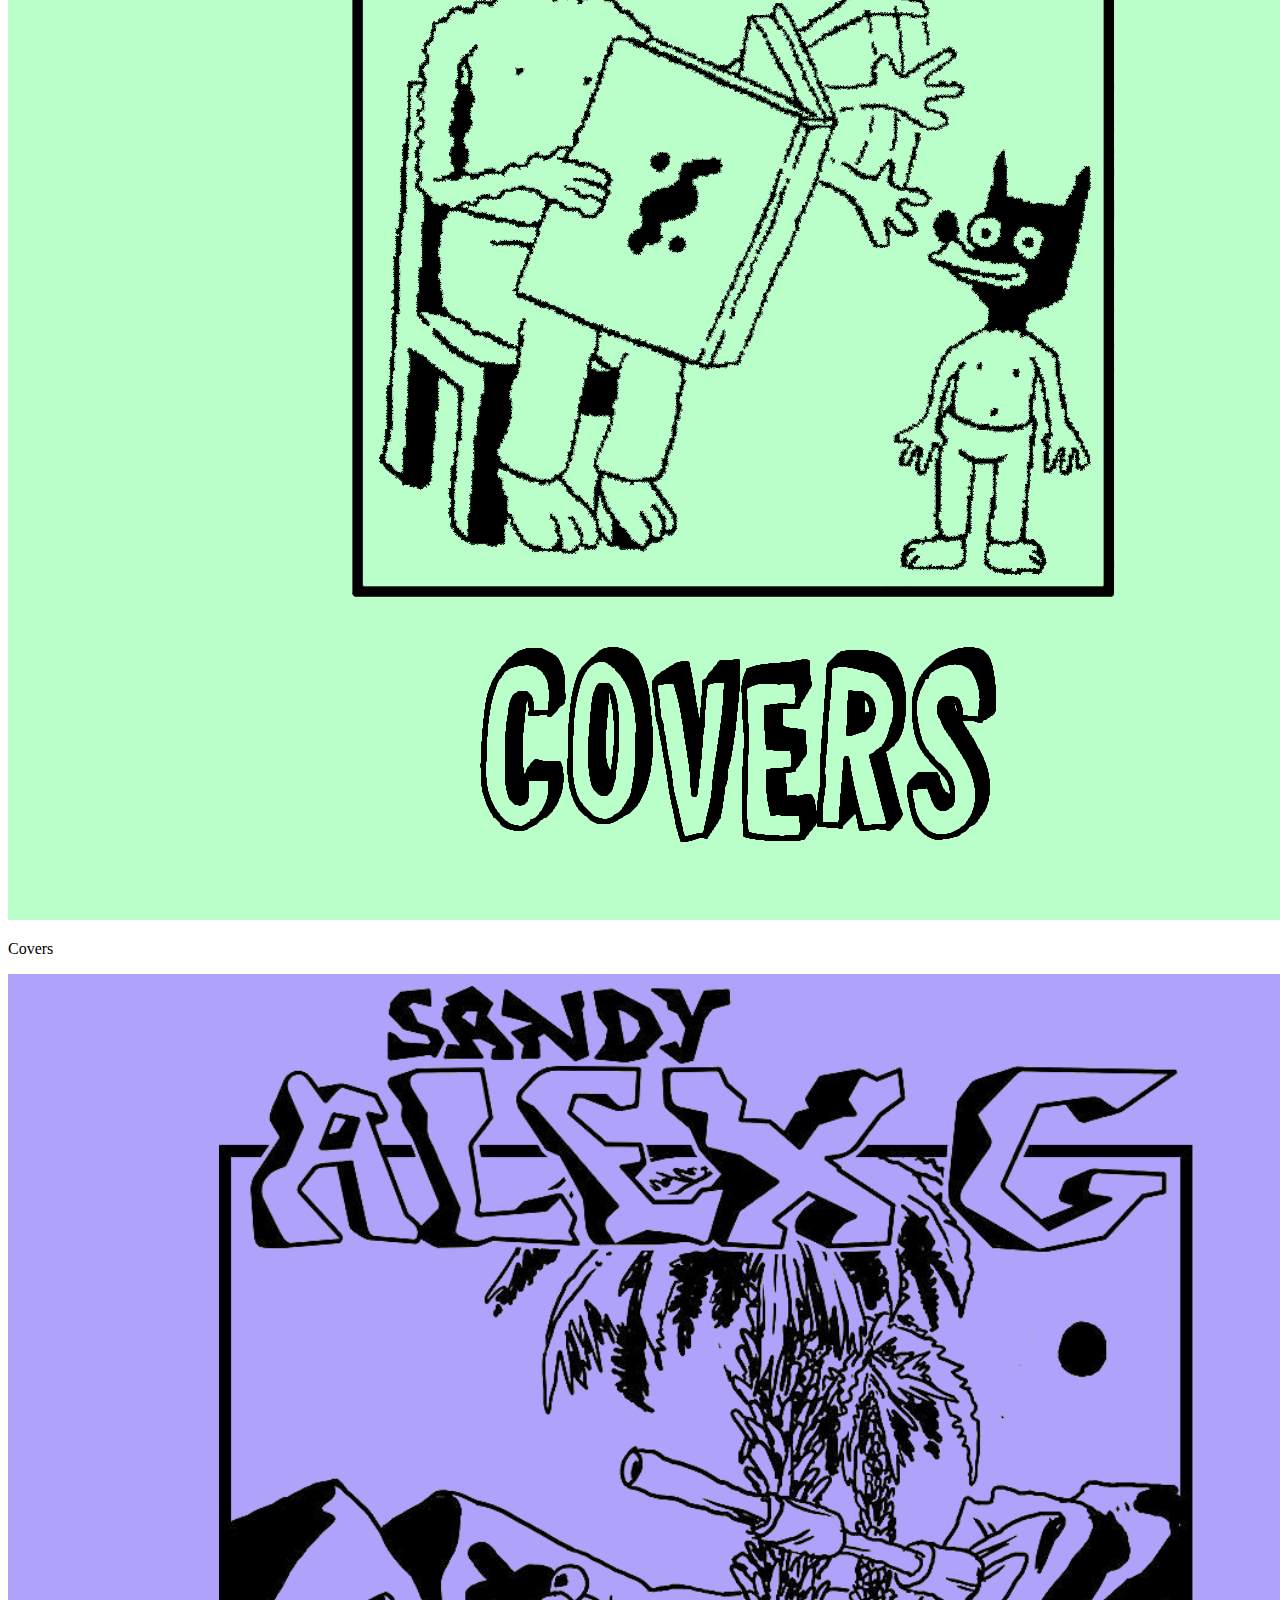
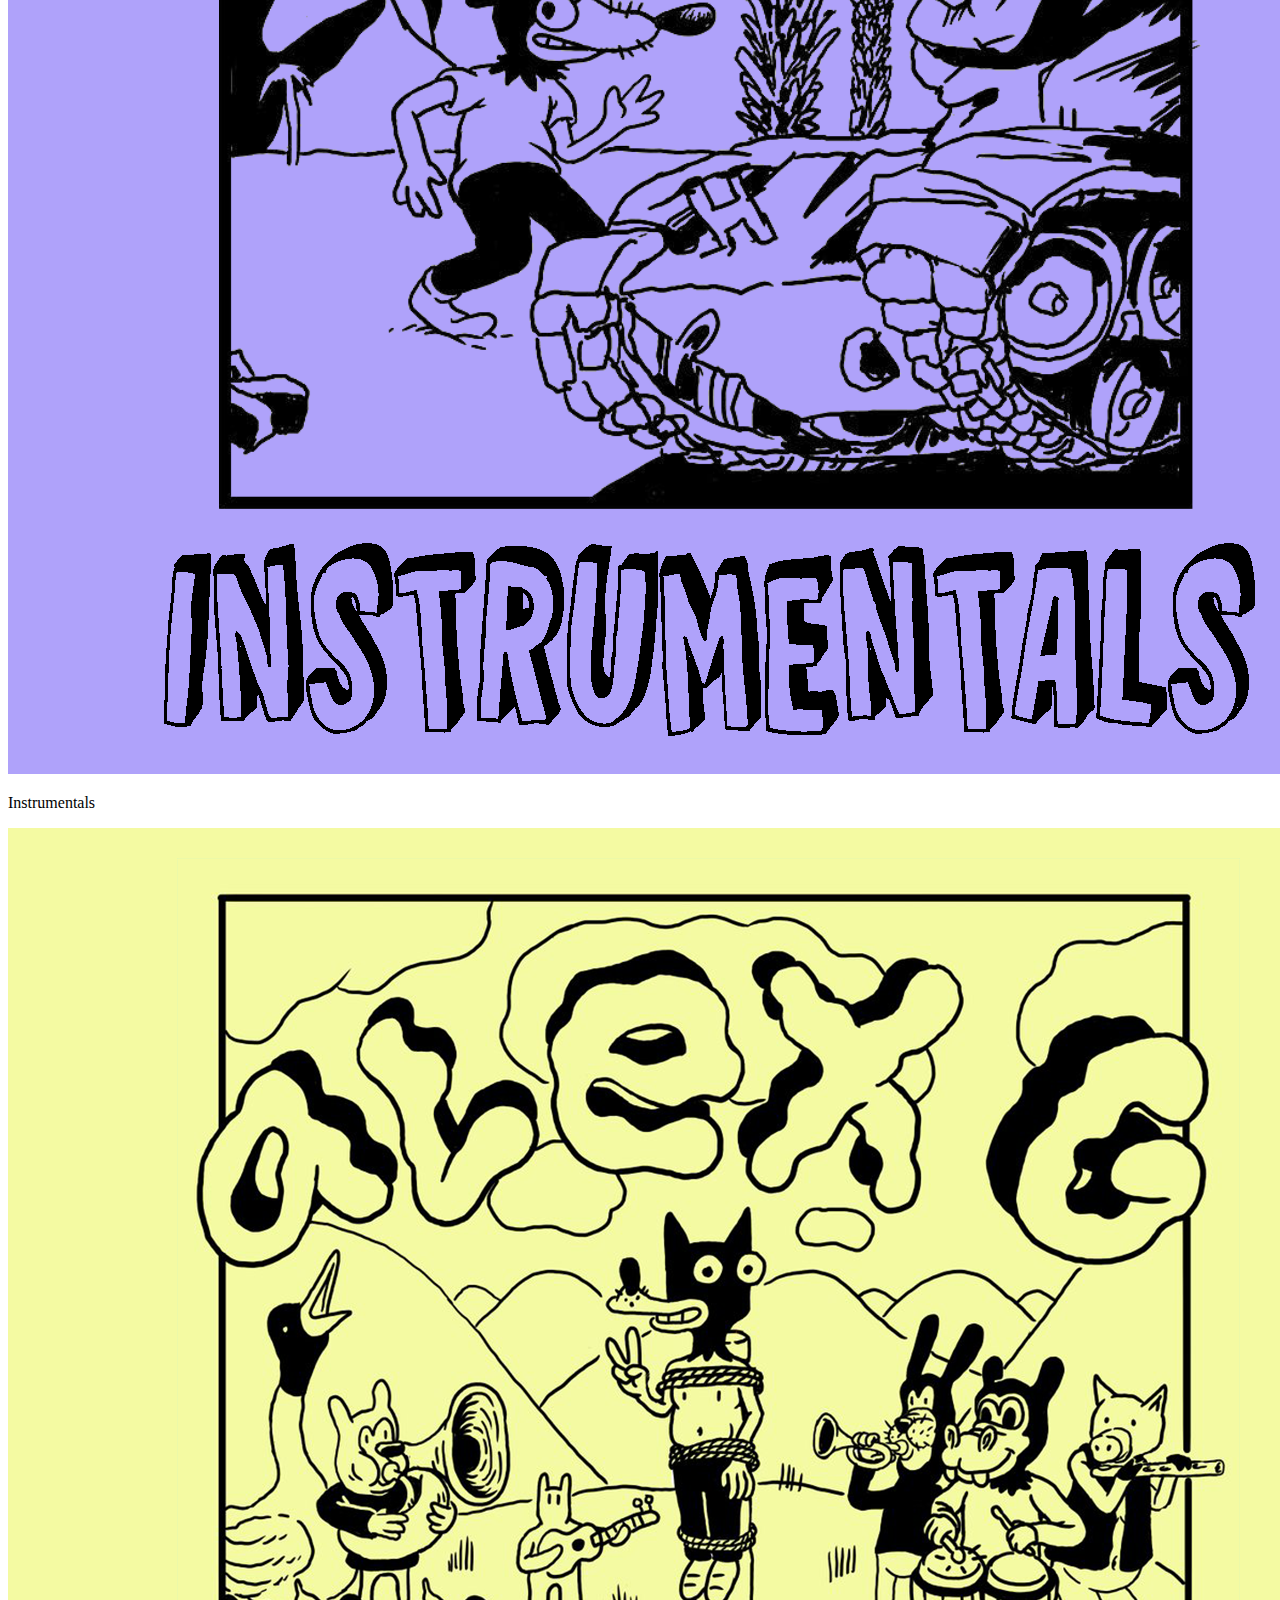
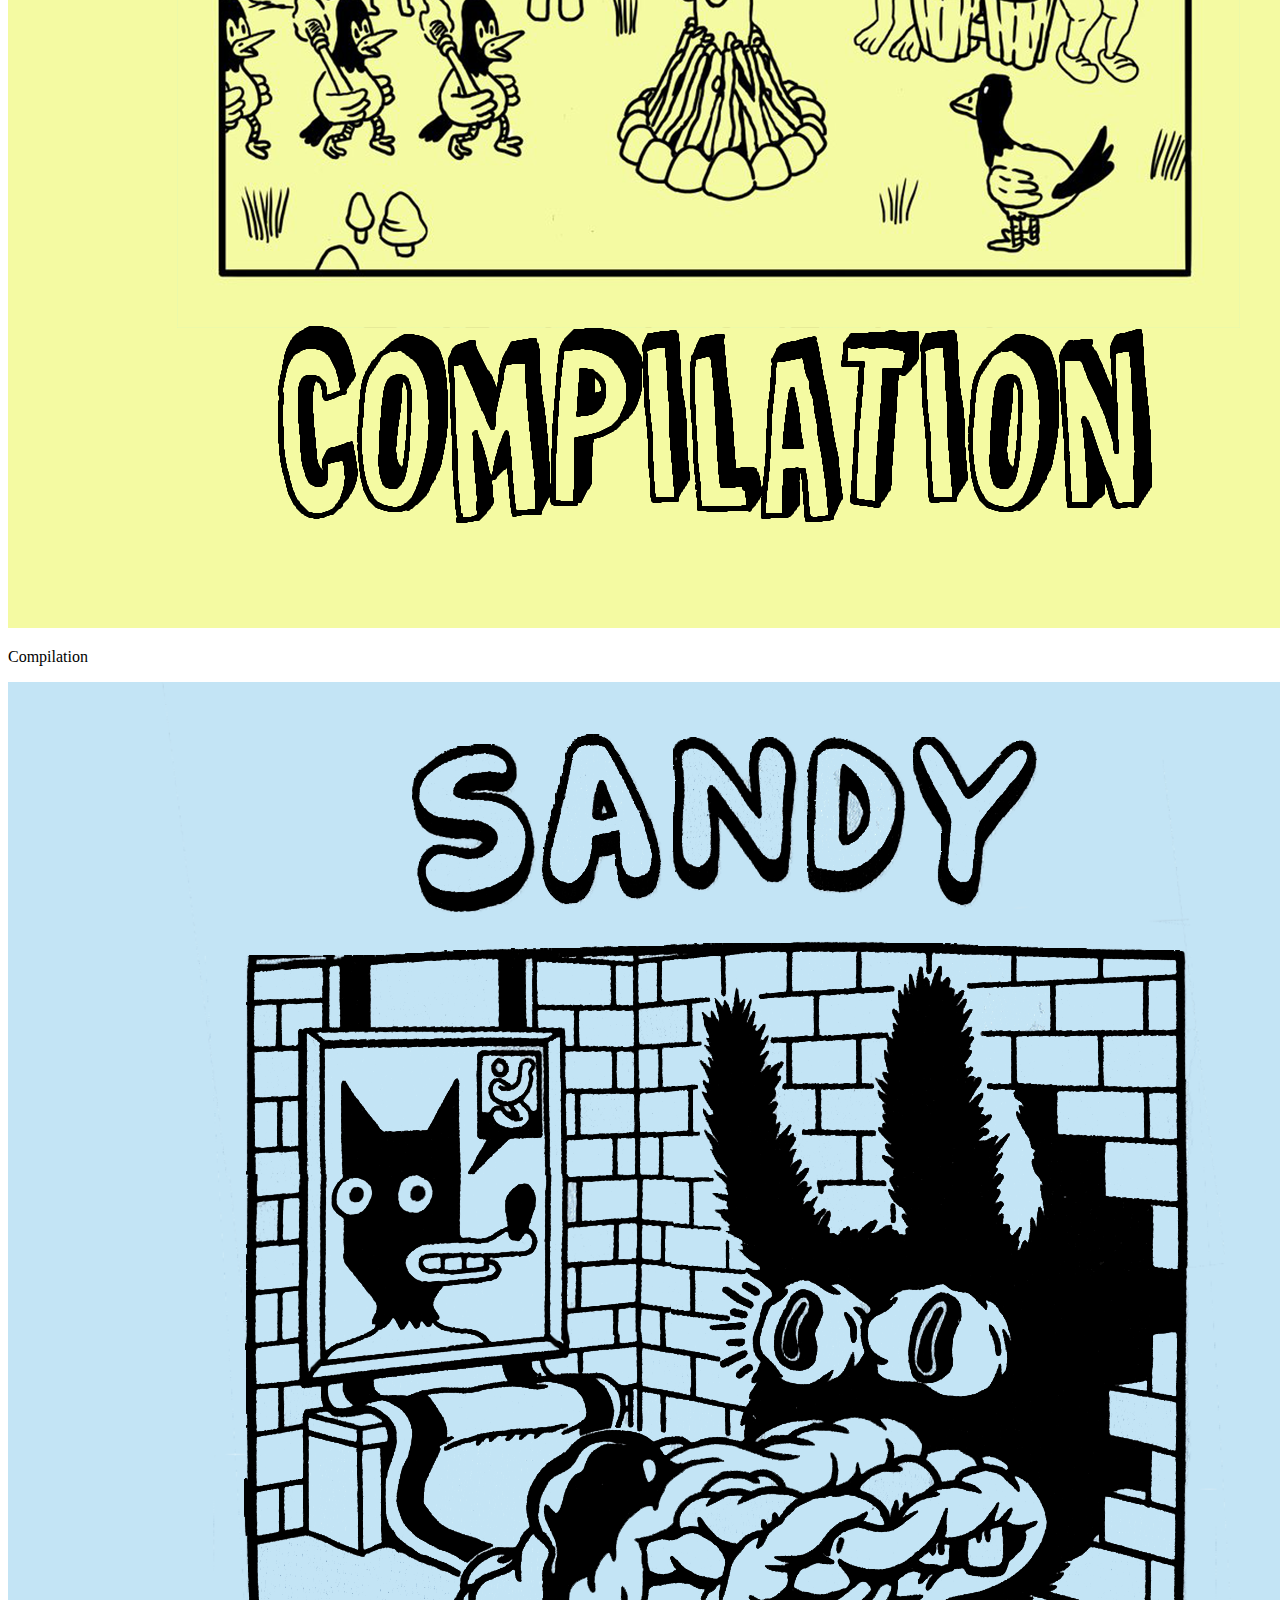
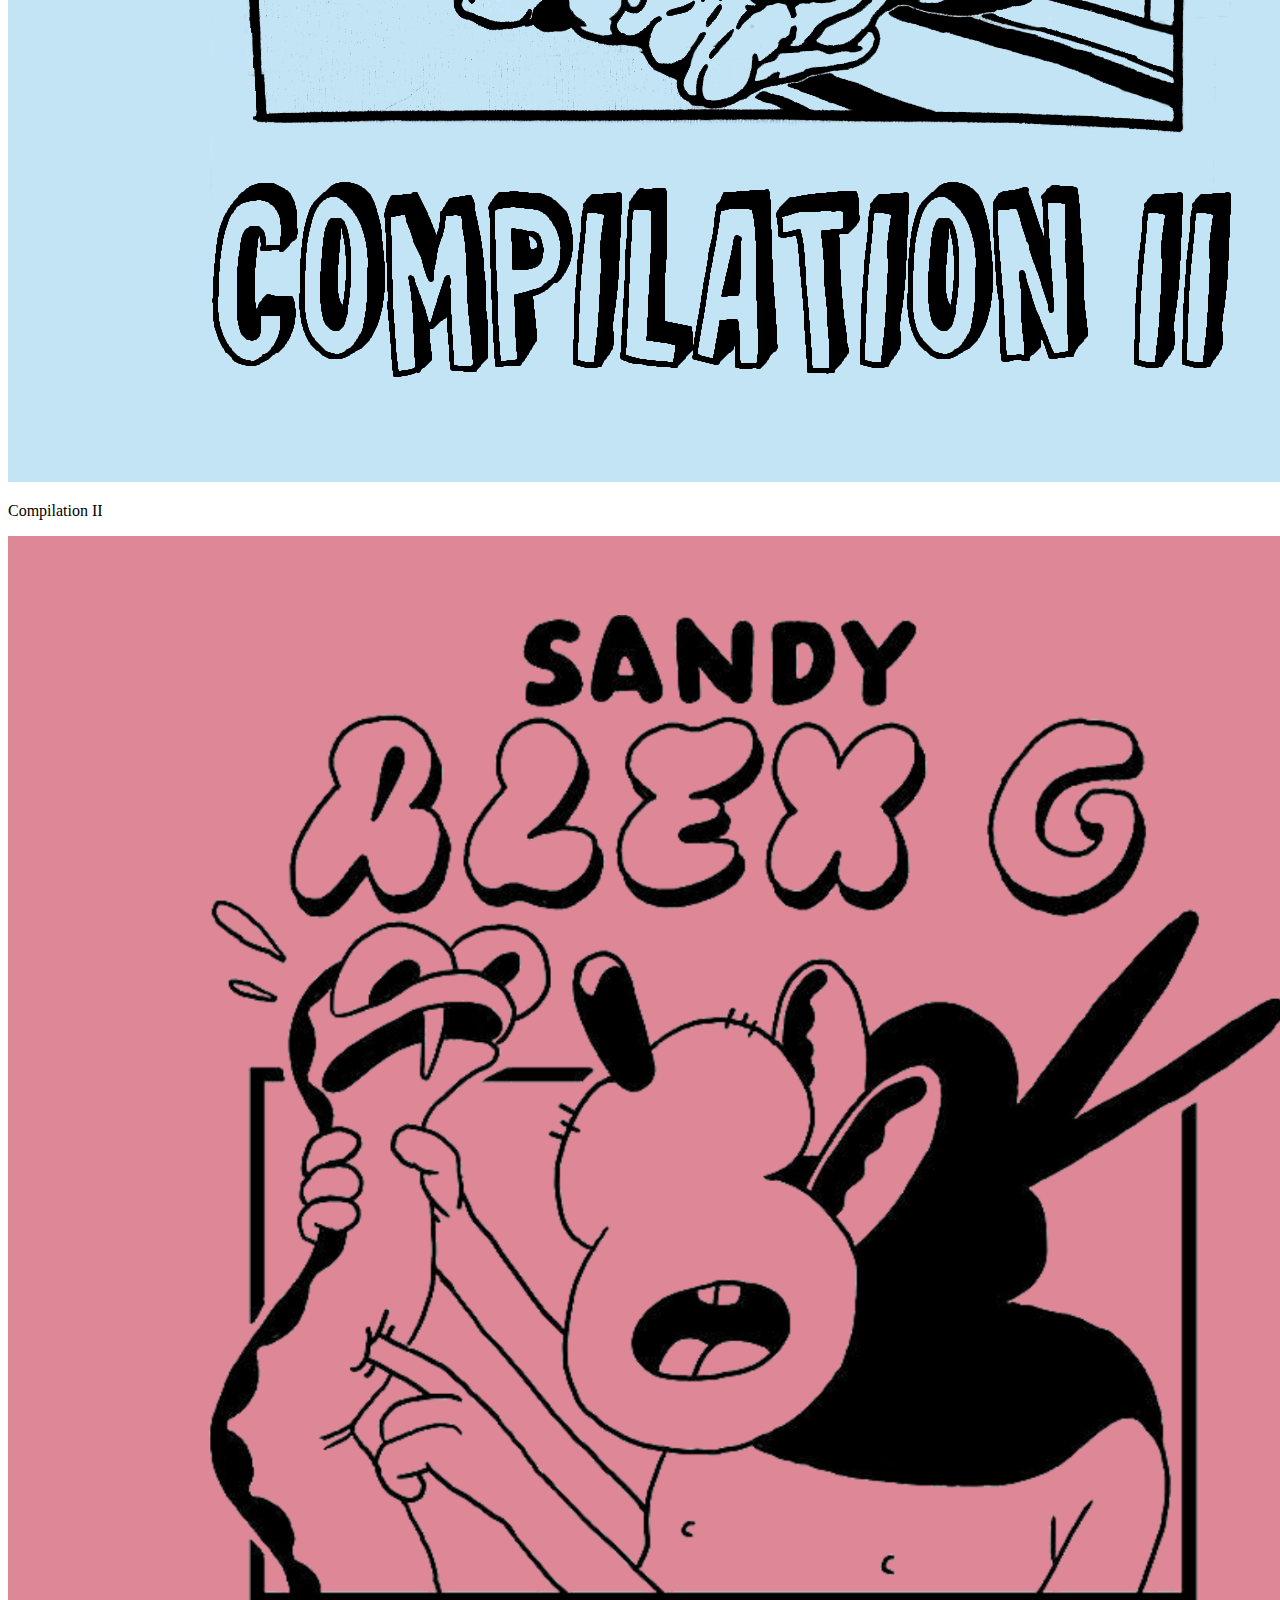
==== commit ad32c1ca: "wtf" ====
--- a/index.html
+++ b/index.html
@@ -1,7 +1,7 @@
 <!DOCTYPE html>
 <html>
 <head>
-  <link rel="stylesheet" type="text/css" href="stylesheet.css">
+  <link rel="stylesheet" type="text/css" href="tangled7.github.io/stylesheet.css">
 </head>
 
 <body>
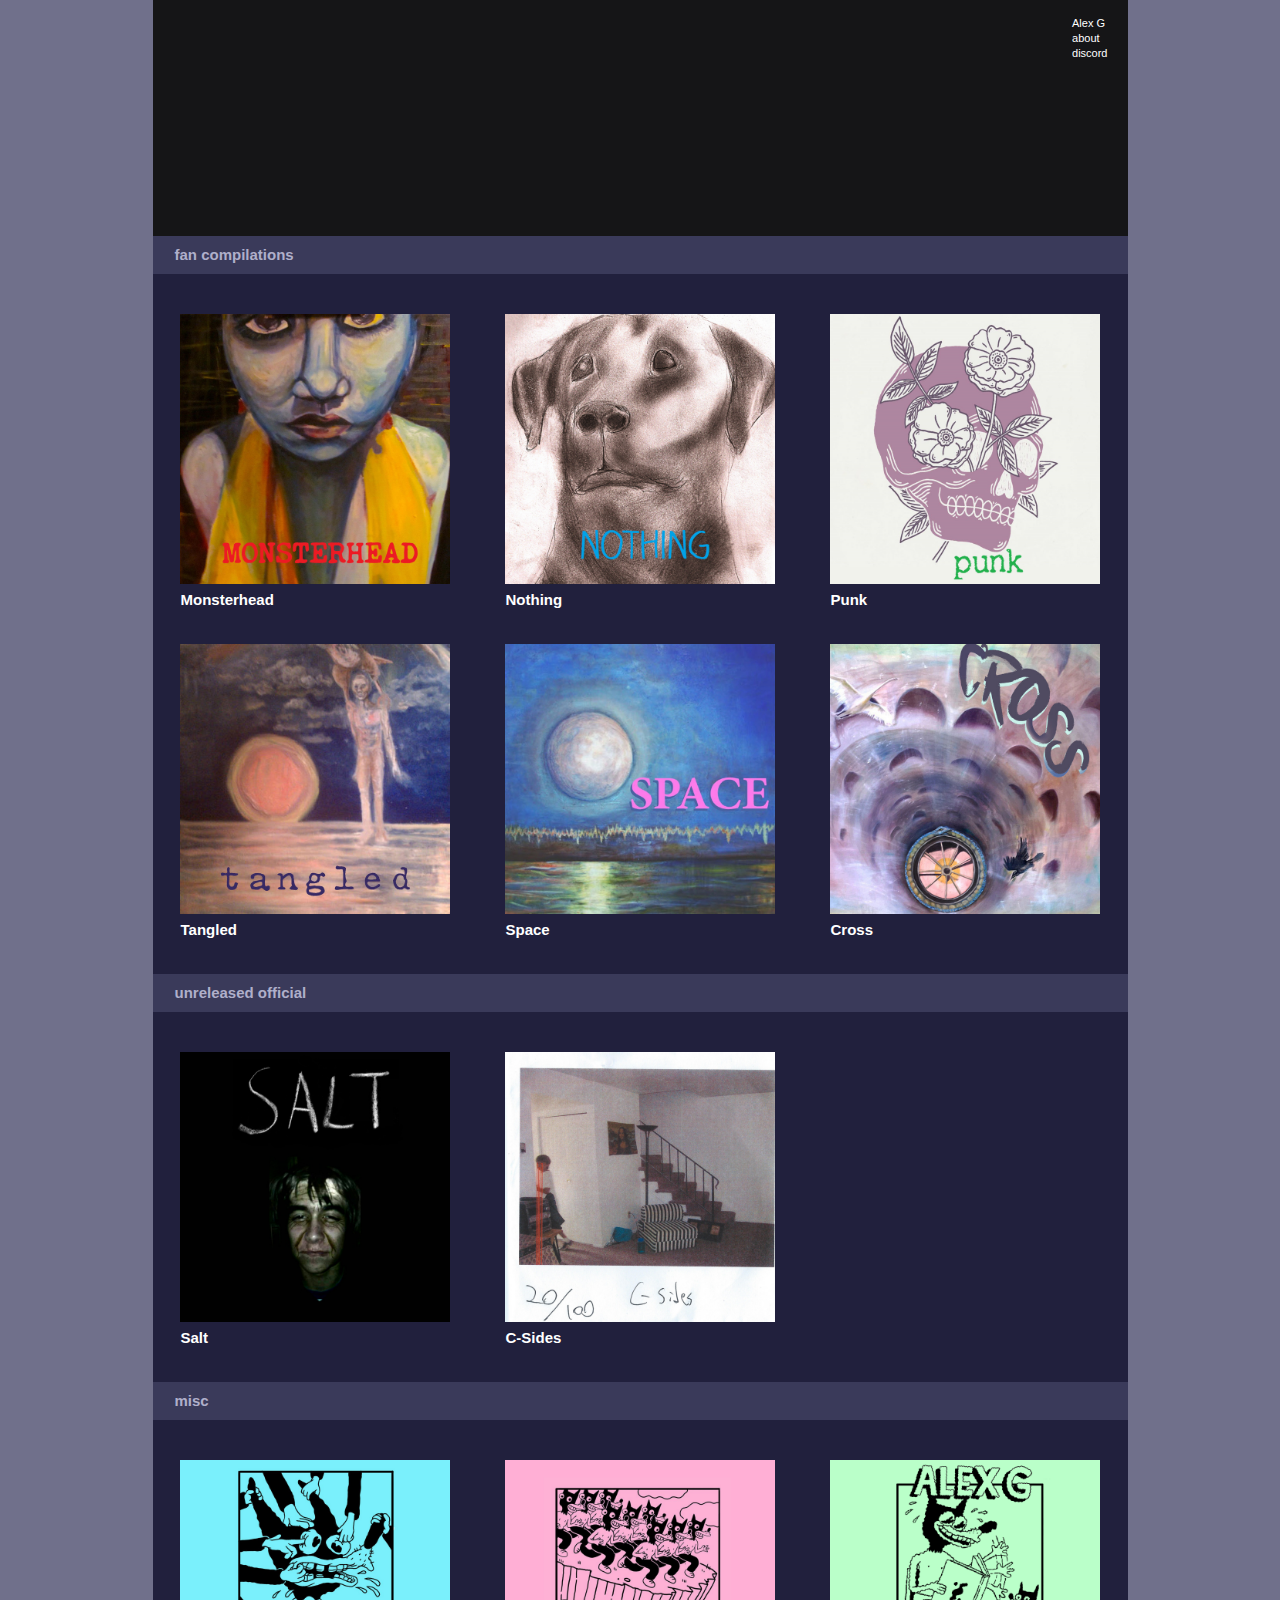
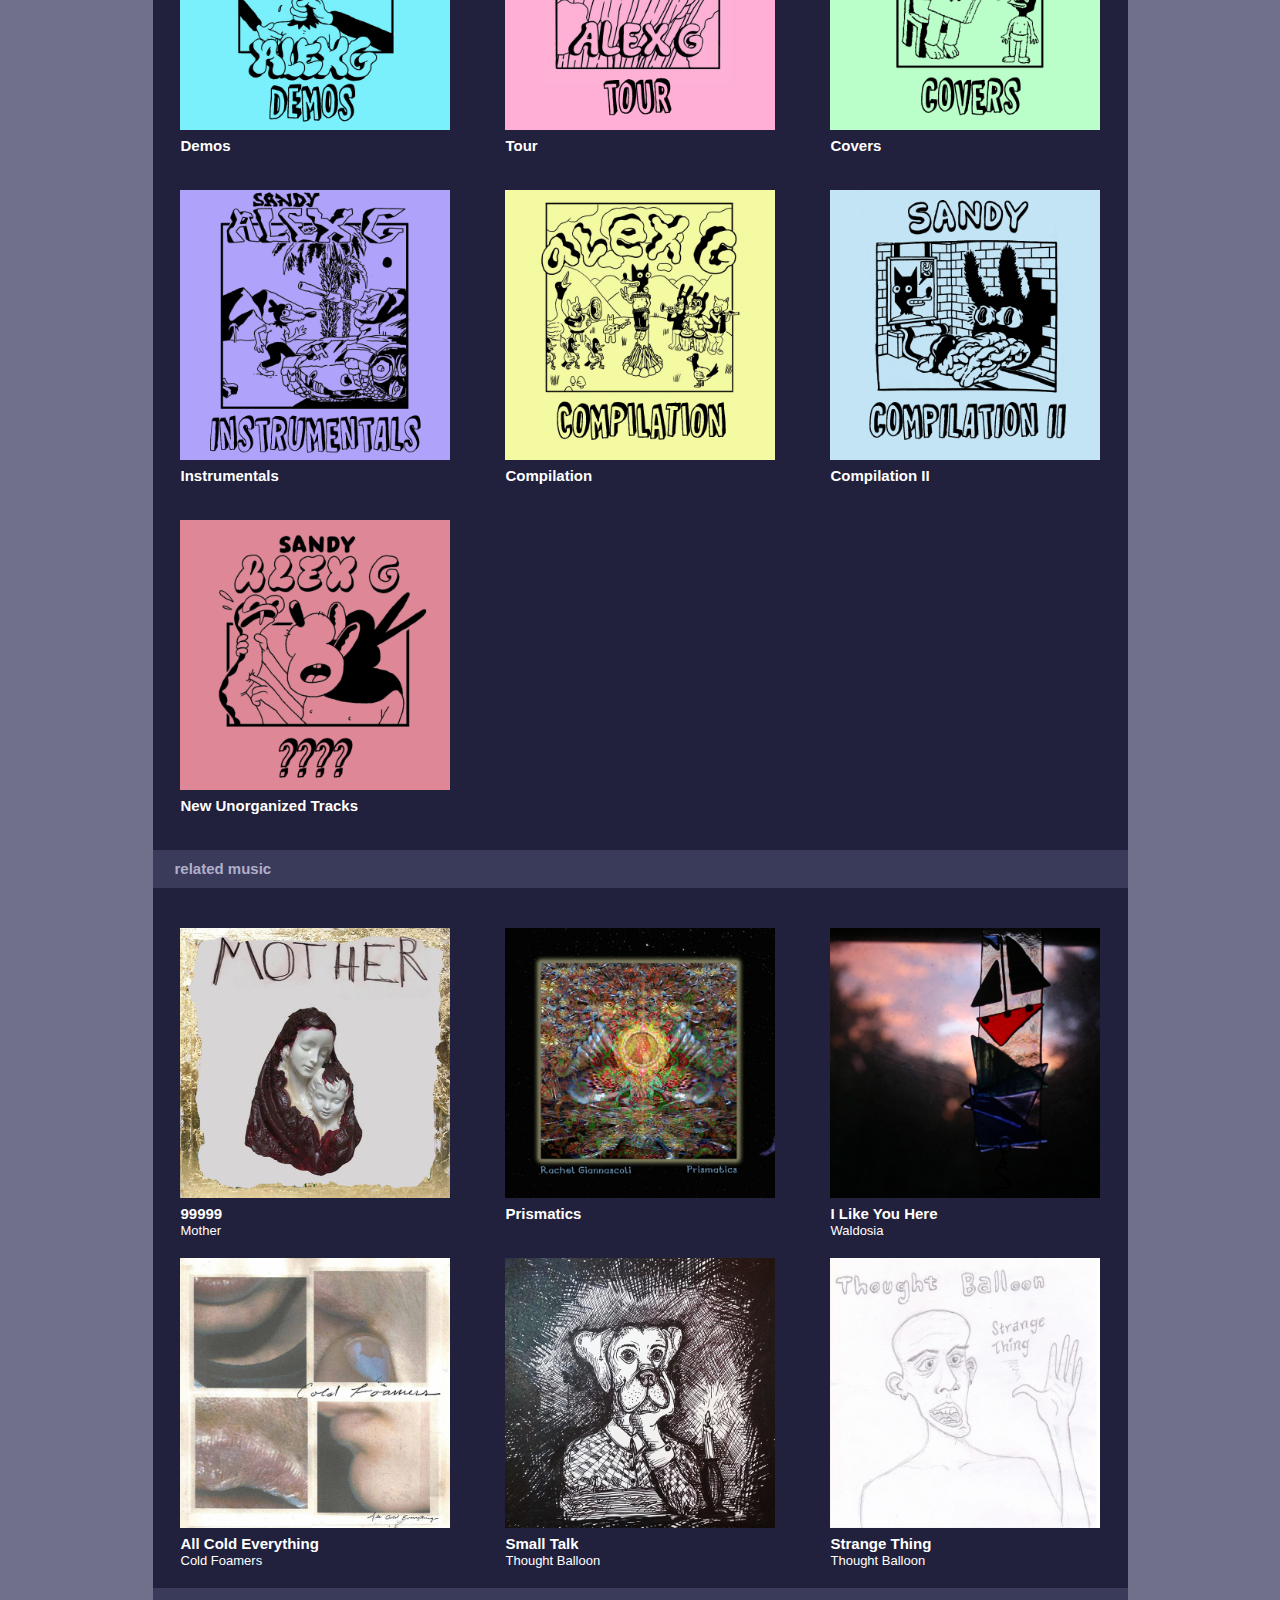
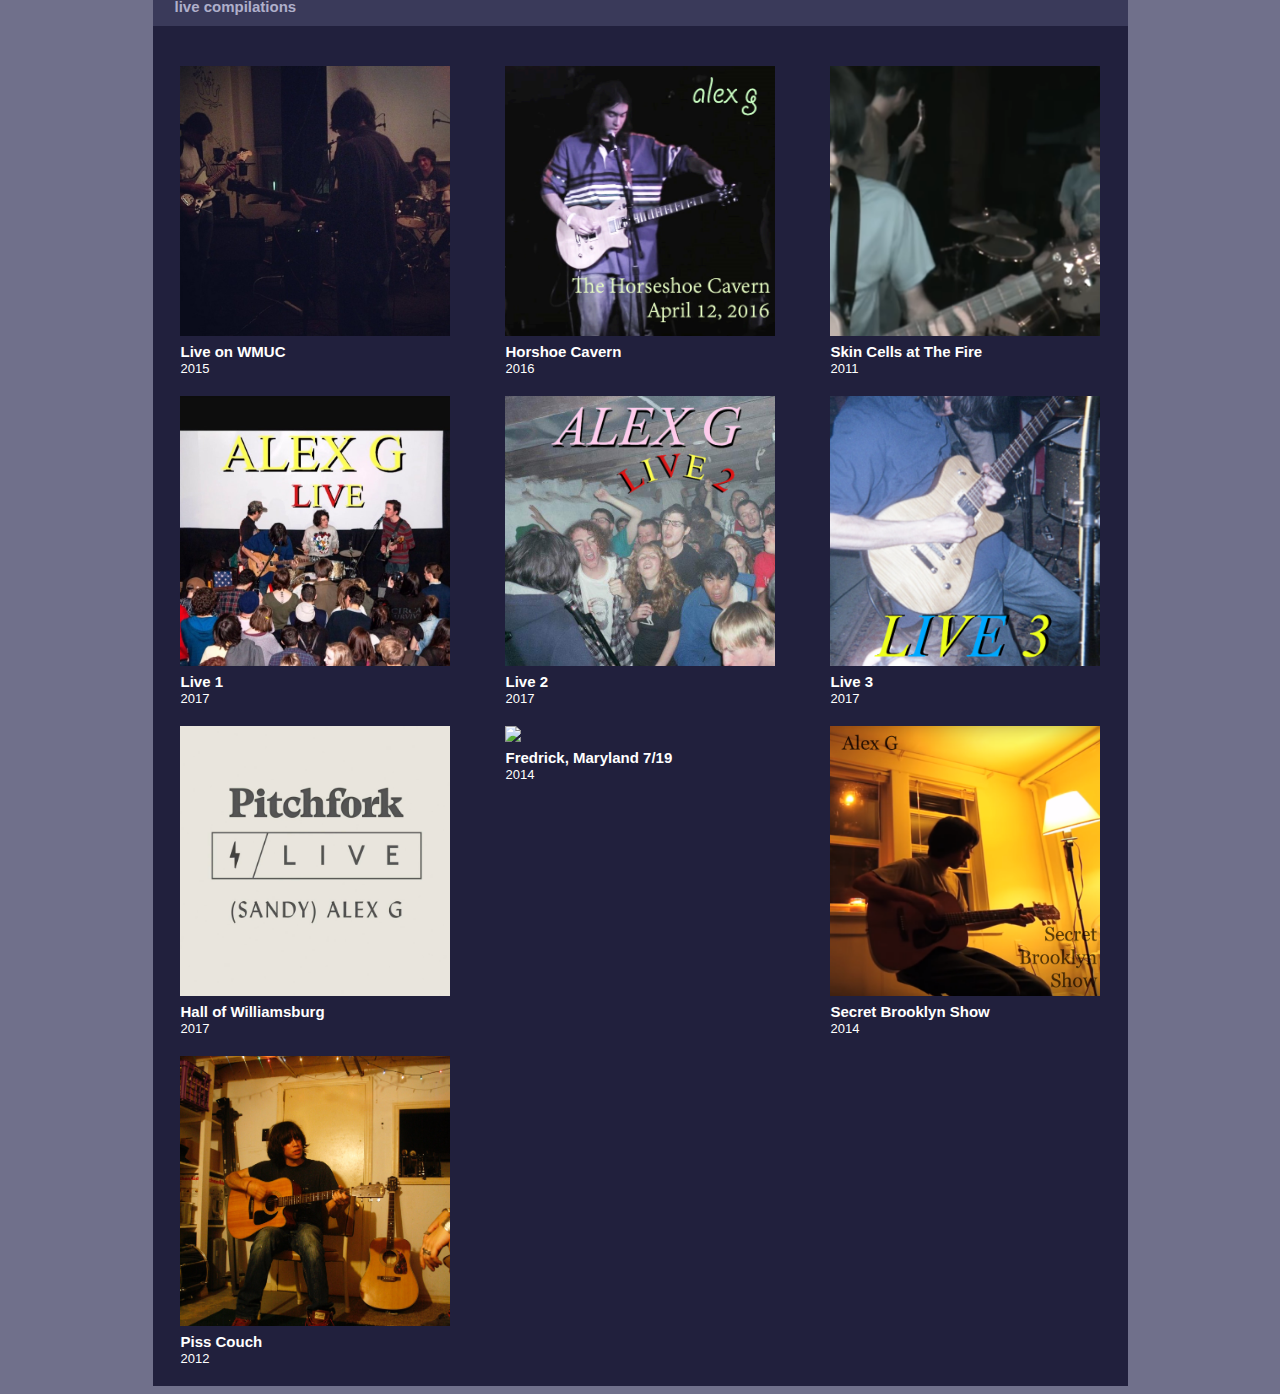
==== commit 1059ffde: "wtf1" ====
--- a/index.html
+++ b/index.html
@@ -1,7 +1,7 @@
 <!DOCTYPE html>
 <html>
 <head>
-  <link rel="stylesheet" type="text/css" href="tangled7.github.io/stylesheet.css">
+  <link rel="stylesheet" type="text/css" href="./styles/stylesheet.css">
 </head>
 
 <body>
--- a/styles/stylesheet.css
+++ b/styles/stylesheet.css
@@ -0,0 +1,179 @@
+body {
+  margin-top: -4px;
+  font-family: Arial;
+  font-size: 15px;
+  background-color: #70708b;
+}
+
+p, h1, h2 {
+  color: #ffffff;
+}
+
+.wrapper {
+  width: 975px;
+  margin: auto;
+}
+
+.header {
+  height: 240px;
+  background-color: #151517;
+}
+
+.header #sidebar {
+  margin-top: 20px;
+  margin-right: 20px;
+  line-height: 15px;
+  color: #ffffff;
+  font-size: 11px;
+  float: right;
+}
+
+.content {
+  height: 4350px;
+  background-color: #21203d;
+}
+
+.content_albums {
+  height: 650px;
+  background-color: #21203d;
+}
+
+.divider {
+  height: 38px;
+  background-color: #3a3a5a;
+}
+
+.divider p {
+  display: inline;
+  padding-left: 22px;
+  vertical-align: middle;
+  line-height: 38px;
+  font-weight: bold;
+  color: #afafca;
+}
+
+.divider a {
+  text-decoration-color: #afafca;
+}
+
+.grid1 {
+  display: grid;
+  padding-top: 20px;
+  padding-bottom: 20px;
+  grid-template-columns: auto auto auto;
+  grid-template-rows: 330px 330px;
+  height: auto;
+}
+
+.grid2 {
+  display: grid;
+  padding-top: 20px;
+  padding-bottom: 20px;
+  grid-template-columns: 325px 325px 325px;
+  grid-template-rows: 330px;
+  height: auto;
+}
+
+.grid3 {
+  display: grid;
+  padding-top: 20px;
+  padding-bottom: 20px;
+  grid-template-columns: auto auto auto;
+  grid-template-rows: 330px 330px 330px;
+  height: auto;
+}
+
+.grid4 {
+  display: grid;
+  padding-top: 20px;
+  padding-bottom: 20px;
+  grid-template-columns: auto auto auto;
+  grid-template-rows: 330px 330px;
+  height: auto;
+}
+
+.grid5 {
+  display: grid;
+  padding-top: 20px;
+  padding-bottom: 20px;
+  grid-template-columns: auto auto auto;
+  grid-template-rows: 330px 330px 330px 330px;
+  height: auto;
+}
+
+.albumblock a {
+  text-decoration: none;
+}
+
+.albumblock a:hover {
+  text-decoration: underline;
+  text-decoration-color: #ffffff;
+}
+
+.albumblock img {
+  max-width: 270px;
+  max-height: 270px;
+  display: block;
+  margin: 20px auto auto auto;
+}
+
+.albumblock p {
+  font-size: 15px;
+  font-weight: bold;
+  margin-top: 7px;
+  margin-left: 28px;
+}
+
+.albumblock h1 {
+  display: block;
+  font-size: 13px;
+  font-weight: normal;
+  margin-top: -14px;
+  margin-left: 28px;
+}
+
+.albumgrid {
+  display: grid;
+  grid-template-columns: auto auto;
+  grid-template-rows: 700px;
+  height: auto;
+}
+
+.albumdesc {
+  padding-top:40px;
+  padding-left: 28px;
+  color: #ffffff;
+}
+
+.albumdesc h1 {
+  font-size: 36px;
+  color: #cecee2;
+  margin: -4px auto auto -2px;
+}
+
+.albumdesc h2 {
+  font-size: 15px;
+  margin-top: 10px;
+}
+
+.albumdesc #tracks {
+  font-size: 13px;
+  padding-top: 40px;
+  line-height: 24px;
+}
+
+.albumdesc #description {
+  font-size: 13px;
+  padding-top: 40px;
+  line-height: 20px;
+}
+
+.albumpic img {
+  width: 500px;
+  float: right;
+  margin: 40px 28px auto auto;
+}
+
+.footer {
+
+}
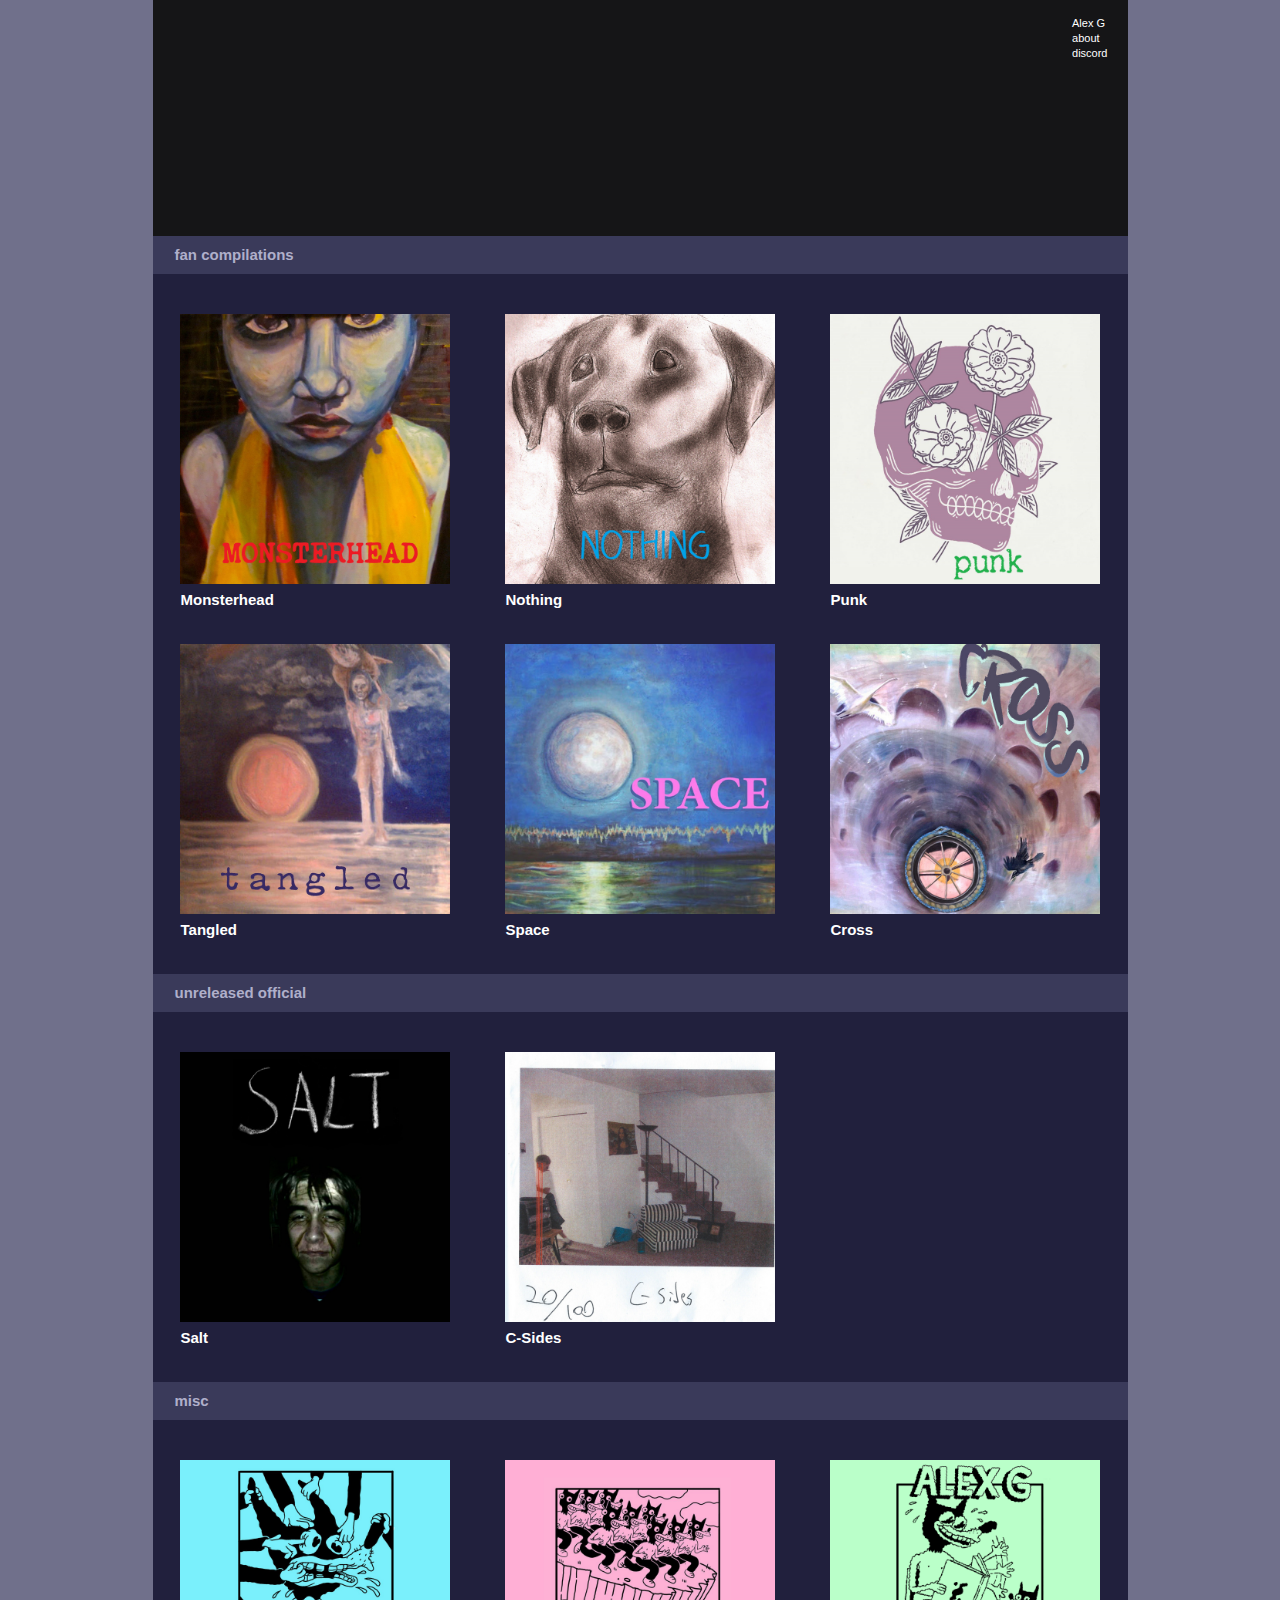
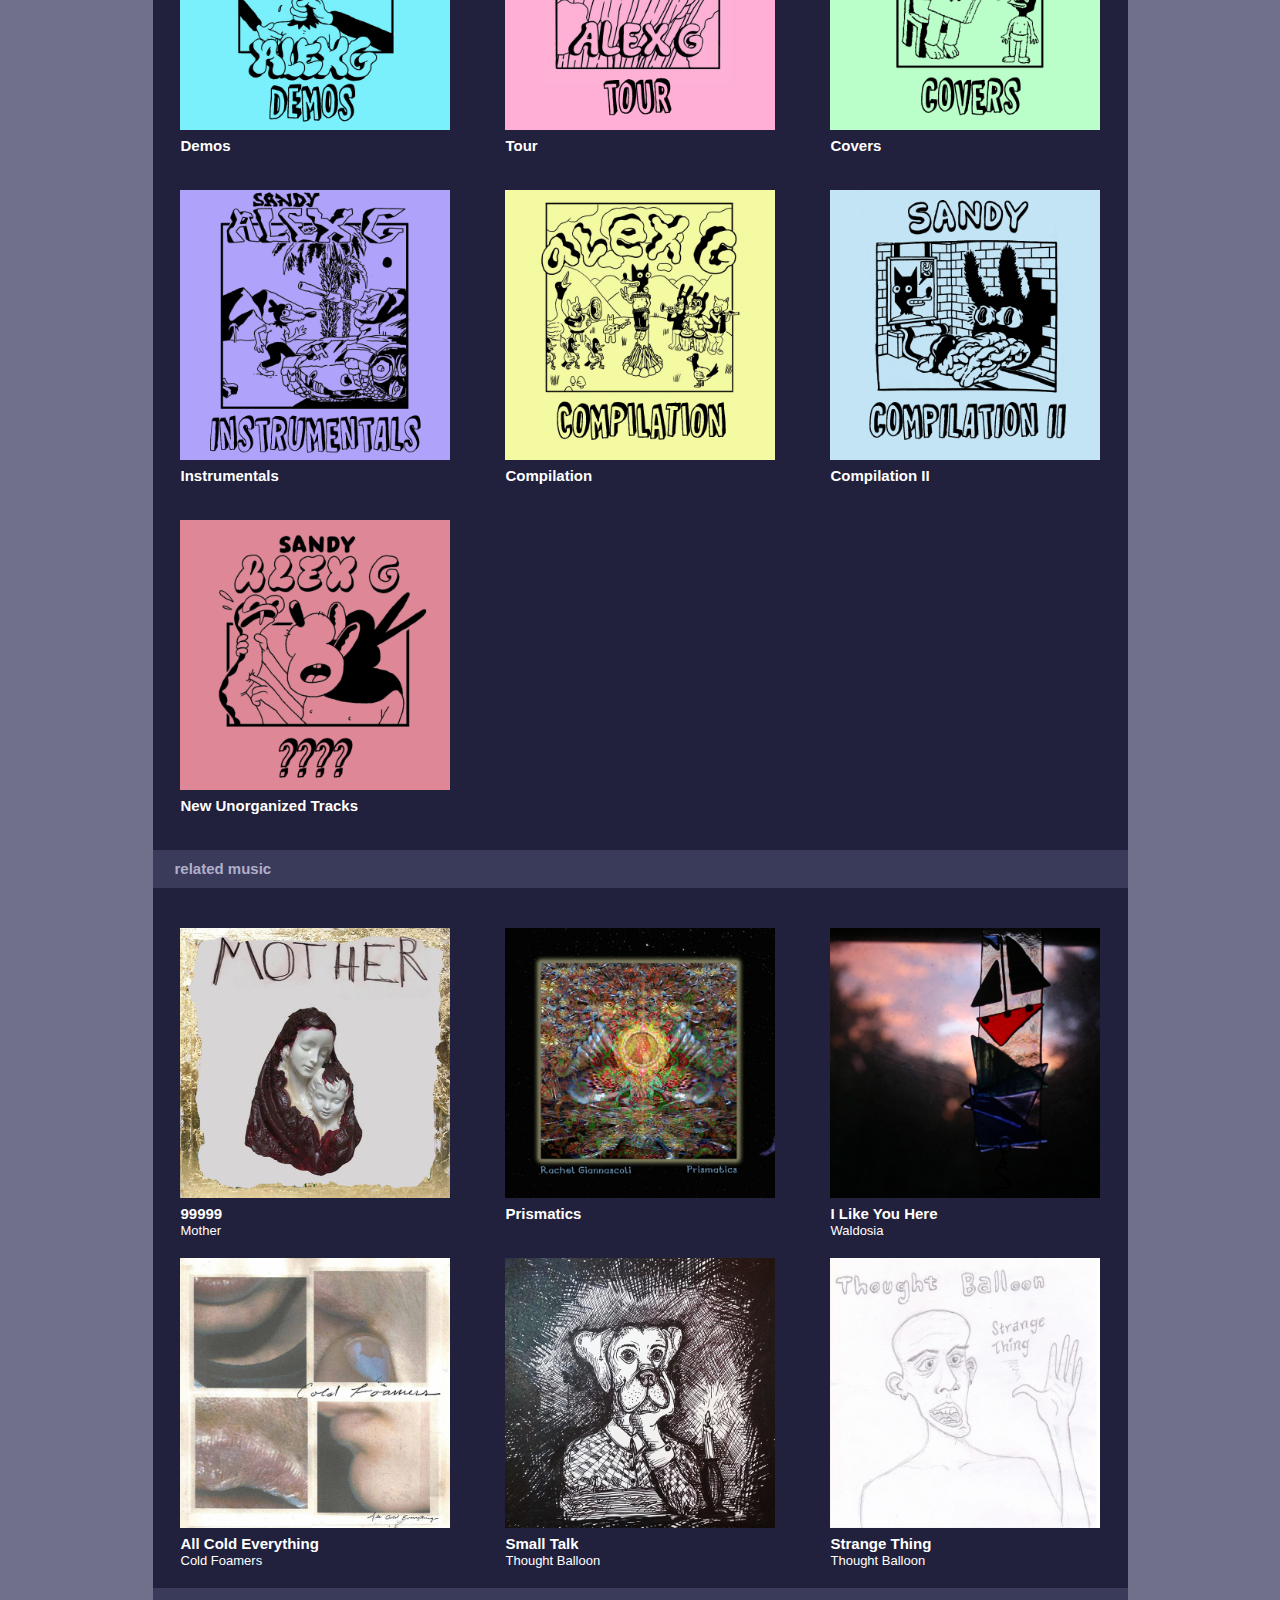
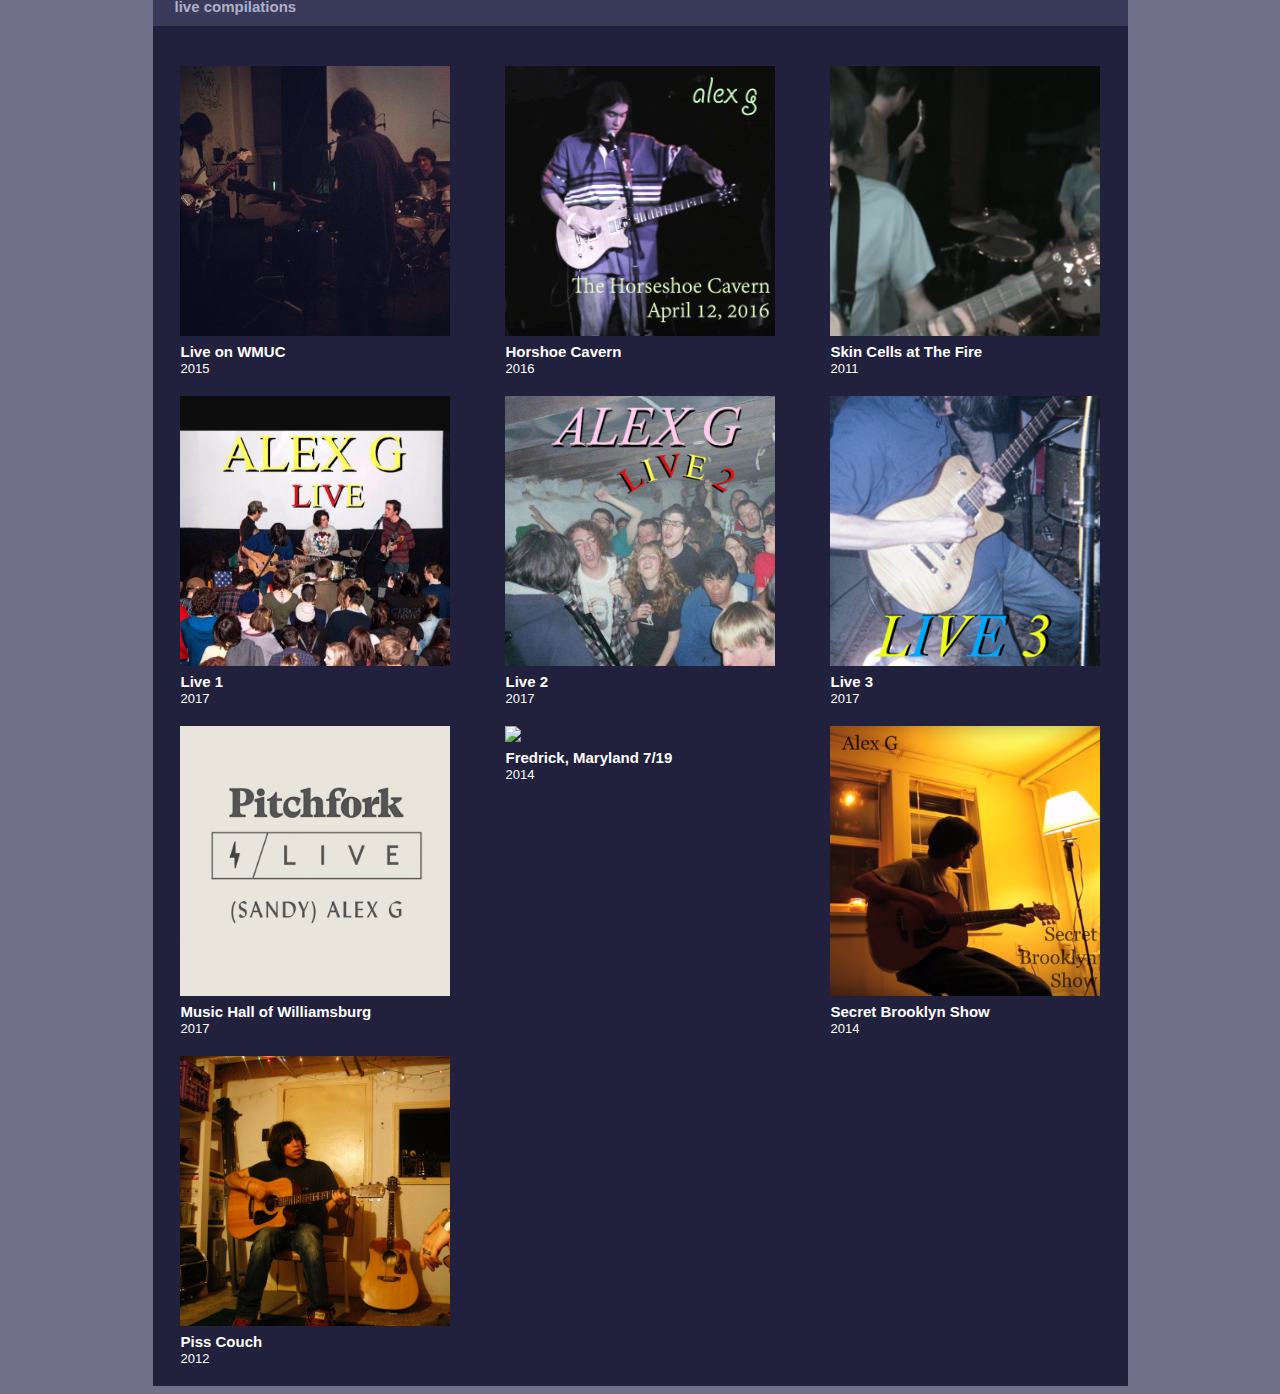
==== commit d7d6e9c8: "f" ====
--- a/index.html
+++ b/index.html
@@ -51,7 +51,7 @@
         <div class="albumblock"><img src="albumimg/live/live1.png"><p>Live 1</p><h1>2017</h1></div>
         <div class="albumblock"><img src="albumimg/live/live2.png"><p>Live 2</p><h1>2017</h1></div>
         <div class="albumblock"><img src="albumimg/live/live3.png"><p>Live 3</p><h1>2017</h1></div>
-        <div class="albumblock"><img src="albumimg/live/pitchfork_cover.png"><p>Hall of Williamsburg</p><h1>2017</h1></div>
+        <div class="albumblock"><img src="albumimg/live/pitchfork_cover.png"><p>Music Hall of Williamsburg</p><h1>2017</h1></div>
         <div class="albumblock"><img src="albumimg/live/maryland.png"><p>Fredrick, Maryland 7/19</p><h1>2014</h1></div>
         <div class="albumblock"><img src="albumimg/live/brooklyn_show.png"><p>Secret Brooklyn Show</p><h1>2014</h1></div>
         <div class="albumblock"><img src="albumimg/live/piss_couch.png"><p>Piss Couch</p><h1>2012</h1></div>
